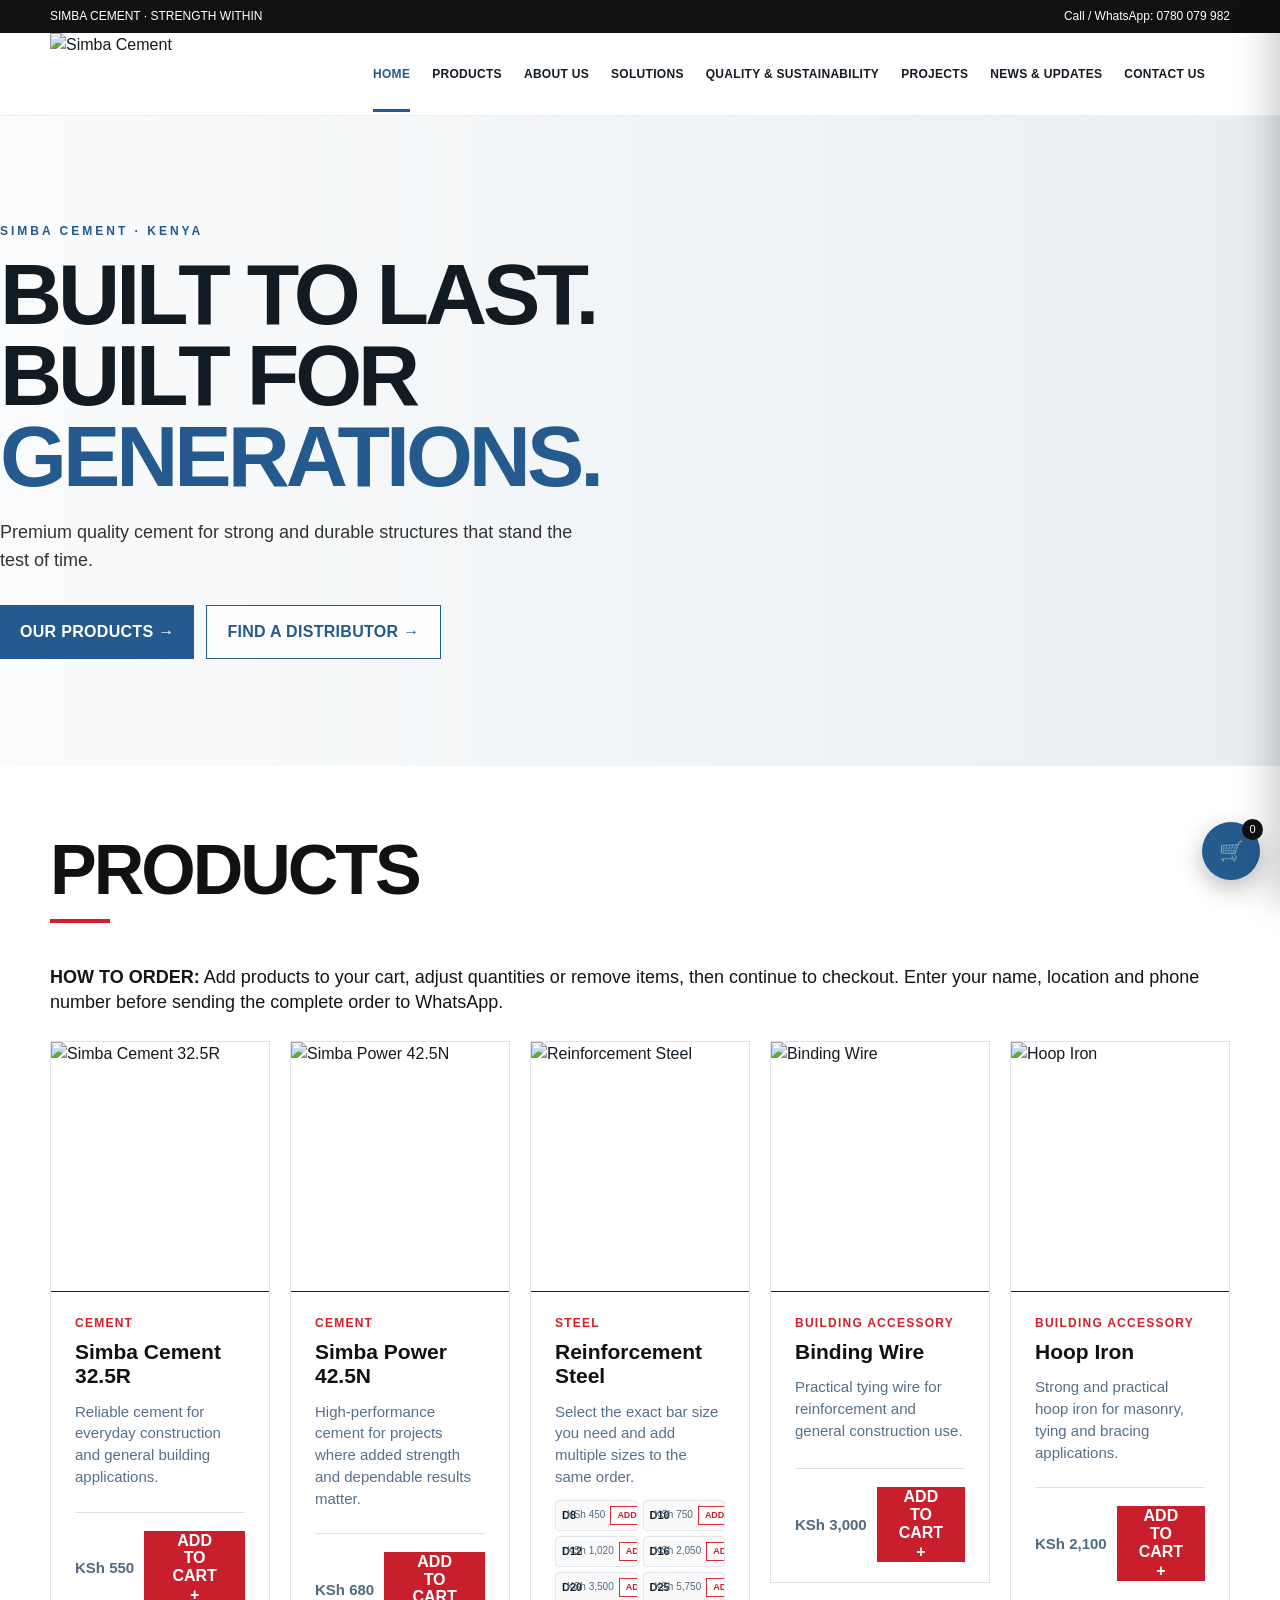
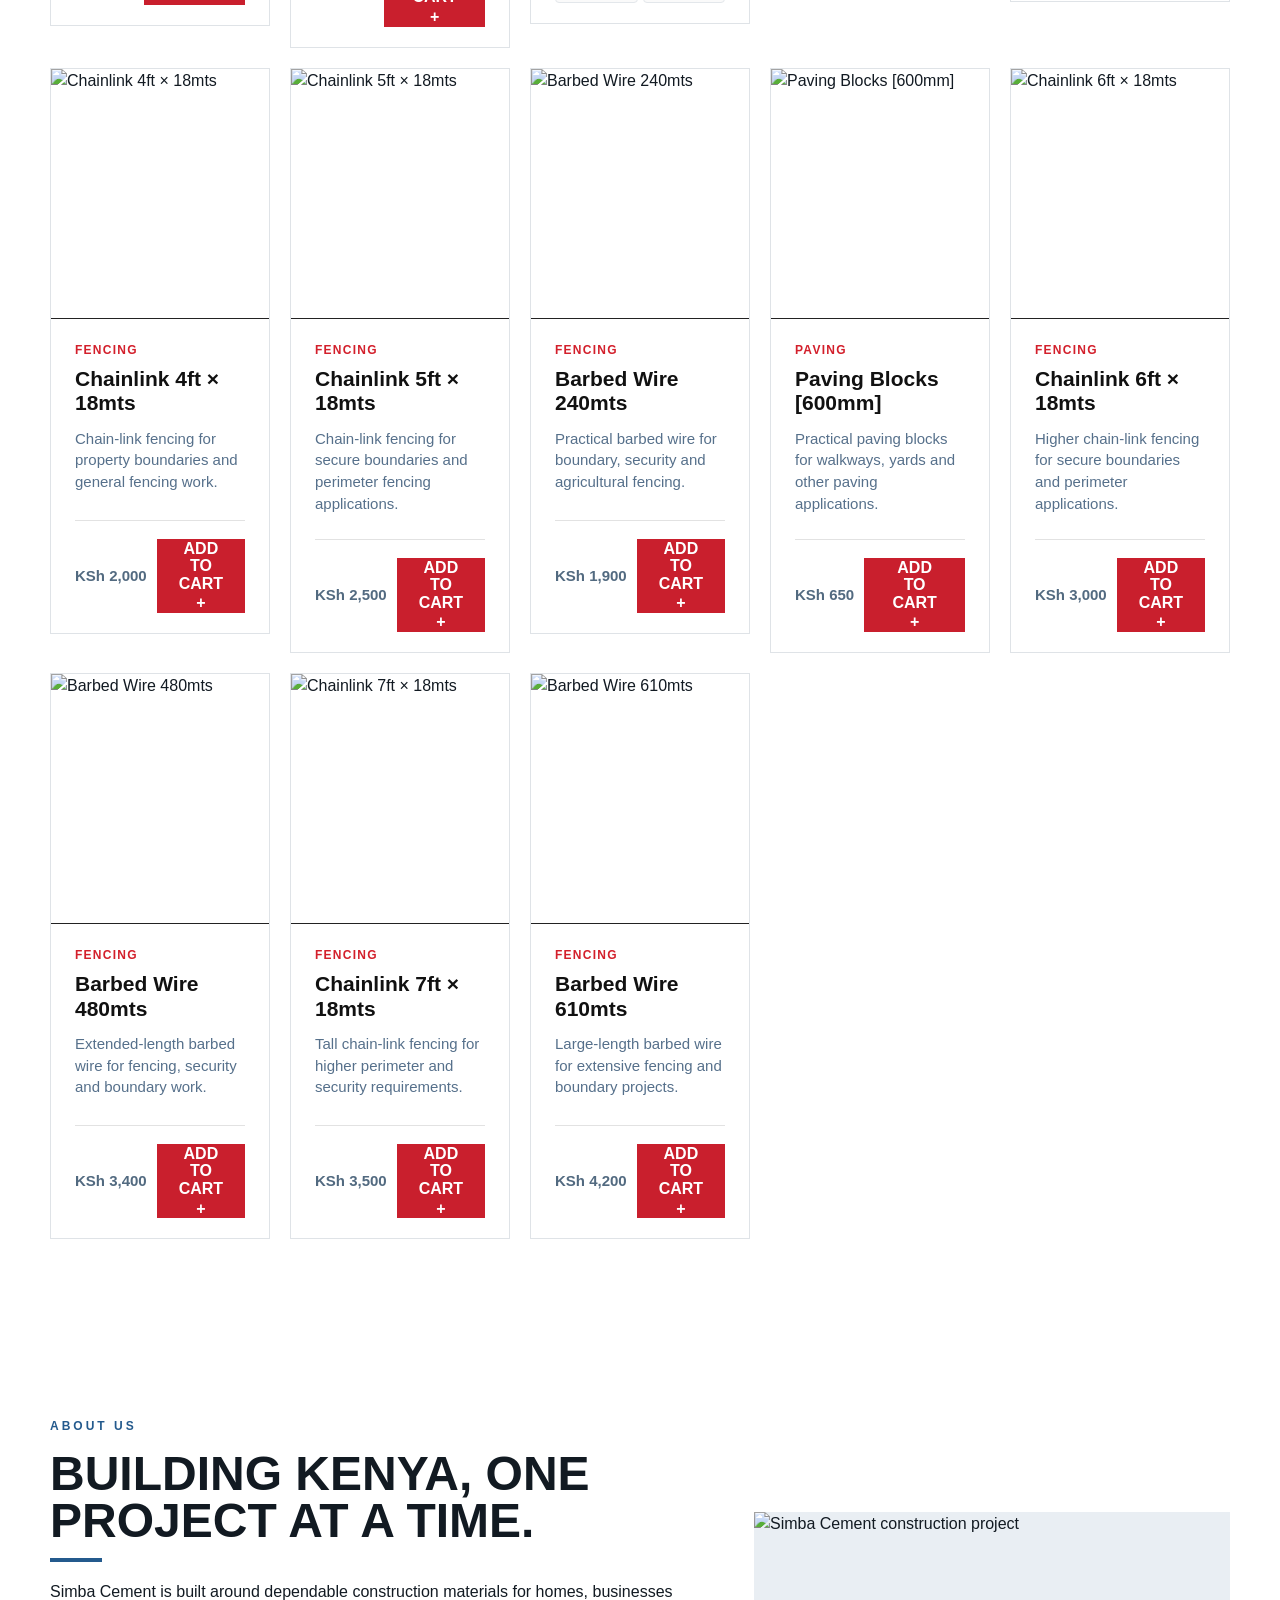
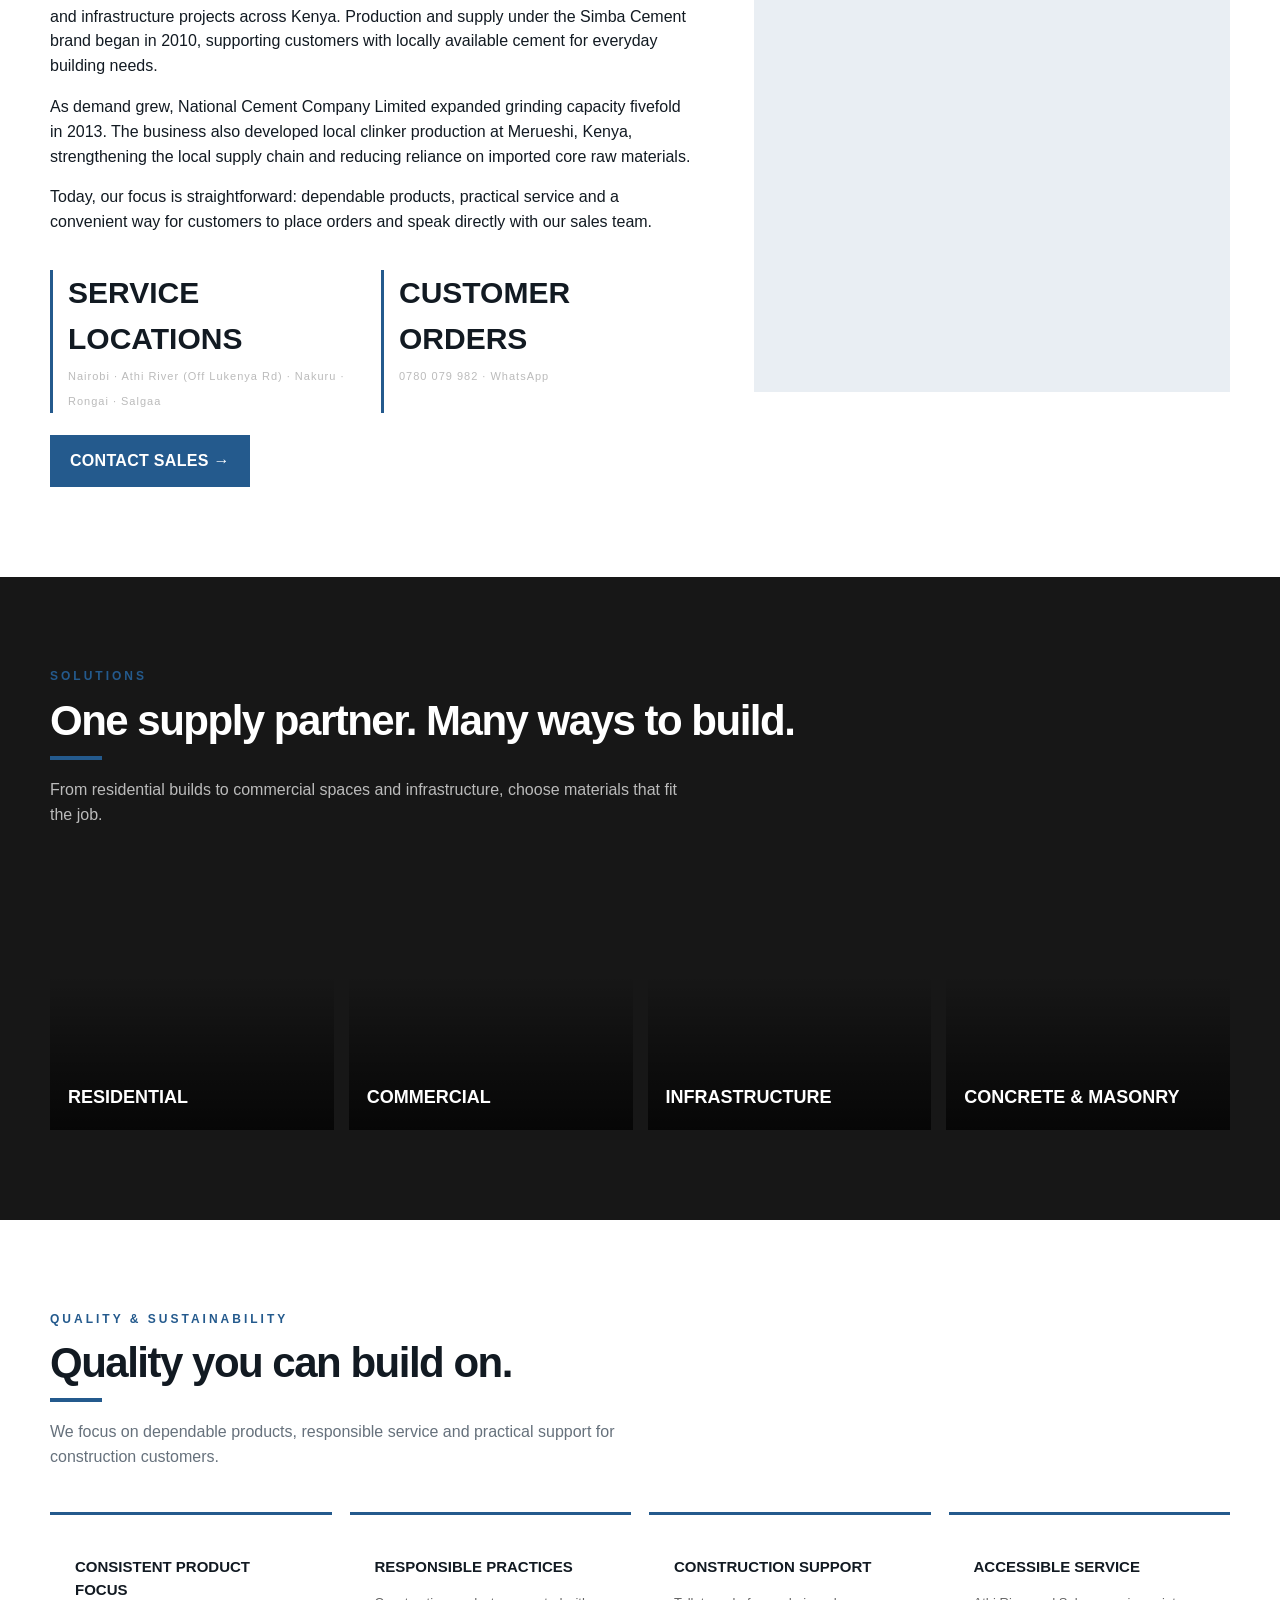
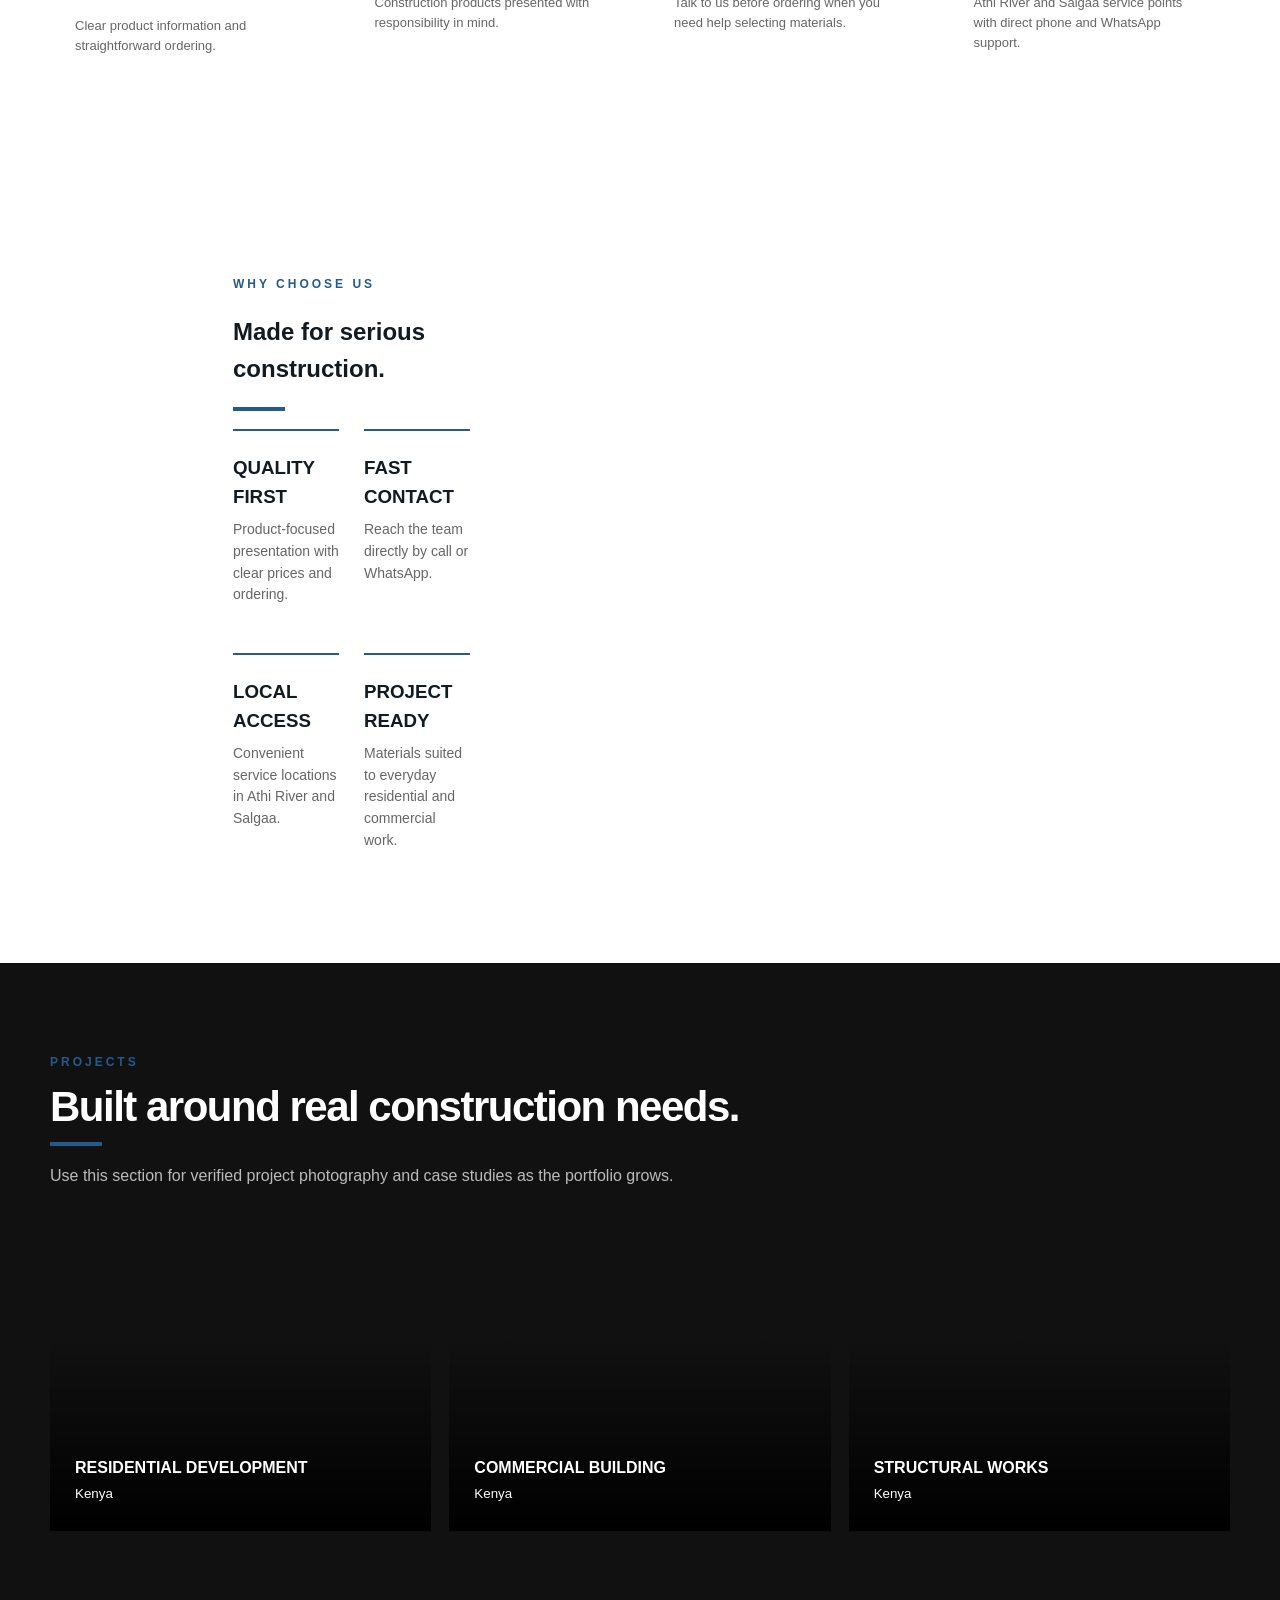
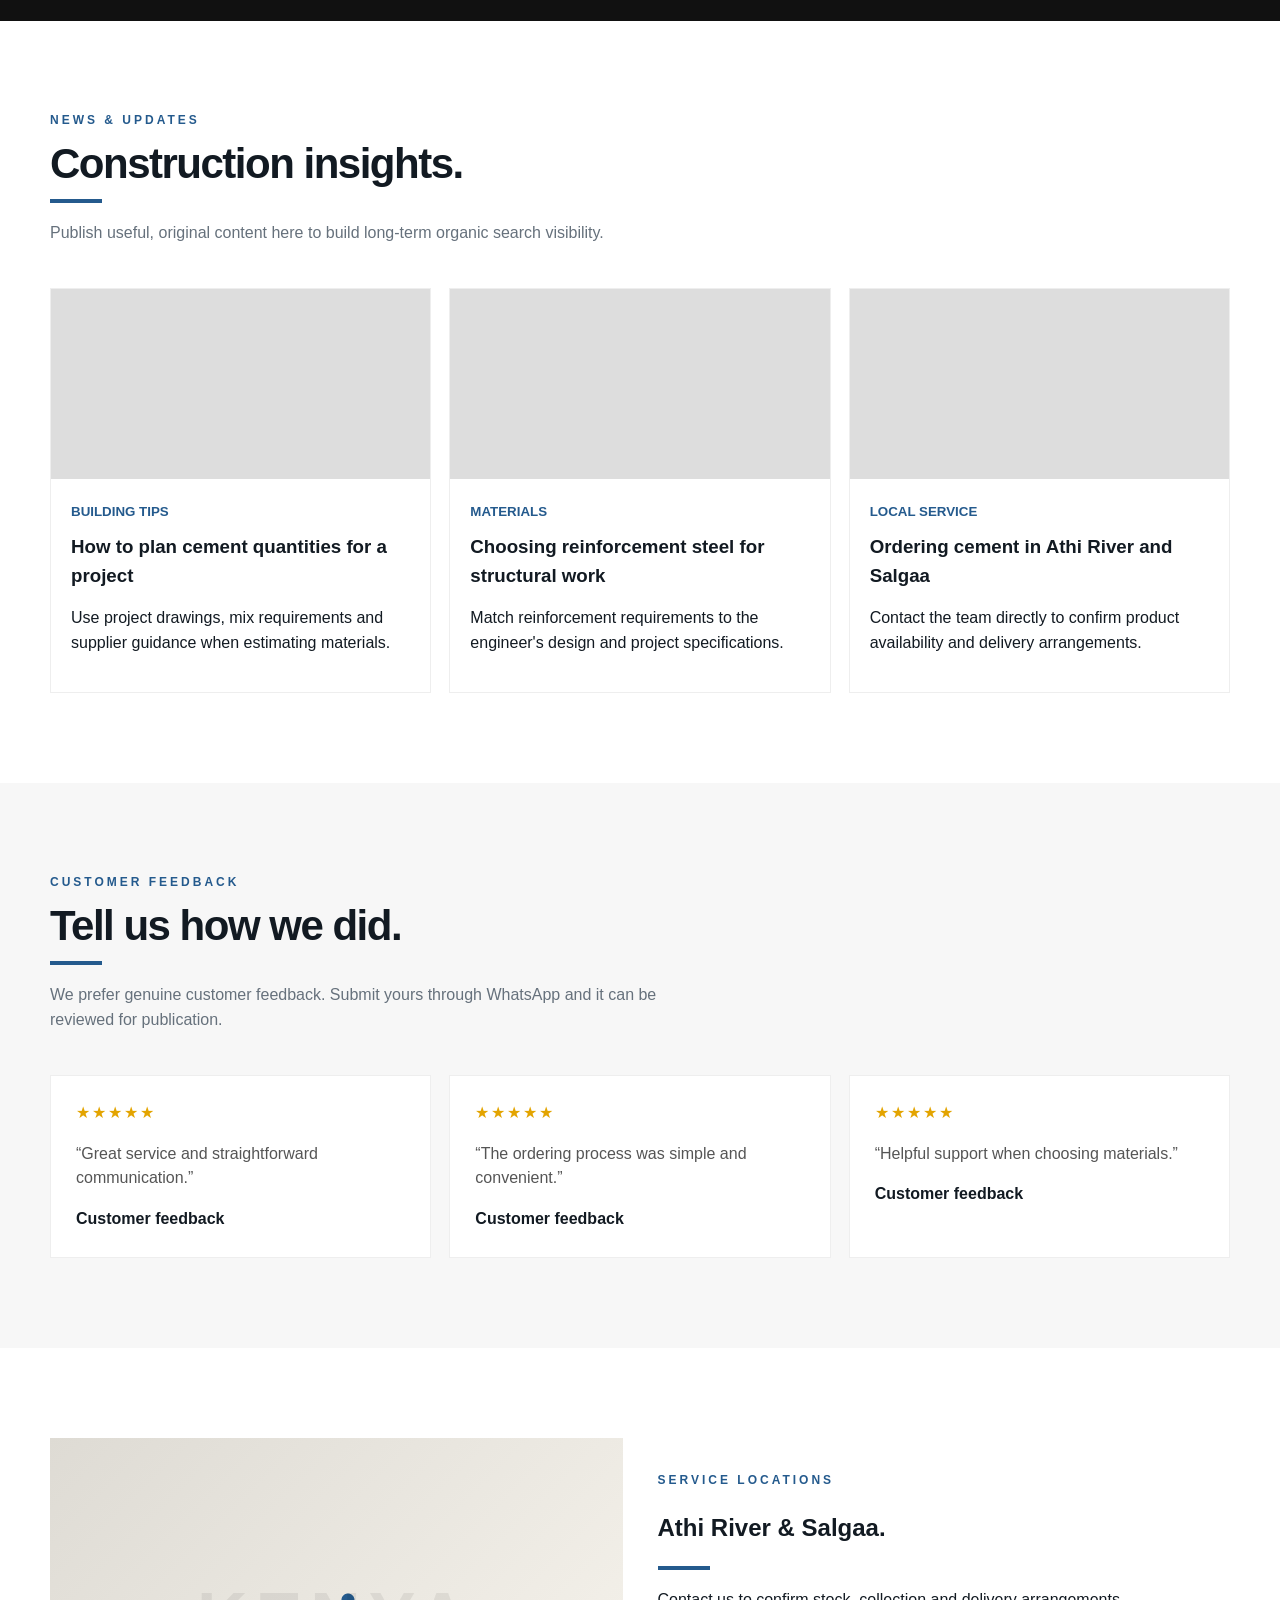
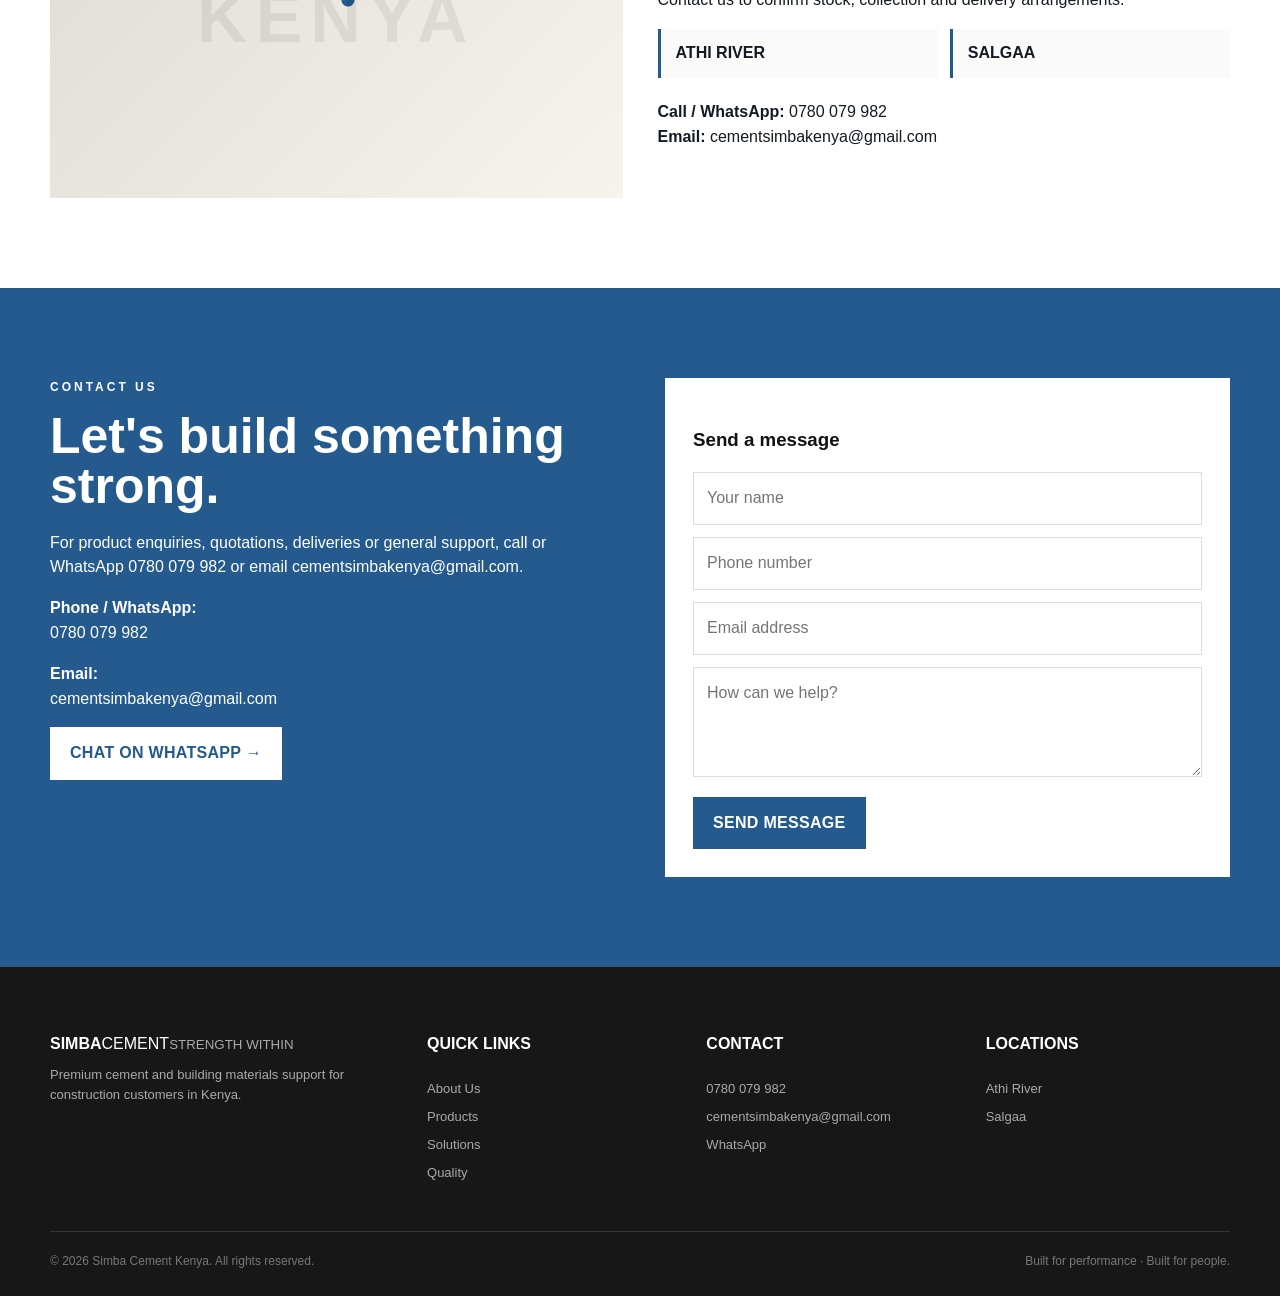
==== index.html @ ec19b8d4 "Match hero carousel to supplied reference" ====
<!doctype html>
<html lang="en">
<head>
  <meta charset="utf-8">
  <meta name="viewport" content="width=device-width, initial-scale=1">
  <meta name="description" content="Simba Cement Kenya — premium quality cement and building materials for homes, commercial projects and infrastructure in Athi River, Salgaa and across Kenya.">
  <title>Simba Cement Kenya | Cement & Building Materials</title>
  <meta name="robots" content="index,follow,max-image-preview:large,max-snippet:-1,max-video-preview:-1">
  <meta name="theme-color" content="#245a8d">
  <meta name="keywords" content="Simba Cement Kenya, cement Athi River, cement Salgaa, cement prices Kenya, Simba Cement 32.5R, Simba Power 42.5N, reinforcement steel Kenya, building materials Kenya">
  <meta property="og:type" content="website">
  <meta property="og:title" content="Simba Cement Kenya | Cement & Building Materials">
  <meta property="og:description" content="Cement and building materials for construction projects in Kenya. Order by phone or WhatsApp from Athi River and Salgaa.">
  <meta property="og:locale" content="en_KE">
  <style>
    :root{--blue:#245a8d;--blue2:#173f67;--ink:#121a22;--muted:#66717c;--cream:#e8edf2;--line:#d8e0e7;--white:#fff;--max:1180px;--accent:#245a8d}
    *{box-sizing:border-box}html{scroll-behavior:smooth}body{margin:0;font-family:Arial,Helvetica,sans-serif;color:var(--ink);background:#fff;line-height:1.55;overflow-x:hidden}
    a{color:inherit;text-decoration:none}button,input,textarea,select{font:inherit}button{cursor:pointer}.container{width:min(var(--max),calc(100% - 40px));margin:auto}.topbar{background:#111;color:#fff;font-size:12px;padding:7px 0}
    header{position:sticky;top:0;z-index:50;background:#fff;border-bottom:1px solid #eee}.nav{height:82px;display:flex;align-items:center;gap:28px}.logo{display:flex;align-items:center;gap:10px;min-width:190px}.logo-img{width:190px;height:58px;object-fit:contain;object-position:left center;display:block}.links{display:flex;align-items:center;justify-content:center;gap:22px;flex:1}.links a{font-size:12px;font-weight:800;letter-spacing:.3px;padding:30px 0 26px;border-bottom:3px solid transparent}.links a.active,.links a:hover{color:var(--blue);border-color:var(--blue)}.btn{border:0;background:var(--blue);color:#fff;padding:14px 20px;font-weight:900;letter-spacing:.3px;display:inline-flex;align-items:center;justify-content:center;gap:8px}.btn:hover{background:var(--blue2)}.btn.outline{background:transparent;color:var(--blue);border:1px solid var(--blue)}.hamb{display:none;background:none;border:0;font-size:27px}
    .hero-carousel{min-height:640px;position:relative;display:flex;align-items:center;overflow:hidden;background:#e9edf1}.hero-slide{position:absolute;inset:0;background-position:center;background-size:cover;background-repeat:no-repeat;opacity:0;transform:scale(1.015);transition:opacity .7s ease,transform 5.2s ease}.hero-slide.active{opacity:1;transform:scale(1)}.hero-slide:after{content:"";position:absolute;inset:0;background:linear-gradient(90deg,rgba(255,255,255,.97) 0%,rgba(255,255,255,.9) 40%,rgba(20,20,20,.14) 75%)}.hero-carousel .hero-content{position:relative;z-index:2;width:100%}.hero-carousel .hero-inner{width:100%;padding:80px 0}.hero-carousel .hero-arrow{position:absolute;z-index:4;top:50%;transform:translateY(-50%);width:48px;height:48px;border:1px solid rgba(255,255,255,.8);border-radius:50%;background:rgba(18,26,34,.42);color:#fff;font-size:34px;line-height:1;display:grid;place-items:center}.hero-carousel .hero-prev{left:24px}.hero-carousel .hero-next{right:24px}.hero-carousel .hero-dots{position:absolute;z-index:4;left:50%;bottom:22px;transform:translateX(-50%);display:flex;gap:8px}.hero-carousel .hero-dot{width:11px;height:11px;padding:0;border-radius:50%;border:1px solid #fff;background:rgba(255,255,255,.5)}.hero-carousel .hero-dot.active{background:var(--blue);border-color:var(--blue)}.hero-carousel .btn.outline{background:rgba(255,255,255,.88)}.eyebrow{font-size:12px;letter-spacing:3px;font-weight:900;color:var(--blue);margin-bottom:14px}.hero h1{font-size:clamp(48px,7vw,86px);line-height:.94;letter-spacing:-4px;margin:0 0 22px;max-width:720px}.hero h1 em{color:var(--blue);font-style:normal}.hero p{max-width:590px;font-size:18px;color:#333;margin-bottom:30px}.actions{display:flex;gap:12px;flex-wrap:wrap}.feature{background:var(--blue);color:#fff}.feature-grid{display:grid;grid-template-columns:repeat(5,1fr)}.feature-item{padding:27px 18px;border-right:1px solid rgba(255,255,255,.25)}.feature-item:last-child{border:0}.icon{font-size:22px;margin-bottom:7px}.feature strong{display:block;font-size:12px;letter-spacing:.6px}.feature span{display:block;font-size:12px;margin-top:5px;opacity:.9}
    section{padding:90px 0}.section-head{margin-bottom:42px}.section-head h2{font-size:42px;line-height:1;margin:0 0 12px;letter-spacing:-1.5px}.redline{width:52px;height:4px;background:var(--blue);margin:14px 0 18px}.section-head p{max-width:650px;color:var(--muted)}.products{background:#f5f7f9}.grid{display:grid;grid-template-columns:repeat(3,1fr);gap:20px}.card{background:#fff;border:1px solid #e8e8e8;box-shadow:0 10px 28px rgba(0,0,0,.06)}.product-img{height:260px;background:linear-gradient(135deg,#eee4d4,#c9bba8);display:grid;place-items:center;position:relative;overflow:hidden}.bag{width:145px;height:190px;background:#e8dfd0;box-shadow:12px 14px 20px rgba(0,0,0,.22);transform:rotate(-2deg);padding:28px 13px;text-align:center;font-weight:900}.bag:before{content:"SIMBA";display:block;color:var(--blue);font-size:26px}.bag:after{content:"CEMENT";display:block;font-size:19px}.product-body{padding:22px}.product-body h3{margin:0 0 8px;font-size:20px}.product-body p{color:#666;font-size:14px;min-height:68px}.price{font-size:22px;font-weight:900;margin:15px 0}.qty{display:flex;gap:8px;align-items:center;margin:12px 0}.qty button{width:32px;height:32px;border:1px solid #ccc;background:#fff}.qty span{min-width:25px;text-align:center;font-weight:800}.dark{background:#171717;color:#fff}.about{display:grid;grid-template-columns:1.15fr .85fr;gap:60px;align-items:center}.about h2{font-size:48px;line-height:.98;margin:0}.stats{display:grid;grid-template-columns:1fr 1fr;gap:18px;margin-top:35px}.stat{border-left:3px solid var(--blue);padding-left:15px}.stat b{font-size:30px;display:block}.stat span{font-size:11px;letter-spacing:1px;color:#bbb}.factory{min-height:480px;background:#e9eef3;border-radius:2px;overflow:hidden}.solutions-grid{display:grid;grid-template-columns:repeat(4,1fr);gap:15px}.solution{height:260px;position:relative;overflow:hidden;background-size:cover;background-position:center}.solution:nth-child(1){background-image:url('https://images.unsplash.com/photo-1600607687920-4e2a09cf159d?auto=format&fit=crop&w=700&q=80')}.solution:nth-child(2){background-image:url('https://images.unsplash.com/photo-1486406146926-c627a92ad1ab?auto=format&fit=crop&w=700&q=80')}.solution:nth-child(3){background-image:url('https://images.unsplash.com/photo-1541888946425-d81bb19240f5?auto=format&fit=crop&w=700&q=80')}.solution:nth-child(4){background-image:url('https://images.unsplash.com/photo-1503387762-592deb58ef4e?auto=format&fit=crop&w=700&q=80')}.solution:after{content:"";position:absolute;inset:40% 0 0;background:linear-gradient(transparent,#000b)}.solution h3{position:absolute;bottom:18px;left:18px;z-index:1;color:#fff;margin:0;font-size:18px}.why{display:grid;grid-template-columns:.8fr 1.2fr;gap:55px;align-items:center}.why-img{min-height:450px;background:url('https://images.unsplash.com/photo-1516939884455-1445c8652f83?auto=format&fit=crop&w=1000&q=85') center/cover}.why-grid{display:grid;grid-template-columns:1fr 1fr;gap:25px}.why-card{padding:22px 0;border-top:2px solid var(--blue)}.why-card h3{margin:0 0 8px}.why-card p{color:#666;font-size:14px;margin:0}.quality{background:#e9eef3}.quality-grid{display:grid;grid-template-columns:repeat(4,1fr);gap:18px}.quality-card{padding:25px;background:#fff;border-top:3px solid var(--blue)}.quality-card h3{font-size:15px}.quality-card p{font-size:13px;color:#666}.projects{background:#111;color:#fff}.project-grid{display:grid;grid-template-columns:repeat(3,1fr);gap:18px}.project{min-height:300px;padding:25px;display:flex;align-items:flex-end;background-size:cover;background-position:center;position:relative}.project:after{content:"";position:absolute;inset:35% 0 0;background:linear-gradient(transparent,#000)}.project div{position:relative;z-index:1}.project:nth-child(1){background-image:url('https://images.unsplash.com/photo-1487958449943-2429e8be8625?auto=format&fit=crop&w=900&q=80')}.project:nth-child(2){background-image:url('https://images.unsplash.com/photo-1545459720-aac8509eb02c?auto=format&fit=crop&w=900&q=80')}.project:nth-child(3){background-image:url('https://images.unsplash.com/photo-1581092580497-e0d23cbdf1dc?auto=format&fit=crop&w=900&q=80')}.news-grid{display:grid;grid-template-columns:repeat(3,1fr);gap:18px}.news-card{border:1px solid #eee}.news-photo{height:190px;background:#ddd center/cover}.news-card:nth-child(1) .news-photo{background-image:url('https://images.unsplash.com/photo-1504917595217-d4dc5ebe6122?auto=format&fit=crop&w=800&q=80')}.news-card:nth-child(2) .news-photo{background-image:url('https://images.unsplash.com/photo-1541971875076-8f970d573be6?auto=format&fit=crop&w=800&q=80')}.news-card:nth-child(3) .news-photo{background-image:url('https://images.unsplash.com/photo-1590650153855-d9e808231d41?auto=format&fit=crop&w=800&q=80')}.news-body{padding:20px}.news-body small{color:var(--blue);font-weight:800}.news-body h3{margin:8px 0}.reviews{background:#f7f7f7}.review-grid{display:grid;grid-template-columns:repeat(3,1fr);gap:18px}.review{background:#fff;padding:25px;border:1px solid #eee}.stars{color:#e3a400;letter-spacing:2px}.review p{color:#555}.locations{display:grid;grid-template-columns:1fr 1fr;gap:35px;align-items:center}.map{min-height:360px;background:radial-gradient(circle at 52% 45%,var(--blue) 0 6px,transparent 7px),linear-gradient(135deg,#dedbd4,#f7f4ed);position:relative;display:grid;place-items:center}.map:before{content:"KENYA";font-size:70px;font-weight:900;color:#0001;letter-spacing:8px}.location-list{display:grid;grid-template-columns:1fr 1fr;gap:12px}.location{border-left:3px solid var(--blue);padding:12px 15px;background:#fafafa;font-weight:900}.contact{background:var(--blue);color:#fff}.contact-grid{display:grid;grid-template-columns:1fr 1fr;gap:50px}.contact h2{font-size:50px;line-height:1;margin:0 0 20px}.contact p{max-width:520px}.form{background:#fff;color:#111;padding:28px}.form input,.form textarea{width:100%;padding:13px;margin-bottom:12px;border:1px solid #ddd}.form textarea{min-height:110px;resize:vertical}footer{background:#171717;color:#fff;padding:65px 0 25px}.footer-grid{display:grid;grid-template-columns:1.4fr 1fr 1fr 1fr;gap:35px}.footer h4{color:#fff;margin-top:0}.footer a,.footer p{color:#aaa;font-size:13px;display:block;margin:8px 0}.copy{border-top:1px solid #333;margin-top:40px;padding-top:20px;color:#777;font-size:12px;display:flex;justify-content:space-between;gap:20px}.cart-btn{position:fixed;right:20px;bottom:20px;z-index:60;width:58px;height:58px;border-radius:50%;background:var(--blue);color:#fff;border:0;box-shadow:0 8px 25px #0004;font-size:20px}.count{position:absolute;right:-3px;top:-3px;background:#111;color:#fff;border-radius:50%;width:21px;height:21px;font-size:11px;display:grid;place-items:center}.drawer{position:fixed;inset:0 0 0 auto;width:min(430px,100%);background:#fff;z-index:100;transform:translateX(100%);transition:.25s;box-shadow:-10px 0 35px #0003;padding:25px;display:flex;flex-direction:column}.drawer.open{transform:none}.drawer-head{display:flex;justify-content:space-between;align-items:center}.drawer-items{overflow:auto;flex:1;margin:20px 0}.cart-row{display:grid;grid-template-columns:1fr auto;gap:10px;border-bottom:1px solid #eee;padding:14px 0}.cart-row small{display:block;color:#777}.drawer-total{font-size:22px;font-weight:900;margin:10px 0}.backdrop{position:fixed;inset:0;background:#0008;z-index:90;display:none}.backdrop.show{display:block}.toast{position:fixed;left:50%;bottom:25px;transform:translate(-50%,20px);background:#111;color:#fff;padding:12px 18px;z-index:120;opacity:0;pointer-events:none;transition:.2s}.toast.show{opacity:1;transform:translate(-50%,0)}
    @media(max-width:900px){.links{display:none}.hamb{display:block;margin-left:auto}.nav{height:70px}.links.mobile{display:flex;position:absolute;top:70px;left:0;right:0;background:#fff;flex-direction:column;align-items:stretch;padding:10px 20px;box-shadow:0 10px 20px #0001;gap:0}.links.mobile a{padding:14px;border-bottom:1px solid #eee}.feature-grid{grid-template-columns:1fr 1fr}.feature-item{border-bottom:1px solid #fff3}.grid,.news-grid,.review-grid,.project-grid{grid-template-columns:1fr 1fr}.solutions-grid{grid-template-columns:1fr 1fr}.quality-grid{grid-template-columns:1fr 1fr}.about,.why,.locations,.contact-grid{grid-template-columns:1fr}.footer-grid{grid-template-columns:1fr 1fr}.hero-carousel{min-height:570px}}
    @media(max-width:600px){.container{width:min(var(--max),calc(100% - 28px))}.topbar{display:none}.hero-carousel{min-height:650px}.hero-carousel .hero-inner{padding:65px 0}.hero-carousel .hero-slide:after{background:linear-gradient(180deg,rgba(255,255,255,.96) 0%,rgba(255,255,255,.88) 55%,rgba(255,255,255,.35) 100%)}.hero h1{font-size:52px;letter-spacing:-2.5px}.hero p{font-size:16px}.feature-grid,.grid,.news-grid,.review-grid,.project-grid,.solutions-grid,.quality-grid,.footer-grid{grid-template-columns:1fr}.feature-item{border-right:0}.section-head h2{font-size:35px}.about h2,.contact h2{font-size:39px}.stats{grid-template-columns:1fr 1fr}.why-grid{grid-template-columns:1fr}.factory,.why-img{min-height:300px}.copy{flex-direction:column}.logo{min-width:190px;width:190px}.logo-img{width:190px;height:66px;transform:scale(1.12);transform-origin:center}.hero-carousel .hero-prev{left:12px}.hero-carousel .hero-next{right:12px}}
  
.hero-carousel{min-height:640px;position:relative;display:flex;align-items:center;overflow:hidden;background:#eef2f5}
.hero-carousel .hero-slide{position:absolute;inset:0;background-position:center;background-size:cover;background-repeat:no-repeat;opacity:0;transform:scale(1.02);transition:opacity .7s ease,transform 5s ease;z-index:0}
.hero-carousel .hero-slide.active{opacity:1;transform:scale(1)}
.hero-carousel .hero-overlay{position:absolute;inset:0;z-index:1;background:linear-gradient(90deg,rgba(255,255,255,.97) 0%,rgba(255,255,255,.9) 40%,rgba(255,255,255,.15) 74%,rgba(18,26,34,.08) 100%)}
.hero-carousel .hero-content{position:relative;z-index:2;width:100%}
.hero-carousel .hero-inner{width:100%;padding:80px 0}
.hero-carousel .hero-arrow{position:absolute;z-index:4;top:50%;transform:translateY(-50%);width:48px;height:48px;border:1px solid rgba(255,255,255,.8);border-radius:50%;background:rgba(18,26,34,.42);color:#fff;font-size:34px;line-height:1;display:grid;place-items:center}
.hero-carousel .hero-prev{left:24px}.hero-carousel .hero-next{right:24px}
.hero-carousel .hero-dots{position:absolute;z-index:4;left:50%;bottom:22px;transform:translateX(-50%);display:flex;gap:8px}
.hero-carousel .hero-dot{width:11px;height:11px;padding:0;border-radius:50%;border:1px solid #fff;background:rgba(255,255,255,.52)}
.hero-carousel .hero-dot.active{background:#245a8d;border-color:#245a8d}
.hero-carousel .btn.outline{background:rgba(255,255,255,.9)}
.logo{min-width:230px!important;width:230px!important;height:82px!important;padding:0!important;margin:0!important;display:flex!important;align-items:center!important;justify-content:flex-start!important;background:#fff!important;border:0!important;outline:0!important;box-shadow:none!important;overflow:hidden!important}
.logo-img{width:230px!important;height:82px!important;display:block!important;flex:0 0 230px!important;object-fit:cover!important;object-position:center!important;background:#fff!important;border:0!important;outline:0!important;box-shadow:none!important;transform:scale(1.17)!important;transform-origin:center!important}
@media(max-width:900px){.logo{min-width:190px!important;width:190px!important;height:70px!important}.logo-img{width:190px!important;height:70px!important;flex-basis:190px!important;transform:scale(1.12)!important}.hero-carousel{min-height:650px}.hero-carousel .hero-overlay{background:linear-gradient(180deg,rgba(255,255,255,.96) 0%,rgba(255,255,255,.9) 55%,rgba(255,255,255,.3) 100%)}}

  
.hero-carousel{min-height:640px;position:relative;display:flex;align-items:center;overflow:hidden;background:#eef2f5}
.hero-carousel .hero-slide{position:absolute;inset:0;background-position:center;background-size:cover;background-repeat:no-repeat;opacity:0;transform:scale(1.02);transition:opacity .7s ease,transform 5s ease;z-index:0}
.hero-carousel .hero-slide.active{opacity:1;transform:scale(1)}
.hero-carousel .hero-overlay{position:absolute;inset:0;z-index:1;background:linear-gradient(90deg,rgba(255,255,255,.97) 0%,rgba(255,255,255,.9) 40%,rgba(255,255,255,.15) 74%,rgba(18,26,34,.08) 100%)}
.hero-carousel .hero-content{position:relative;z-index:2;width:100%}
.hero-carousel .hero-inner{width:100%;padding:80px 0}
.hero-carousel .hero-arrow{position:absolute;z-index:4;top:50%;transform:translateY(-50%);width:48px;height:48px;border:1px solid rgba(255,255,255,.8);border-radius:50%;background:rgba(18,26,34,.42);color:#fff;font-size:34px;line-height:1;display:grid;place-items:center}
.hero-carousel .hero-prev{left:24px}.hero-carousel .hero-next{right:24px}
.hero-carousel .hero-dots{position:absolute;z-index:4;left:50%;bottom:22px;transform:translateX(-50%);display:flex;gap:8px}
.hero-carousel .hero-dot{width:11px;height:11px;padding:0;border-radius:50%;border:1px solid #fff;background:rgba(255,255,255,.52)}
.hero-carousel .hero-dot.active{background:#245a8d;border-color:#245a8d}
.hero-carousel .btn.outline{background:rgba(255,255,255,.9)}
.logo{min-width:230px!important;width:230px!important;height:82px!important;padding:0!important;margin:0!important;display:flex!important;align-items:center!important;justify-content:flex-start!important;background:#fff!important;border:0!important;outline:0!important;box-shadow:none!important;overflow:hidden!important}
.logo-img{width:230px!important;height:82px!important;display:block!important;flex:0 0 230px!important;object-fit:cover!important;object-position:center!important;background:#fff!important;border:0!important;outline:0!important;box-shadow:none!important;transform:scale(1.17)!important;transform-origin:center!important}
@media(max-width:900px){.logo{min-width:190px!important;width:190px!important;height:70px!important}.logo-img{width:190px!important;height:70px!important;flex-basis:190px!important;transform:scale(1.12)!important}.hero-carousel{min-height:650px}.hero-carousel .hero-overlay{background:linear-gradient(180deg,rgba(255,255,255,.96) 0%,rgba(255,255,255,.9) 55%,rgba(255,255,255,.3) 100%)}}

  
.hero-carousel{min-height:640px;position:relative;display:flex;align-items:center;overflow:hidden;background:#eef2f5}
.hero-carousel .hero-slide{position:absolute;inset:0;background-position:center;background-size:cover;background-repeat:no-repeat;opacity:0;transform:scale(1.02);transition:opacity .7s ease,transform 5s ease;z-index:0}
.hero-carousel .hero-slide.active{opacity:1;transform:scale(1)}
.hero-carousel .hero-overlay{position:absolute;inset:0;z-index:1;background:linear-gradient(90deg,rgba(255,255,255,.97) 0%,rgba(255,255,255,.9) 40%,rgba(255,255,255,.15) 74%,rgba(18,26,34,.08) 100%)}
.hero-carousel .hero-content{position:relative;z-index:2;width:100%}
.hero-carousel .hero-inner{width:100%;padding:80px 0}
.hero-carousel .hero-arrow{position:absolute;z-index:4;top:50%;transform:translateY(-50%);width:48px;height:48px;border:1px solid rgba(255,255,255,.8);border-radius:50%;background:rgba(18,26,34,.42);color:#fff;font-size:34px;line-height:1;display:grid;place-items:center}
.hero-carousel .hero-prev{left:24px}.hero-carousel .hero-next{right:24px}
.hero-carousel .hero-dots{position:absolute;z-index:4;left:50%;bottom:22px;transform:translateX(-50%);display:flex;gap:8px}
.hero-carousel .hero-dot{width:11px;height:11px;padding:0;border-radius:50%;border:1px solid #fff;background:rgba(255,255,255,.52)}
.hero-carousel .hero-dot.active{background:#245a8d;border-color:#245a8d}
.hero-carousel .btn.outline{background:rgba(255,255,255,.9)}
.logo{min-width:230px!important;width:230px!important;height:82px!important;padding:0!important;margin:0!important;display:flex!important;align-items:center!important;justify-content:flex-start!important;background:#fff!important;border:0!important;outline:0!important;box-shadow:none!important;overflow:hidden!important}
.logo-img{width:230px!important;height:82px!important;display:block!important;flex:0 0 230px!important;object-fit:cover!important;object-position:center!important;background:#fff!important;border:0!important;outline:0!important;box-shadow:none!important;transform:scale(1.17)!important;transform-origin:center!important}
@media(max-width:900px){.logo{min-width:190px!important;width:190px!important;height:70px!important}.logo-img{width:190px!important;height:70px!important;flex-basis:190px!important;transform:scale(1.12)!important}.hero-carousel{min-height:650px}.hero-carousel .hero-overlay{background:linear-gradient(180deg,rgba(255,255,255,.96) 0%,rgba(255,255,255,.9) 55%,rgba(255,255,255,.3) 100%)}}

  
.hero-carousel{min-height:640px;position:relative;display:flex;align-items:center;overflow:hidden;background:#eef2f5}
.hero-carousel .hero-slide{position:absolute;inset:0;background-position:center;background-size:cover;background-repeat:no-repeat;opacity:0;transform:scale(1.02);transition:opacity .7s ease,transform 5s ease;z-index:0}
.hero-carousel .hero-slide.active{opacity:1;transform:scale(1)}
.hero-carousel .hero-overlay{position:absolute;inset:0;z-index:1;background:linear-gradient(90deg,rgba(255,255,255,.97) 0%,rgba(255,255,255,.9) 40%,rgba(255,255,255,.15) 74%,rgba(18,26,34,.08) 100%)}
.hero-carousel .hero-content{position:relative;z-index:2;width:100%}
.hero-carousel .hero-inner{width:100%;padding:80px 0}
.hero-carousel .hero-arrow{position:absolute;z-index:4;top:50%;transform:translateY(-50%);width:48px;height:48px;border:1px solid rgba(255,255,255,.8);border-radius:50%;background:rgba(18,26,34,.42);color:#fff;font-size:34px;line-height:1;display:grid;place-items:center}
.hero-carousel .hero-prev{left:24px}.hero-carousel .hero-next{right:24px}
.hero-carousel .hero-dots{position:absolute;z-index:4;left:50%;bottom:22px;transform:translateX(-50%);display:flex;gap:8px}
.hero-carousel .hero-dot{width:11px;height:11px;padding:0;border-radius:50%;border:1px solid #fff;background:rgba(255,255,255,.52)}
.hero-carousel .hero-dot.active{background:#245a8d;border-color:#245a8d}
.hero-carousel .btn.outline{background:rgba(255,255,255,.9)}
.logo{min-width:230px!important;width:230px!important;height:82px!important;padding:0!important;margin:0!important;display:flex!important;align-items:center!important;justify-content:flex-start!important;background:#fff!important;border:0!important;outline:0!important;box-shadow:none!important;overflow:hidden!important}
.logo-img{width:230px!important;height:82px!important;display:block!important;flex:0 0 230px!important;object-fit:cover!important;object-position:center!important;background:#fff!important;border:0!important;outline:0!important;box-shadow:none!important;transform:scale(1.17)!important;transform-origin:center!important}
@media(max-width:900px){.logo{min-width:190px!important;width:190px!important;height:70px!important}.logo-img{width:190px!important;height:70px!important;flex-basis:190px!important;transform:scale(1.12)!important}.hero-carousel{min-height:650px}.hero-carousel .hero-overlay{background:linear-gradient(180deg,rgba(255,255,255,.96) 0%,rgba(255,255,255,.9) 55%,rgba(255,255,255,.3) 100%)}}

  
.hero-carousel{min-height:640px;position:relative;display:flex;align-items:center;overflow:hidden;background:#eef2f5}
.hero-carousel .hero-slide{position:absolute;inset:0;background-position:center;background-size:cover;background-repeat:no-repeat;opacity:0;transform:scale(1.02);transition:opacity .7s ease,transform 5s ease;z-index:0}
.hero-carousel .hero-slide.active{opacity:1;transform:scale(1)}
.hero-carousel .hero-overlay{position:absolute;inset:0;z-index:1;background:linear-gradient(90deg,rgba(255,255,255,.97) 0%,rgba(255,255,255,.9) 40%,rgba(255,255,255,.15) 74%,rgba(18,26,34,.08) 100%)}
.hero-carousel .hero-content{position:relative;z-index:2;width:100%}
.hero-carousel .hero-inner{width:100%;padding:80px 0}
.hero-carousel .hero-arrow{position:absolute;z-index:4;top:50%;transform:translateY(-50%);width:48px;height:48px;border:1px solid rgba(255,255,255,.8);border-radius:50%;background:rgba(18,26,34,.42);color:#fff;font-size:34px;line-height:1;display:grid;place-items:center}
.hero-carousel .hero-prev{left:24px}.hero-carousel .hero-next{right:24px}
.hero-carousel .hero-dots{position:absolute;z-index:4;left:50%;bottom:22px;transform:translateX(-50%);display:flex;gap:8px}
.hero-carousel .hero-dot{width:11px;height:11px;padding:0;border-radius:50%;border:1px solid #fff;background:rgba(255,255,255,.52)}
.hero-carousel .hero-dot.active{background:#245a8d;border-color:#245a8d}
.hero-carousel .btn.outline{background:rgba(255,255,255,.9)}
.logo{min-width:230px!important;width:230px!important;height:82px!important;padding:0!important;margin:0!important;display:flex!important;align-items:center!important;justify-content:flex-start!important;background:#fff!important;border:0!important;outline:0!important;box-shadow:none!important;overflow:hidden!important}
.logo-img{width:230px!important;height:82px!important;display:block!important;flex:0 0 230px!important;object-fit:cover!important;object-position:center!important;background:#fff!important;border:0!important;outline:0!important;box-shadow:none!important;transform:scale(1.17)!important;transform-origin:center!important}
@media(max-width:900px){.logo{min-width:190px!important;width:190px!important;height:70px!important}.logo-img{width:190px!important;height:70px!important;flex-basis:190px!important;transform:scale(1.12)!important}.hero-carousel{min-height:650px}.hero-carousel .hero-overlay{background:linear-gradient(180deg,rgba(255,255,255,.96) 0%,rgba(255,255,255,.9) 55%,rgba(255,255,255,.3) 100%)}}

  
.about-photo-wrap{min-height:480px;background:#e9eef3;overflow:hidden}
.about-photo{width:100%;height:480px;display:block;object-fit:cover;object-position:center}
.logo{background:#fff!important;border:0!important;outline:0!important;box-shadow:none!important;min-width:230px!important;width:230px!important;height:82px!important;overflow:hidden!important}
.logo-img{width:230px!important;height:82px!important;display:block!important;object-fit:contain!important;object-position:center!important;background:#fff!important;border:0!important;box-shadow:none!important;transform:none!important}
@media(max-width:900px){.logo{min-width:190px!important;width:190px!important;height:70px!important}.logo-img{width:190px!important;height:70px!important}.about-photo,.about-photo-wrap{height:360px;min-height:360px}}
.hero-overlay{position:absolute;inset:0;z-index:1;background:linear-gradient(90deg,rgba(255,255,255,.96) 0%,rgba(255,255,255,.88) 40%,rgba(255,255,255,.12) 75%,rgba(18,26,34,.08) 100%)}


.about-photo-wrap{min-height:480px;background:#e9eef3;overflow:hidden}
.about-photo{width:100%;height:480px;display:block;object-fit:cover;object-position:center}
.logo{background:#fff!important;border:0!important;outline:0!important;box-shadow:none!important;min-width:230px!important;width:230px!important;height:82px!important;overflow:hidden!important}
.logo-img{width:230px!important;height:82px!important;display:block!important;object-fit:contain!important;object-position:center!important;background:#fff!important;border:0!important;box-shadow:none!important;transform:none!important}
@media(max-width:900px){.logo{min-width:190px!important;width:190px!important;height:70px!important}.logo-img{width:190px!important;height:70px!important}.about-photo,.about-photo-wrap{height:360px;min-height:360px}}
.hero-overlay{position:absolute;inset:0;z-index:1;background:linear-gradient(90deg,rgba(255,255,255,.96) 0%,rgba(255,255,255,.88) 40%,rgba(255,255,255,.12) 75%,rgba(18,26,34,.08) 100%)}


          .real-product-photo{height:260px;background:#fff;display:flex;align-items:center;justify-content:center;overflow:hidden}
          .real-product-photo img{width:100%;height:100%;display:block;object-fit:contain;object-position:center;background:#fff}
          
<style>.product-img img{width:100%;height:100%;object-fit:contain;background:#fff;display:block}.about-photo-wrap{min-height:480px;overflow:hidden}.about-photo{width:100%;height:480px;object-fit:cover;display:block}.logo{background:#fff!important;border:0!important;box-shadow:none!important;min-width:230px!important;width:230px!important;height:82px!important;overflow:hidden!important}.logo-img{width:230px!important;height:82px!important;object-fit:contain!important;object-position:center!important;background:#fff!important;border:0!important;box-shadow:none!important}@media(max-width:900px){.logo{min-width:190px!important;width:190px!important;height:70px!important}.logo-img{width:190px!important;height:70px!important}.about-photo,.about-photo-wrap{height:360px;min-height:360px}}<style>.product-img img{width:100%;height:100%;object-fit:contain;background:#fff;display:block}.about-photo-wrap{min-height:480px;background:#e9eef3;overflow:hidden}.about-photo{width:100%;height:480px;display:block;object-fit:cover;object-position:center}.logo{background:#fff!important;border:0!important;outline:0!important;box-shadow:none!important;min-width:230px!important;width:230px!important;height:82px!important;overflow:hidden!important}.logo-img{width:230px!important;height:82px!important;display:block!important;object-fit:contain!important;object-position:center!important;background:#fff!important;border:0!important;outline:0!important;box-shadow:none!important}@media(max-width:900px){.logo{min-width:190px!important;width:190px!important;height:70px!important}.logo-img{width:190px!important;height:70px!important}.about-photo,.about-photo-wrap{height:360px;min-height:360px}}<style>.product-img img{width:100%;height:100%;object-fit:contain;background:#fff;display:block}.about-photo-wrap{min-height:480px;background:#e9eef3;overflow:hidden}.about-photo{width:100%;height:480px;display:block;object-fit:cover;object-position:center}.logo{background:#fff!important;border:0!important;outline:0!important;box-shadow:none!important;min-width:230px!important;width:230px!important;height:82px!important;overflow:hidden!important}.logo-img{width:230px!important;height:82px!important;display:block!important;object-fit:contain!important;object-position:center!important;background:#fff!important;border:0!important;outline:0!important;box-shadow:none!important}@media(max-width:900px){.logo{min-width:190px!important;width:190px!important;height:70px!important}.logo-img{width:190px!important;height:70px!important}.about-photo,.about-photo-wrap{height:360px;min-height:360px}}</style></style></style>
  <script type="application/ld+json">{"@context":"https://schema.org","@type":"LocalBusiness","name":"Simba Cement Kenya","description":"Cement and building materials supplier serving customers from Athi River and Salgaa, Kenya.","telephone":"+254780079982","email":"cementsimbakenya@gmail.com","areaServed":"Kenya","location":[{"@type":"Place","name":"Athi River"},{"@type":"Place","name":"Salgaa"}],"contactPoint":{"@type":"ContactPoint","telephone":"+254780079982","contactType":"customer service","availableLanguage":["English"]}}</script>
<style>
.reference-products{background:#fff;padding:72px 0 88px}
.reference-products-head{display:grid;grid-template-columns:1fr 1fr;gap:70px;align-items:end;margin-bottom:42px}
.reference-products-head h2{font-size:70px;line-height:.92;letter-spacing:-3px;margin:0;font-weight:900;color:#111}
.reference-redline{width:60px;height:4px;background:#d31f2b;margin-top:17px}
.reference-products-head p{margin:0;color:#47617d;font-size:18px;line-height:1.5;max-width:610px}
.reference-howto{font-size:18px;line-height:1.38;margin:0 0 26px;color:#151515}
.reference-product-grid{display:grid;grid-template-columns:repeat(5,minmax(0,1fr));gap:20px;align-items:start}
.reference-product-card{background:#fff;border:1px solid #dfe3e7;min-width:0}
.reference-product-image{height:250px;background:#fff;border-bottom:1px solid #222;overflow:hidden;display:flex;align-items:center;justify-content:center}
.reference-product-image img{width:100%;height:100%;display:block;object-fit:contain;object-position:center;background:#fff}
.reference-product-body{padding:22px 24px 20px}
.reference-category{font-size:12px;color:#d31f2b;font-weight:900;letter-spacing:1.25px;margin-bottom:8px}
.reference-product-body h3{font-size:21px;line-height:1.15;margin:0 0 12px;font-weight:800;color:#111}
.reference-product-body p{font-size:15px;line-height:1.45;color:#56708b;margin:0;min-height:68px}
.reference-product-footer{border-top:1px solid #e2e2e2;margin-top:24px;padding-top:18px;display:flex;justify-content:space-between;align-items:center;gap:10px}
.reference-product-footer strong{font-size:15px;color:#526a80;white-space:nowrap}
.reference-add{border:1px solid #c91f2d;color:#c91f2d;background:#fff;font-weight:900;padding:10px 13px}
.reference-add:hover{background:#c91f2d;color:#fff}
.reference-add-wide{background:#c91f2d;color:#fff;border-color:#c91f2d;min-height:52px;padding:0 20px;font-size:16px;line-height:1.1}
.reference-add-wide span{display:block;margin-top:2px}
.reference-steel-list{margin-top:22px;display:grid;gap:9px}
.reference-steel-list>div{display:grid;grid-template-columns:1fr auto auto;gap:10px;align-items:center;border:1px solid #e3e7eb;border-radius:6px;padding:9px 10px;background:#fafafa}
.reference-steel-list strong{font-size:15px}.reference-steel-list span{font-size:14px;color:#526a80}.reference-steel-list button{border:1px solid #d92a37;background:#fff;color:#c91f2d;font-weight:900;padding:8px 12px}.reference-steel-list button:hover{background:#c91f2d;color:#fff}
@media(max-width:1250px){.reference-product-grid{grid-template-columns:repeat(3,minmax(0,1fr))}.reference-products-head{gap:40px}}
@media(max-width:850px){.reference-products-head{grid-template-columns:1fr;gap:18px}.reference-products-head h2{font-size:56px}.reference-product-grid{grid-template-columns:repeat(2,minmax(0,1fr))}.reference-product-image{height:235px}}
@media(max-width:560px){.reference-product-grid{grid-template-columns:1fr}.reference-product-image{height:270px}.reference-product-body{padding:20px}.reference-products-head p,.reference-howto{font-size:16px}}
</style>
<style>
.reference-products{background:#fff;padding:72px 0 88px}
.reference-products-head{display:grid;grid-template-columns:1fr 1fr;gap:70px;align-items:end;margin-bottom:42px}
.reference-products-head h2{font-size:70px;line-height:.92;letter-spacing:-3px;margin:0;font-weight:900;color:#111}
.reference-redline{width:60px;height:4px;background:#d31f2b;margin-top:17px}
.reference-products-head p{margin:0;color:#47617d;font-size:18px;line-height:1.5;max-width:610px}
.reference-howto{font-size:18px;line-height:1.38;margin:0 0 26px;color:#151515}
.reference-product-grid{display:grid;grid-template-columns:repeat(5,minmax(0,1fr));gap:20px;align-items:start}
.reference-product-card{background:#fff;border:1px solid #dfe3e7;min-width:0}
.reference-product-image{height:250px;background:#fff;border-bottom:1px solid #222;overflow:hidden;display:flex;align-items:center;justify-content:center}
.reference-product-image img{width:100%;height:100%;display:block;object-fit:contain;object-position:center;background:#fff}
.reference-product-placeholder{background:linear-gradient(135deg,#eef1f4,#d6dce2)!important;color:#334455;font-weight:900;text-align:center;font-size:22px;line-height:1.1;letter-spacing:.5px}
.reference-product-body{padding:22px 24px 20px}
.reference-category{font-size:12px;color:#d31f2b;font-weight:900;letter-spacing:1.25px;margin-bottom:8px}
.reference-product-body h3{font-size:21px;line-height:1.15;margin:0 0 12px;font-weight:800;color:#111}
.reference-product-body p{font-size:15px;line-height:1.45;color:#56708b;margin:0;min-height:68px}
.reference-product-footer{border-top:1px solid #e2e2e2;margin-top:24px;padding-top:18px;display:flex;justify-content:space-between;align-items:center;gap:10px}
.reference-product-footer strong{font-size:15px;color:#526a80;white-space:nowrap}
.reference-add{border:1px solid #c91f2d;color:#c91f2d;background:#fff;font-weight:900;padding:10px 13px}
.reference-add:hover{background:#c91f2d;color:#fff}
.reference-add-wide{background:#c91f2d;color:#fff;border-color:#c91f2d;min-height:52px;padding:0 20px;font-size:16px;line-height:1.1}
.reference-add-wide span{display:block;margin-top:2px}
.reference-steel-list{margin-top:22px;display:grid;gap:9px}
.reference-steel-list>div{display:grid;grid-template-columns:1fr auto auto;gap:10px;align-items:center;border:1px solid #e3e7eb;border-radius:6px;padding:9px 10px;background:#fafafa}
.reference-steel-list strong{font-size:15px}.reference-steel-list span{font-size:14px;color:#526a80}.reference-steel-list button{border:1px solid #d92a37;background:#fff;color:#c91f2d;font-weight:900;padding:8px 12px}.reference-steel-list button:hover{background:#c91f2d;color:#fff}
@media(max-width:1250px){.reference-product-grid{grid-template-columns:repeat(3,minmax(0,1fr))}.reference-products-head{gap:40px}}
@media(max-width:850px){.reference-products-head{grid-template-columns:1fr;gap:18px}.reference-products-head h2{font-size:56px}.reference-product-grid{grid-template-columns:repeat(2,minmax(0,1fr))}.reference-product-image{height:235px}}
@media(max-width:560px){.reference-product-grid{grid-template-columns:1fr}.reference-product-image{height:270px}.reference-product-body{padding:20px}.reference-products-head p,.reference-howto{font-size:16px}}
</style>
<style>
.reference-products{background:#fff;padding:72px 0 88px}
.reference-products-head{display:grid;grid-template-columns:1fr 1fr;gap:70px;align-items:end;margin-bottom:42px}
.reference-products-head h2{font-size:70px;line-height:.92;letter-spacing:-3px;margin:0;font-weight:900;color:#111}
.reference-redline{width:60px;height:4px;background:#d31f2b;margin-top:17px}
.reference-products-head p{margin:0;color:#47617d;font-size:18px;line-height:1.5;max-width:610px}
.reference-howto{font-size:18px;line-height:1.38;margin:0 0 26px;color:#151515}
.reference-product-grid{display:grid;grid-template-columns:repeat(5,minmax(0,1fr));gap:20px;align-items:start}
.reference-product-card{background:#fff;border:1px solid #dfe3e7;min-width:0}
.reference-product-image{height:250px;background:#fff;border-bottom:1px solid #222;overflow:hidden;display:flex;align-items:center;justify-content:center}
.reference-product-image img{width:100%;height:100%;display:block;object-fit:contain;object-position:center;background:#fff}
.reference-product-placeholder{background:linear-gradient(135deg,#eef1f4,#d6dce2)!important;color:#334455;font-weight:900;text-align:center;font-size:22px;line-height:1.1;letter-spacing:.5px}
.reference-product-body{padding:22px 24px 20px}
.reference-category{font-size:12px;color:#d31f2b;font-weight:900;letter-spacing:1.25px;margin-bottom:8px}
.reference-product-body h3{font-size:21px;line-height:1.15;margin:0 0 12px;font-weight:800;color:#111}
.reference-product-body p{font-size:15px;line-height:1.45;color:#56708b;margin:0;min-height:68px}
.reference-product-footer{border-top:1px solid #e2e2e2;margin-top:24px;padding-top:18px;display:flex;justify-content:space-between;align-items:center;gap:10px}
.reference-product-footer strong{font-size:15px;color:#526a80;white-space:nowrap}
.reference-add{border:1px solid #c91f2d;color:#c91f2d;background:#fff;font-weight:900;padding:10px 13px}
.reference-add:hover{background:#c91f2d;color:#fff}
.reference-add-wide{background:#c91f2d;color:#fff;border-color:#c91f2d;min-height:52px;padding:0 20px;font-size:16px;line-height:1.1}
.reference-add-wide span{display:block;margin-top:2px}
.reference-steel-list{margin-top:22px;display:grid;gap:9px}
.reference-steel-list>div{display:grid;grid-template-columns:1fr auto auto;gap:10px;align-items:center;border:1px solid #e3e7eb;border-radius:6px;padding:9px 10px;background:#fafafa}
.reference-steel-list strong{font-size:15px}.reference-steel-list span{font-size:14px;color:#526a80}.reference-steel-list button{border:1px solid #d92a37;background:#fff;color:#c91f2d;font-weight:900;padding:8px 12px}.reference-steel-list button:hover{background:#c91f2d;color:#fff}
@media(max-width:1250px){.reference-product-grid{grid-template-columns:repeat(3,minmax(0,1fr))}.reference-products-head{gap:40px}}
@media(max-width:850px){.reference-products-head{grid-template-columns:1fr;gap:18px}.reference-products-head h2{font-size:56px}.reference-product-grid{grid-template-columns:repeat(2,minmax(0,1fr))}.reference-product-image{height:235px}}
@media(max-width:560px){.reference-product-grid{grid-template-columns:1fr}.reference-product-image{height:270px}.reference-product-body{padding:20px}.reference-products-head p,.reference-howto{font-size:16px}}
</style>

<style>
.reference-products{background:#fff;padding:72px 0 88px}
.reference-products-head{display:grid;grid-template-columns:1fr 1fr;gap:70px;align-items:end;margin-bottom:42px}
.reference-products-head h2{font-size:70px;line-height:.92;letter-spacing:-3px;margin:0;font-weight:900;color:#111}
.reference-redline{width:60px;height:4px;background:#d31f2b;margin-top:17px}
.reference-products-head p{margin:0;color:#47617d;font-size:18px;line-height:1.5;max-width:610px}
.reference-howto{font-size:18px;line-height:1.38;margin:0 0 26px;color:#151515}
.reference-product-grid{display:grid;grid-template-columns:repeat(5,minmax(0,1fr));gap:20px;align-items:start}
.reference-product-card{background:#fff;border:1px solid #dfe3e7;min-width:0}
.reference-product-image{height:250px;background:#fff;border-bottom:1px solid #222;overflow:hidden;display:flex;align-items:center;justify-content:center}
.reference-product-image img{width:100%;height:100%;display:block;object-fit:contain;object-position:center;background:#fff}
.reference-product-placeholder{background:linear-gradient(135deg,#eef1f4,#d6dce2)!important;color:#334455;font-weight:900;text-align:center;font-size:22px;line-height:1.1;letter-spacing:.5px}
.reference-product-body{padding:22px 24px 20px}
.reference-category{font-size:12px;color:#d31f2b;font-weight:900;letter-spacing:1.25px;margin-bottom:8px}
.reference-product-body h3{font-size:21px;line-height:1.15;margin:0 0 12px;font-weight:800;color:#111}
.reference-product-body p{font-size:15px;line-height:1.45;color:#56708b;margin:0;min-height:68px}
.reference-product-footer{border-top:1px solid #e2e2e2;margin-top:24px;padding-top:18px;display:flex;justify-content:space-between;align-items:center;gap:10px}
.reference-product-footer strong{font-size:15px;color:#526a80;white-space:nowrap}
.reference-add{border:1px solid #c91f2d;color:#c91f2d;background:#fff;font-weight:900;padding:10px 13px}
.reference-add:hover{background:#c91f2d;color:#fff}
.reference-add-wide{background:#c91f2d;color:#fff;border-color:#c91f2d;min-height:52px;padding:0 20px;font-size:16px;line-height:1.1}
.reference-add-wide span{display:block;margin-top:2px}
.reference-steel-list{margin-top:22px;display:grid;gap:9px}
.reference-steel-list>div{display:grid;grid-template-columns:1fr auto auto;gap:10px;align-items:center;border:1px solid #e3e7eb;border-radius:6px;padding:9px 10px;background:#fafafa}
.reference-steel-list strong{font-size:15px}.reference-steel-list span{font-size:14px;color:#526a80}.reference-steel-list button{border:1px solid #d92a37;background:#fff;color:#c91f2d;font-weight:900;padding:8px 12px}.reference-steel-list button:hover{background:#c91f2d;color:#fff}
@media(max-width:1250px){.reference-product-grid{grid-template-columns:repeat(3,minmax(0,1fr))}.reference-products-head{gap:40px}}
@media(max-width:850px){.reference-products-head{grid-template-columns:1fr;gap:18px}.reference-products-head h2{font-size:56px}.reference-product-grid{grid-template-columns:repeat(2,minmax(0,1fr))}.reference-product-image{height:235px}}
@media(max-width:560px){.reference-product-grid{grid-template-columns:1fr}.reference-product-image{height:270px}.reference-product-body{padding:20px}.reference-products-head p,.reference-howto{font-size:16px}}
</style>

<style>
.reference-products{background:#fff;padding:72px 0 88px}
.reference-products-head{display:grid;grid-template-columns:1fr 1fr;gap:70px;align-items:end;margin-bottom:42px}
.reference-products-head h2{font-size:70px;line-height:.92;letter-spacing:-3px;margin:0;font-weight:900;color:#111}
.reference-redline{width:60px;height:4px;background:#d31f2b;margin-top:17px}
.reference-products-head p{margin:0;color:#47617d;font-size:18px;line-height:1.5;max-width:610px}
.reference-howto{font-size:18px;line-height:1.38;margin:0 0 26px;color:#151515}
.reference-product-grid{display:grid;grid-template-columns:repeat(5,minmax(0,1fr));gap:20px;align-items:start}
.reference-product-card{background:#fff;border:1px solid #dfe3e7;min-width:0}
.reference-product-image{height:250px;background:#fff;border-bottom:1px solid #222;overflow:hidden;display:flex;align-items:center;justify-content:center}
.reference-product-image img{width:100%;height:100%;display:block;object-fit:contain;object-position:center;background:#fff}
.reference-product-placeholder{background:linear-gradient(135deg,#eef1f4,#d6dce2)!important;color:#334455;font-weight:900;text-align:center;font-size:22px;line-height:1.1;letter-spacing:.5px}
.reference-product-body{padding:22px 24px 20px}
.reference-category{font-size:12px;color:#d31f2b;font-weight:900;letter-spacing:1.25px;margin-bottom:8px}
.reference-product-body h3{font-size:21px;line-height:1.15;margin:0 0 12px;font-weight:800;color:#111}
.reference-product-body p{font-size:15px;line-height:1.45;color:#56708b;margin:0;min-height:68px}
.reference-product-footer{border-top:1px solid #e2e2e2;margin-top:24px;padding-top:18px;display:flex;justify-content:space-between;align-items:center;gap:10px}
.reference-product-footer strong{font-size:15px;color:#526a80;white-space:nowrap}
.reference-add{border:1px solid #c91f2d;color:#c91f2d;background:#fff;font-weight:900;padding:10px 13px}
.reference-add:hover{background:#c91f2d;color:#fff}
.reference-add-wide{background:#c91f2d;color:#fff;border-color:#c91f2d;min-height:52px;padding:0 20px;font-size:16px;line-height:1.1}
.reference-add-wide span{display:block;margin-top:2px}
.reference-steel-list{margin-top:22px;display:grid;gap:9px}
.reference-steel-list>div{display:grid;grid-template-columns:1fr auto auto;gap:10px;align-items:center;border:1px solid #e3e7eb;border-radius:6px;padding:9px 10px;background:#fafafa}
.reference-steel-list strong{font-size:15px}.reference-steel-list span{font-size:14px;color:#526a80}.reference-steel-list button{border:1px solid #d92a37;background:#fff;color:#c91f2d;font-weight:900;padding:8px 12px}.reference-steel-list button:hover{background:#c91f2d;color:#fff}
@media(max-width:1250px){.reference-product-grid{grid-template-columns:repeat(3,minmax(0,1fr))}.reference-products-head{gap:40px}}
@media(max-width:850px){.reference-products-head{grid-template-columns:1fr;gap:18px}.reference-products-head h2{font-size:56px}.reference-product-grid{grid-template-columns:repeat(2,minmax(0,1fr))}.reference-product-image{height:235px}}
@media(max-width:560px){.reference-product-grid{grid-template-columns:1fr}.reference-product-image{height:270px}.reference-product-body{padding:20px}.reference-products-head p,.reference-howto{font-size:16px}}
</style>

<style>
.reference-products{background:#fff;padding:72px 0 88px}
.reference-products-head{display:grid;grid-template-columns:1fr 1fr;gap:70px;align-items:end;margin-bottom:42px}
.reference-products-head h2{font-size:70px;line-height:.92;letter-spacing:-3px;margin:0;font-weight:900;color:#111}
.reference-redline{width:60px;height:4px;background:#d31f2b;margin-top:17px}
.reference-products-head p{margin:0;color:#47617d;font-size:18px;line-height:1.5;max-width:610px}
.reference-howto{font-size:18px;line-height:1.38;margin:0 0 26px;color:#151515}
.reference-product-grid{display:grid;grid-template-columns:repeat(5,minmax(0,1fr));gap:20px;align-items:start}
.reference-product-card{background:#fff;border:1px solid #dfe3e7;min-width:0}
.reference-product-image{height:250px;background:#fff;border-bottom:1px solid #222;overflow:hidden;display:flex;align-items:center;justify-content:center}
.reference-product-image img{width:100%;height:100%;display:block;object-fit:contain;object-position:center;background:#fff}
.reference-product-placeholder{background:linear-gradient(135deg,#eef1f4,#d6dce2)!important;color:#334455;font-weight:900;text-align:center;font-size:22px;line-height:1.1;letter-spacing:.5px}
.reference-product-body{padding:22px 24px 20px}
.reference-category{font-size:12px;color:#d31f2b;font-weight:900;letter-spacing:1.25px;margin-bottom:8px}
.reference-product-body h3{font-size:21px;line-height:1.15;margin:0 0 12px;font-weight:800;color:#111}
.reference-product-body p{font-size:15px;line-height:1.45;color:#56708b;margin:0;min-height:68px}
.reference-product-footer{border-top:1px solid #e2e2e2;margin-top:24px;padding-top:18px;display:flex;justify-content:space-between;align-items:center;gap:10px}
.reference-product-footer strong{font-size:15px;color:#526a80;white-space:nowrap}
.reference-add{border:1px solid #c91f2d;color:#c91f2d;background:#fff;font-weight:900;padding:10px 13px}
.reference-add:hover{background:#c91f2d;color:#fff}
.reference-add-wide{background:#c91f2d;color:#fff;border-color:#c91f2d;min-height:52px;padding:0 20px;font-size:16px;line-height:1.1}
.reference-add-wide span{display:block;margin-top:2px}
.reference-steel-list{margin-top:22px;display:grid;gap:9px}
.reference-steel-list>div{display:grid;grid-template-columns:1fr auto auto;gap:10px;align-items:center;border:1px solid #e3e7eb;border-radius:6px;padding:9px 10px;background:#fafafa}
.reference-steel-list strong{font-size:15px}.reference-steel-list span{font-size:14px;color:#526a80}.reference-steel-list button{border:1px solid #d92a37;background:#fff;color:#c91f2d;font-weight:900;padding:8px 12px}.reference-steel-list button:hover{background:#c91f2d;color:#fff}
@media(max-width:1250px){.reference-product-grid{grid-template-columns:repeat(3,minmax(0,1fr))}.reference-products-head{gap:40px}}
@media(max-width:850px){.reference-products-head{grid-template-columns:1fr;gap:18px}.reference-products-head h2{font-size:56px}.reference-product-grid{grid-template-columns:repeat(2,minmax(0,1fr))}.reference-product-image{height:235px}}
@media(max-width:560px){.reference-product-grid{grid-template-columns:1fr}.reference-product-image{height:270px}.reference-product-body{padding:20px}.reference-products-head p,.reference-howto{font-size:16px}}
</style>
<style id="compact-steel-layout">
.reference-steel-list{display:grid!important;grid-template-columns:1fr 1fr!important;gap:8px!important;margin-top:22px!important}
.reference-steel-list>div{display:grid!important;grid-template-columns:1fr auto auto!important;gap:8px!important;align-items:center!important}
.reference-steel-list button{grid-column:auto!important;padding:7px 10px!important}
@media(max-width:560px){.reference-steel-list{grid-template-columns:1fr!important}}
</style>
<style>
.reference-products{background:#fff;padding:72px 0 88px}
.reference-products-head{display:grid;grid-template-columns:1fr 1fr;gap:70px;align-items:end;margin-bottom:42px}
.reference-products-head h2{font-size:70px;line-height:.92;letter-spacing:-3px;margin:0;font-weight:900;color:#111}
.reference-redline{width:60px;height:4px;background:#d31f2b;margin-top:17px}
.reference-products-head p{margin:0;color:#47617d;font-size:18px;line-height:1.5;max-width:610px}
.reference-howto{font-size:18px;line-height:1.38;margin:0 0 26px;color:#151515}
.reference-product-grid{display:grid;grid-template-columns:repeat(5,minmax(0,1fr));gap:20px;align-items:start}
.reference-product-card{background:#fff;border:1px solid #dfe3e7;min-width:0}
.reference-product-image{height:250px;background:#fff;border-bottom:1px solid #222;overflow:hidden;display:flex;align-items:center;justify-content:center}
.reference-product-image img{width:100%;height:100%;display:block;object-fit:contain;object-position:center;background:#fff}
.reference-product-placeholder{background:linear-gradient(135deg,#eef1f4,#d6dce2)!important;color:#334455;font-weight:900;text-align:center;font-size:22px;line-height:1.1;letter-spacing:.5px}
.reference-product-body{padding:22px 24px 20px}
.reference-category{font-size:12px;color:#d31f2b;font-weight:900;letter-spacing:1.25px;margin-bottom:8px}
.reference-product-body h3{font-size:21px;line-height:1.15;margin:0 0 12px;font-weight:800;color:#111}
.reference-product-body p{font-size:15px;line-height:1.45;color:#56708b;margin:0;min-height:68px}
.reference-product-footer{border-top:1px solid #e2e2e2;margin-top:24px;padding-top:18px;display:flex;justify-content:space-between;align-items:center;gap:10px}
.reference-product-footer strong{font-size:15px;color:#526a80;white-space:nowrap}
.reference-add{border:1px solid #c91f2d;color:#c91f2d;background:#fff;font-weight:900;padding:10px 13px}
.reference-add:hover{background:#c91f2d;color:#fff}
.reference-add-wide{background:#c91f2d;color:#fff;border-color:#c91f2d;min-height:52px;padding:0 20px;font-size:16px;line-height:1.1}
.reference-add-wide span{display:block;margin-top:2px}
.reference-steel-list{margin-top:22px;display:grid;gap:9px}
.reference-steel-list>div{display:grid;grid-template-columns:1fr auto auto;gap:10px;align-items:center;border:1px solid #e3e7eb;border-radius:6px;padding:9px 10px;background:#fafafa}
.reference-steel-list strong{font-size:15px}.reference-steel-list span{font-size:14px;color:#526a80}.reference-steel-list button{border:1px solid #d92a37;background:#fff;color:#c91f2d;font-weight:900;padding:8px 12px}.reference-steel-list button:hover{background:#c91f2d;color:#fff}
@media(max-width:1250px){.reference-product-grid{grid-template-columns:repeat(3,minmax(0,1fr))}.reference-products-head{gap:40px}}
@media(max-width:850px){.reference-products-head{grid-template-columns:1fr;gap:18px}.reference-products-head h2{font-size:56px}.reference-product-grid{grid-template-columns:repeat(2,minmax(0,1fr))}.reference-product-image{height:235px}}
@media(max-width:560px){.reference-product-grid{grid-template-columns:1fr}.reference-product-image{height:270px}.reference-product-body{padding:20px}.reference-products-head p,.reference-howto{font-size:16px}}
</style>

<style>
.reference-products{background:#fff;padding:72px 0 88px}
.reference-products-head{display:grid;grid-template-columns:1fr 1fr;gap:70px;align-items:end;margin-bottom:42px}
.reference-products-head h2{font-size:70px;line-height:.92;letter-spacing:-3px;margin:0;font-weight:900;color:#111}
.reference-redline{width:60px;height:4px;background:#d31f2b;margin-top:17px}
.reference-products-head p{margin:0;color:#47617d;font-size:18px;line-height:1.5;max-width:610px}
.reference-howto{font-size:18px;line-height:1.38;margin:0 0 26px;color:#151515}
.reference-product-grid{display:grid;grid-template-columns:repeat(5,minmax(0,1fr));gap:20px;align-items:start}
.reference-product-card{background:#fff;border:1px solid #dfe3e7;min-width:0}
.reference-product-image{height:250px;background:#fff;border-bottom:1px solid #222;overflow:hidden;display:flex;align-items:center;justify-content:center}
.reference-product-image img{width:100%;height:100%;display:block;object-fit:contain;object-position:center;background:#fff}
.reference-product-placeholder{background:linear-gradient(135deg,#eef1f4,#d6dce2)!important;color:#334455;font-weight:900;text-align:center;font-size:22px;line-height:1.1;letter-spacing:.5px}
.reference-product-body{padding:22px 24px 20px}
.reference-category{font-size:12px;color:#d31f2b;font-weight:900;letter-spacing:1.25px;margin-bottom:8px}
.reference-product-body h3{font-size:21px;line-height:1.15;margin:0 0 12px;font-weight:800;color:#111}
.reference-product-body p{font-size:15px;line-height:1.45;color:#56708b;margin:0;min-height:68px}
.reference-product-footer{border-top:1px solid #e2e2e2;margin-top:24px;padding-top:18px;display:flex;justify-content:space-between;align-items:center;gap:10px}
.reference-product-footer strong{font-size:15px;color:#526a80;white-space:nowrap}
.reference-add{border:1px solid #c91f2d;color:#c91f2d;background:#fff;font-weight:900;padding:10px 13px}
.reference-add:hover{background:#c91f2d;color:#fff}
.reference-add-wide{background:#c91f2d;color:#fff;border-color:#c91f2d;min-height:52px;padding:0 20px;font-size:16px;line-height:1.1}
.reference-add-wide span{display:block;margin-top:2px}
.reference-steel-list{margin-top:22px;display:grid;gap:9px}
.reference-steel-list>div{display:grid;grid-template-columns:1fr auto auto;gap:10px;align-items:center;border:1px solid #e3e7eb;border-radius:6px;padding:9px 10px;background:#fafafa}
.reference-steel-list strong{font-size:15px}.reference-steel-list span{font-size:14px;color:#526a80}.reference-steel-list button{border:1px solid #d92a37;background:#fff;color:#c91f2d;font-weight:900;padding:8px 12px}.reference-steel-list button:hover{background:#c91f2d;color:#fff}
@media(max-width:1250px){.reference-product-grid{grid-template-columns:repeat(3,minmax(0,1fr))}.reference-products-head{gap:40px}}
@media(max-width:850px){.reference-products-head{grid-template-columns:1fr;gap:18px}.reference-products-head h2{font-size:56px}.reference-product-grid{grid-template-columns:repeat(2,minmax(0,1fr))}.reference-product-image{height:235px}}
@media(max-width:560px){.reference-product-grid{grid-template-columns:1fr}.reference-product-image{height:270px}.reference-product-body{padding:20px}.reference-products-head p,.reference-howto{font-size:16px}}
</style>


<style>
.reference-products{background:#fff;padding:72px 0 88px}
.reference-products-head{display:grid;grid-template-columns:1fr 1fr;gap:70px;align-items:end;margin-bottom:42px}
.reference-products-head h2{font-size:70px;line-height:.92;letter-spacing:-3px;margin:0;font-weight:900;color:#111}
.reference-redline{width:60px;height:4px;background:#d31f2b;margin-top:17px}
.reference-products-head p{margin:0;color:#47617d;font-size:18px;line-height:1.5;max-width:610px}
.reference-howto{font-size:18px;line-height:1.38;margin:0 0 26px;color:#151515}
.reference-product-grid{display:grid;grid-template-columns:repeat(5,minmax(0,1fr));gap:20px;align-items:start}
.reference-product-card{background:#fff;border:1px solid #dfe3e7;min-width:0}
.reference-product-image{height:250px;background:#fff;border-bottom:1px solid #222;overflow:hidden;display:flex;align-items:center;justify-content:center}
.reference-product-image img{width:100%;height:100%;display:block;object-fit:contain;object-position:center;background:#fff}
.reference-product-placeholder{background:linear-gradient(135deg,#eef1f4,#d6dce2)!important;color:#334455;font-weight:900;text-align:center;font-size:22px;line-height:1.1;letter-spacing:.5px}
.reference-product-body{padding:22px 24px 20px}
.reference-category{font-size:12px;color:#d31f2b;font-weight:900;letter-spacing:1.25px;margin-bottom:8px}
.reference-product-body h3{font-size:21px;line-height:1.15;margin:0 0 12px;font-weight:800;color:#111}
.reference-product-body p{font-size:15px;line-height:1.45;color:#56708b;margin:0;min-height:68px}
.reference-product-footer{border-top:1px solid #e2e2e2;margin-top:24px;padding-top:18px;display:flex;justify-content:space-between;align-items:center;gap:10px}
.reference-product-footer strong{font-size:15px;color:#526a80;white-space:nowrap}
.reference-add{border:1px solid #c91f2d;color:#c91f2d;background:#fff;font-weight:900;padding:10px 13px}
.reference-add:hover{background:#c91f2d;color:#fff}
.reference-add-wide{background:#c91f2d;color:#fff;border-color:#c91f2d;min-height:52px;padding:0 20px;font-size:16px;line-height:1.1}
.reference-add-wide span{display:block;margin-top:2px}
.reference-steel-list{margin-top:22px;display:grid;gap:9px}
.reference-steel-list>div{display:grid;grid-template-columns:1fr auto auto;gap:10px;align-items:center;border:1px solid #e3e7eb;border-radius:6px;padding:9px 10px;background:#fafafa}
.reference-steel-list strong{font-size:15px}.reference-steel-list span{font-size:14px;color:#526a80}.reference-steel-list button{border:1px solid #d92a37;background:#fff;color:#c91f2d;font-weight:900;padding:8px 12px}.reference-steel-list button:hover{background:#c91f2d;color:#fff}
@media(max-width:1250px){.reference-product-grid{grid-template-columns:repeat(3,minmax(0,1fr))}.reference-products-head{gap:40px}}
@media(max-width:850px){.reference-products-head{grid-template-columns:1fr;gap:18px}.reference-products-head h2{font-size:56px}.reference-product-grid{grid-template-columns:repeat(2,minmax(0,1fr))}.reference-product-image{height:235px}}
@media(max-width:560px){.reference-product-grid{grid-template-columns:1fr}.reference-product-image{height:270px}.reference-product-body{padding:20px}.reference-products-head p,.reference-howto{font-size:16px}}
</style>
<style id="supplied-chainlink-images">
.reference-product-image img[src*="L4f8GpwL"]{width:100%;height:100%;display:block;object-fit:contain;object-position:center;background:#fff}
</style>
<style id="compact-steel-final">
.reference-steel-list{
  display:grid!important;
  grid-template-columns:1fr 1fr!important;
  gap:5px!important;
  margin-top:12px!important;
}
.reference-steel-list>div{
  display:grid!important;
  grid-template-columns:minmax(0,1fr) auto auto!important;
  gap:5px!important;
  align-items:center!important;
  min-width:0!important;
  padding:5px 6px!important;
  border-radius:4px!important;
  overflow:hidden!important;
}
.reference-steel-list strong{
  font-size:11px!important;
  line-height:1!important;
  white-space:nowrap!important;
  min-width:0!important;
}
.reference-steel-list span{
  font-size:10px!important;
  line-height:1!important;
  white-space:nowrap!important;
}
.reference-steel-list button{
  font-size:9px!important;
  padding:4px 6px!important;
  min-height:0!important;
  line-height:1!important;
  white-space:nowrap!important;
}
@media(max-width:1250px){
  .reference-steel-list>div{gap:4px!important;padding:5px!important}
  .reference-steel-list strong{font-size:10px!important}
  .reference-steel-list span{font-size:9px!important}
  .reference-steel-list button{font-size:8px!important;padding:4px 5px!important}
}
@media(max-width:560px){
  .reference-steel-list{grid-template-columns:1fr 1fr!important;gap:4px!important}
  .reference-steel-list>div{gap:3px!important;padding:4px!important}
  .reference-steel-list strong{font-size:9px!important}
  .reference-steel-list span{font-size:8px!important}
  .reference-steel-list button{font-size:8px!important;padding:3px 4px!important}
}
</style>

<style id="final-hero-layout">
.hero-carousel{min-height:760px!important}
.hero-carousel .hero-arrow,.hero-carousel .hero-dots{display:none!important}
@media(max-width:900px){.hero-carousel{min-height:690px!important}}
@media(max-width:600px){.hero-carousel{min-height:720px!important}}
</style>
<style id="final-header-logo">
.logo{min-width:270px!important;width:270px!important;height:82px!important;display:flex!important;align-items:center!important;background:#fff!important;border:0!important;box-shadow:none!important;overflow:hidden!important}
.logo-img{width:270px!important;height:82px!important;display:block!important;object-fit:contain!important;object-position:left center!important;background:#fff!important;border:0!important;box-shadow:none!important;transform:none!important}
header .nav>.btn{display:none!important}
@media(max-width:900px){
  header .nav{height:70px!important;justify-content:space-between!important}
  .logo{min-width:0!important;width:calc(100% - 58px)!important;height:70px!important}
  .logo-img{width:100%!important;height:70px!important;object-fit:contain!important;object-position:left center!important}
  .hamb{display:block!important;margin-left:auto!important;font-size:28px!important;background:none!important;border:0!important}
}
</style><style id="fullscreen-hero-carousel">
/* Match the supplied reference: large hero image, but not a giant browser-height panel. */
.hero-carousel{
  height:650px!important;
  min-height:650px!important;
  max-height:650px!important;
  overflow:hidden!important;
}
.hero-carousel .hero-slide{
  position:absolute!important;
  inset:0!important;
  background-size:cover!important;
  background-position:center center!important;
  background-repeat:no-repeat!important;
}
/* Remove the extra overlay layer that was washing the photographs out. */
.hero-carousel .hero-slide:after{background:linear-gradient(90deg,rgba(255,255,255,.70) 0%,rgba(255,255,255,.42) 30%,rgba(255,255,255,.08) 62%,rgba(18,26,34,.02) 100%)!important}
.hero-carousel .hero-overlay{display:none!important}
.hero-carousel .hero-arrow,.hero-carousel .hero-dots{display:none!important}
.hero-carousel .hero-content{height:100%!important;display:flex!important;align-items:center!important}
.hero-carousel .hero-inner{padding:65px 0!important}
@media(max-width:900px){
  .hero-carousel{height:620px!important;min-height:620px!important;max-height:620px!important}
  .hero-carousel .hero-slide:after{background:linear-gradient(180deg,rgba(255,255,255,.70) 0%,rgba(255,255,255,.34) 55%,rgba(255,255,255,.06) 100%)!important}
}
@media(max-width:600px){
  .hero-carousel{height:600px!important;min-height:600px!important;max-height:600px!important}
}
</style></head>
<body>
  <div class="topbar"><div class="container">SIMBA CEMENT · STRENGTH WITHIN <span style="float:right">Call / WhatsApp: 0780 079 982</span></div></div>
  <header><div class="container nav"><a class="logo" href="#home" aria-label="Simba Cement home"><img src="https://i.postimg.cc/RhRx14Vm/Screenshot-2026-09-02-151638.png" alt="Simba Cement" class="logo-img"></a><nav class="links" id="navlinks"><a class="active" href="#home">HOME</a><a href="#products">PRODUCTS</a><a href="#about">ABOUT US</a><a href="#solutions">SOLUTIONS</a><a href="#quality">QUALITY & SUSTAINABILITY</a><a href="#projects">PROJECTS</a><a href="#news">NEWS & UPDATES</a><a href="#contact">CONTACT US</a></nav><button class="hamb" id="hamb" aria-label="Open menu">☰</button></div></header>
  <main>
    <section class="hero hero-carousel" id="home" aria-label="Simba Cement featured carousel">
<div class="hero-slide active" data-hero-slide style="background-image:url('https://i.postimg.cc/1zvgDdzS/Screenshot-2026-09-01-205904.png')"></div>
<div class="hero-slide" data-hero-slide style="background-image:url('https://i.postimg.cc/9f623F43/Screenshot-2026-09-01-205703.png')"></div>
<div class="hero-slide" data-hero-slide style="background-image:url('https://i.postimg.cc/5NCtjTVP/Screenshot-2026-09-01-205620.png')"></div>
<div class="hero-overlay"></div><div class="container hero-content"><div class="hero-inner"><div class="eyebrow">SIMBA CEMENT · KENYA</div><h1>BUILT TO LAST.<br>BUILT FOR <em>GENERATIONS.</em></h1><p>Premium quality cement for strong and durable structures that stand the test of time.</p><div class="actions"><a class="btn" href="#products">OUR PRODUCTS →</a><a class="btn outline" href="#contact">FIND A DISTRIBUTOR →</a></div></div></div><button class="hero-arrow hero-prev" id="heroPrev" type="button">‹</button><button class="hero-arrow hero-next" id="heroNext" type="button">›</button><div class="hero-dots" id="heroDots"><button class="hero-dot active" type="button"></button><button class="hero-dot" type="button"></button><button class="hero-dot" type="button"></button></div></section>
    
    

<section class="products reference-products" id="products">
  <div class="container">
    <div class="reference-products-head">
      <div>
        <h2>PRODUCTS</h2>
        <div class="reference-redline"></div>
      </div>
      
    </div>

    <div class="reference-howto"><strong>HOW TO ORDER:</strong> Add products to your cart, adjust quantities or remove items, then continue to checkout. Enter your name, location and phone number before sending the complete order to WhatsApp.</div>

    <div class="reference-product-grid">
      <article class="reference-product-card">
        <div class="reference-product-image"><img src="https://i.postimg.cc/HLjF3JtR/Screenshot-2026-09-01-205350.png" alt="Simba Cement 32.5R"></div>
        <div class="reference-product-body">
          <div class="reference-category">CEMENT</div>
          <h3>Simba Cement 32.5R</h3>
          <p>Reliable cement for everyday construction and general building applications.</p>
          <div class="reference-product-footer"><strong>KSh 550</strong><button class="reference-add reference-add-wide" onclick="addToCart('c325','SIMBA CEMENT 32.5R',550)">ADD TO CART <span>+</span></button></div>
        </div>
      </article>

      <article class="reference-product-card">
        <div class="reference-product-image"><img src="https://i.postimg.cc/Gmg5BL14/Screenshot-2026-09-01-205450.png" alt="Simba Power 42.5N"></div>
        <div class="reference-product-body">
          <div class="reference-category">CEMENT</div>
          <h3>Simba Power 42.5N</h3>
          <p>High-performance cement for projects where added strength and dependable results matter.</p>
          <div class="reference-product-footer"><strong>KSh 680</strong><button class="reference-add reference-add-wide" onclick="addToCart('p425','SIMBA POWER 42.5N',680)">ADD TO CART <span>+</span></button></div>
        </div>
      </article>

      <article class="reference-product-card reference-steel-card">
        <div class="reference-product-image"><img src="https://i.postimg.cc/1XT8nVJy/Screenshot-2026-09-01-224305.png" alt="Reinforcement Steel"></div>
        <div class="reference-product-body">
          <div class="reference-category">STEEL</div>
          <h3>Reinforcement Steel</h3>
          <p>Select the exact bar size you need and add multiple sizes to the same order.</p>
          <div class="reference-steel-list">
            <div><strong>D8</strong><span>KSh 450</span><button onclick="addToCart('d8','REINFORCEMENT STEEL D8',450)">ADD</button></div>
            <div><strong>D10</strong><span>KSh 750</span><button onclick="addToCart('d10','REINFORCEMENT STEEL D10',750)">ADD</button></div>
            <div><strong>D12</strong><span>KSh 1,020</span><button onclick="addToCart('d12','REINFORCEMENT STEEL D12',1020)">ADD</button></div>
            <div><strong>D16</strong><span>KSh 2,050</span><button onclick="addToCart('d16','REINFORCEMENT STEEL D16',2050)">ADD</button></div>
            <div><strong>D20</strong><span>KSh 3,500</span><button onclick="addToCart('d20','REINFORCEMENT STEEL D20',3500)">ADD</button></div>
            <div><strong>D25</strong><span>KSh 5,750</span><button onclick="addToCart('d25','REINFORCEMENT STEEL D25',5750)">ADD</button></div>
          </div>
        </div>
      </article>

      <article class="reference-product-card">
        <div class="reference-product-image"><img src="https://i.postimg.cc/wTCkn1g8/Screenshot-2026-09-01-225251.png" alt="Binding Wire"></div>
        <div class="reference-product-body">
          <div class="reference-category">BUILDING ACCESSORY</div>
          <h3>Binding Wire</h3>
          <p>Practical tying wire for reinforcement and general construction use.</p>
          <div class="reference-product-footer"><strong>KSh 3,000</strong><button class="reference-add reference-add-wide" onclick="addToCart('wire','BINDING WIRE',3000)">ADD TO CART <span>+</span></button></div>
        </div>
      </article>

      <article class="reference-product-card">
        <div class="reference-product-image"><img src="https://i.postimg.cc/90tWV4KG/Screenshot-2026-09-01-224641.png" alt="Hoop Iron"></div>
        <div class="reference-product-body">
          <div class="reference-category">BUILDING ACCESSORY</div>
          <h3>Hoop Iron</h3>
          <p>Strong and practical hoop iron for masonry, tying and bracing applications.</p>
          <div class="reference-product-footer"><strong>KSh 2,100</strong><button class="reference-add reference-add-wide" onclick="addToCart('hoop','HOOP IRON',2100)">ADD TO CART <span>+</span></button></div>
        </div>
      </article>

      <article class="reference-product-card">
        <div class="reference-product-image"><img src="https://i.postimg.cc/L4f8GpwL/Screenshot-2026-09-02-133720.png" alt="Chainlink 4ft × 18mts"></div>
        <div class="reference-product-body">
          <div class="reference-category">FENCING</div>
          <h3>Chainlink 4ft × 18mts</h3>
          <p>Chain-link fencing for property boundaries and general fencing work.</p>
          <div class="reference-product-footer"><strong>KSh 2,000</strong><button class="reference-add reference-add-wide" onclick="addToCart('chain4','CHAINLINK 4FT X 18MTS',2000)">ADD TO CART <span>+</span></button></div>
        </div>
      </article>

      <article class="reference-product-card">
        <div class="reference-product-image"><img src="https://i.postimg.cc/L4f8GpwL/Screenshot-2026-09-02-133720.png" alt="Chainlink 5ft × 18mts"></div>
        <div class="reference-product-body">
          <div class="reference-category">FENCING</div>
          <h3>Chainlink 5ft × 18mts</h3>
          <p>Chain-link fencing for secure boundaries and perimeter fencing applications.</p>
          <div class="reference-product-footer"><strong>KSh 2,500</strong><button class="reference-add reference-add-wide" onclick="addToCart('chain5','CHAINLINK 5FT X 18MTS',2500)">ADD TO CART <span>+</span></button></div>
        </div>
      </article>

      <article class="reference-product-card">
        <div class="reference-product-image"><img src="https://i.postimg.cc/tggVQ4Vn/Screenshot-2026-09-02-144319.png" alt="Barbed Wire 240mts"></div>
        <div class="reference-product-body">
          <div class="reference-category">FENCING</div>
          <h3>Barbed Wire 240mts</h3>
          <p>Practical barbed wire for boundary, security and agricultural fencing.</p>
          <div class="reference-product-footer"><strong>KSh 1,900</strong><button class="reference-add reference-add-wide" onclick="addToCart('barb240','BARBED WIRE 240MTS',1900)">ADD TO CART <span>+</span></button></div>
        </div>
      </article>

      <article class="reference-product-card">
        <div class="reference-product-image"><img src="https://i.postimg.cc/Jh3YgKZt/Screenshot-2026-09-02-144841.png" alt="Paving Blocks [600mm]"></div>
        <div class="reference-product-body">
          <div class="reference-category">PAVING</div>
          <h3>Paving Blocks [600mm]</h3>
          <p>Practical paving blocks for walkways, yards and other paving applications.</p>
          <div class="reference-product-footer"><strong>KSh 650</strong><button class="reference-add reference-add-wide" onclick="addToCart('paving600','PAVING BLOCKS 600MM',650)">ADD TO CART <span>+</span></button></div>
        </div>
      </article>

      <article class="reference-product-card">
        <div class="reference-product-image"><img src="https://i.postimg.cc/L4f8GpwL/Screenshot-2026-09-02-133720.png" alt="Chainlink 6ft × 18mts"></div>
        <div class="reference-product-body">
          <div class="reference-category">FENCING</div>
          <h3>Chainlink 6ft × 18mts</h3>
          <p>Higher chain-link fencing for secure boundaries and perimeter applications.</p>
          <div class="reference-product-footer"><strong>KSh 3,000</strong><button class="reference-add reference-add-wide" onclick="addToCart('chain6','CHAINLINK 6FT X 18MTS',3000)">ADD TO CART <span>+</span></button></div>
        </div>
      </article>

      <article class="reference-product-card">
        <div class="reference-product-image"><img src="https://i.postimg.cc/8PXWzDkP/Screenshot-2026-09-02-135758.png" alt="Barbed Wire 480mts"></div>
        <div class="reference-product-body">
          <div class="reference-category">FENCING</div>
          <h3>Barbed Wire 480mts</h3>
          <p>Extended-length barbed wire for fencing, security and boundary work.</p>
          <div class="reference-product-footer"><strong>KSh 3,400</strong><button class="reference-add reference-add-wide" onclick="addToCart('barb480','BARBED WIRE 480MTS',3400)">ADD TO CART <span>+</span></button></div>
        </div>
      </article>

      <article class="reference-product-card">
        <div class="reference-product-image"><img src="https://i.postimg.cc/L4f8GpwL/Screenshot-2026-09-02-133720.png" alt="Chainlink 7ft × 18mts"></div>
        <div class="reference-product-body">
          <div class="reference-category">FENCING</div>
          <h3>Chainlink 7ft × 18mts</h3>
          <p>Tall chain-link fencing for higher perimeter and security requirements.</p>
          <div class="reference-product-footer"><strong>KSh 3,500</strong><button class="reference-add reference-add-wide" onclick="addToCart('chain7','CHAINLINK 7FT X 18MTS',3500)">ADD TO CART <span>+</span></button></div>
        </div>
      </article>

      <article class="reference-product-card">
        <div class="reference-product-image"><img src="https://i.postimg.cc/sDdq0ddt/Screenshot-2026-09-02-135513.png" alt="Barbed Wire 610mts"></div>
        <div class="reference-product-body">
          <div class="reference-category">FENCING</div>
          <h3>Barbed Wire 610mts</h3>
          <p>Large-length barbed wire for extensive fencing and boundary projects.</p>
          <div class="reference-product-footer"><strong>KSh 4,200</strong><button class="reference-add reference-add-wide" onclick="addToCart('barb610','BARBED WIRE 610MTS',4200)">ADD TO CART <span>+</span></button></div>
        </div>
      </article>
    </div>
  </div>
</section>
<section id="about"><div class="container about"><div><div class="eyebrow">ABOUT US</div><h2>BUILDING KENYA, ONE PROJECT AT A TIME.</h2><div class="redline"></div><p>Simba Cement is built around dependable construction materials for homes, businesses and infrastructure projects across Kenya. Production and supply under the Simba Cement brand began in 2010, supporting customers with locally available cement for everyday building needs.</p><p>As demand grew, National Cement Company Limited expanded grinding capacity fivefold in 2013. The business also developed local clinker production at Merueshi, Kenya, strengthening the local supply chain and reducing reliance on imported core raw materials.</p><p>Today, our focus is straightforward: dependable products, practical service and a convenient way for customers to place orders and speak directly with our sales team.</p><div class="stats"><div class="stat"><b>SERVICE LOCATIONS</b><span>Nairobi · Athi River (Off Lukenya Rd) · Nakuru · Rongai · Salgaa</span></div><div class="stat"><b>CUSTOMER ORDERS</b><span>0780 079 982 · WhatsApp</span></div></div><div class="actions" style="margin-top:22px"><a class="btn" href="#contact">CONTACT SALES →</a></div></div><div class="about-photo-wrap"><img class="about-photo" src="https://i.postimg.cc/9f623F43/Screenshot-2026-09-01-205703.png" alt="Simba Cement construction project"></div></div></section>









    
    <section class="dark" id="solutions"><div class="container"><div class="section-head"><div class="eyebrow">SOLUTIONS</div><h2>One supply partner. Many ways to build.</h2><div class="redline"></div><p style="color:#bbb">From residential builds to commercial spaces and infrastructure, choose materials that fit the job.</p></div><div class="solutions-grid"><div class="solution"><h3>RESIDENTIAL</h3></div><div class="solution"><h3>COMMERCIAL</h3></div><div class="solution"><h3>INFRASTRUCTURE</h3></div><div class="solution"><h3>CONCRETE & MASONRY</h3></div></div></div></section>
    <section id="quality"><div class="container"><div class="section-head"><div class="eyebrow">QUALITY & SUSTAINABILITY</div><h2>Quality you can build on.</h2><div class="redline"></div><p>We focus on dependable products, responsible service and practical support for construction customers.</p></div><div class="quality-grid"><div class="quality-card"><h3>CONSISTENT PRODUCT FOCUS</h3><p>Clear product information and straightforward ordering.</p></div><div class="quality-card"><h3>RESPONSIBLE PRACTICES</h3><p>Construction products presented with responsibility in mind.</p></div><div class="quality-card"><h3>CONSTRUCTION SUPPORT</h3><p>Talk to us before ordering when you need help selecting materials.</p></div><div class="quality-card"><h3>ACCESSIBLE SERVICE</h3><p>Athi River and Salgaa service points with direct phone and WhatsApp support.</p></div></div></div></section>
    <section class="why"><div class="container why"><div class="why-img"></div><div><div class="eyebrow">WHY CHOOSE US</div><h2>Made for serious construction.</h2><div class="redline"></div><div class="why-grid"><div class="why-card"><h3>QUALITY FIRST</h3><p>Product-focused presentation with clear prices and ordering.</p></div><div class="why-card"><h3>FAST CONTACT</h3><p>Reach the team directly by call or WhatsApp.</p></div><div class="why-card"><h3>LOCAL ACCESS</h3><p>Convenient service locations in Athi River and Salgaa.</p></div><div class="why-card"><h3>PROJECT READY</h3><p>Materials suited to everyday residential and commercial work.</p></div></div></div></div></section>
    <section class="projects" id="projects"><div class="container"><div class="section-head"><div class="eyebrow">PROJECTS</div><h2>Built around real construction needs.</h2><div class="redline"></div><p style="color:#bbb">Use this section for verified project photography and case studies as the portfolio grows.</p></div><div class="project-grid"><div class="project"><div><strong>RESIDENTIAL DEVELOPMENT</strong><br><small>Kenya</small></div></div><div class="project"><div><strong>COMMERCIAL BUILDING</strong><br><small>Kenya</small></div></div><div class="project"><div><strong>STRUCTURAL WORKS</strong><br><small>Kenya</small></div></div></div></div></section>
    <section id="news"><div class="container"><div class="section-head"><div class="eyebrow">NEWS & UPDATES</div><h2>Construction insights.</h2><div class="redline"></div><p>Publish useful, original content here to build long-term organic search visibility.</p></div><div class="news-grid"><article class="news-card"><div class="news-photo"></div><div class="news-body"><small>BUILDING TIPS</small><h3>How to plan cement quantities for a project</h3><p>Use project drawings, mix requirements and supplier guidance when estimating materials.</p></div></article><article class="news-card"><div class="news-photo"></div><div class="news-body"><small>MATERIALS</small><h3>Choosing reinforcement steel for structural work</h3><p>Match reinforcement requirements to the engineer's design and project specifications.</p></div></article><article class="news-card"><div class="news-photo"></div><div class="news-body"><small>LOCAL SERVICE</small><h3>Ordering cement in Athi River and Salgaa</h3><p>Contact the team directly to confirm product availability and delivery arrangements.</p></div></article></div></div></section>
    <section class="reviews"><div class="container"><div class="section-head"><div class="eyebrow">CUSTOMER FEEDBACK</div><h2>Tell us how we did.</h2><div class="redline"></div><p>We prefer genuine customer feedback. Submit yours through WhatsApp and it can be reviewed for publication.</p></div><div class="review-grid"><div class="review"><div class="stars">★★★★★</div><p>“Great service and straightforward communication.”</p><strong>Customer feedback</strong></div><div class="review"><div class="stars">★★★★★</div><p>“The ordering process was simple and convenient.”</p><strong>Customer feedback</strong></div><div class="review"><div class="stars">★★★★★</div><p>“Helpful support when choosing materials.”</p><strong>Customer feedback</strong></div></div></div></section>
    <section id="shop"><div class="container locations"><div class="map" aria-label="Service locations visual"></div><div><div class="eyebrow">SERVICE LOCATIONS</div><h2>Athi River & Salgaa.</h2><div class="redline"></div><p>Contact us to confirm stock, collection and delivery arrangements.</p><div class="location-list"><div class="location">ATHI RIVER</div><div class="location">SALGAA</div></div><p style="margin-top:22px"><strong>Call / WhatsApp:</strong> <a href="tel:+254780079982">0780 079 982</a><br><strong>Email:</strong> <a href="mailto:cementsimbakenya@gmail.com">cementsimbakenya@gmail.com</a></p></div></div></section>
    <section class="contact" id="contact"><div class="container contact-grid"><div><div class="eyebrow" style="color:#fff">CONTACT US</div><h2>Let's build something strong.</h2><p>For product enquiries, quotations, deliveries or general support, call or WhatsApp 0780 079 982 or email cementsimbakenya@gmail.com.</p><p><strong>Phone / WhatsApp:</strong><br><a href="tel:+254780079982">0780 079 982</a></p><p><strong>Email:</strong><br><a href="mailto:cementsimbakenya@gmail.com">cementsimbakenya@gmail.com</a></p><a class="btn" style="background:#fff;color:var(--blue)" href="https://wa.me/254780079982?text=Hello%20Simba%20Cement%2C%20I%20would%20like%20to%20make%20an%20enquiry.">CHAT ON WHATSAPP →</a></div><form class="form" id="contactForm"><h3>Send a message</h3><input required id="name" placeholder="Your name"><input required id="phone" placeholder="Phone number"><input type="email" required id="email" placeholder="Email address"><textarea required id="message" placeholder="How can we help?"></textarea><button class="btn" type="submit">SEND MESSAGE</button></form></div></section>
  </main>
  <footer><div class="container footer"><div class="footer-grid"><div><div class="brand"><b>SIMBA</b><span style="color:#fff">CEMENT</span><small style="color:#aaa">STRENGTH WITHIN</small></div><p>Premium cement and building materials support for construction customers in Kenya.</p></div><div><h4>QUICK LINKS</h4><a href="#about">About Us</a><a href="#products">Products</a><a href="#solutions">Solutions</a><a href="#quality">Quality</a></div><div><h4>CONTACT</h4><a href="tel:+254780079982">0780 079 982</a><a href="mailto:cementsimbakenya@gmail.com">cementsimbakenya@gmail.com</a><a href="https://wa.me/254780079982">WhatsApp</a></div><div><h4>LOCATIONS</h4><p>Athi River</p><p>Salgaa</p></div></div><div class="copy"><span>© 2026 Simba Cement Kenya. All rights reserved.</span><span>Built for performance · Built for people.</span></div></div></footer>
  <button class="cart-btn" id="cartBtn" aria-label="Open shopping cart">🛒<span class="count" id="cartCount">0</span></button><div class="backdrop" id="backdrop"></div><aside class="drawer" id="drawer" aria-label="Shopping cart"><div class="drawer-head"><h2>Your Order</h2><button onclick="closeCart()" aria-label="Close cart">✕</button></div><div class="drawer-items" id="drawerItems"></div><div class="drawer-total" id="drawerTotal">KSh 0</div><button class="btn" onclick="checkoutWhatsApp()">ORDER VIA WHATSAPP</button></aside><div class="toast" id="toast">Added to cart</div>
<script>
const products=[{id:'c325',name:'SIMBA CEMENT 32.5R',price:550,desc:'A dependable 32.5 strength-class cement for general building work, masonry, concrete and everyday construction applications.',image:'https://i.postimg.cc/HLjF3JtR/Screenshot-2026-09-01-205350.png'},{id:'p425',name:'SIMBA POWER 42.5N',price:680,desc:'A 42.5N cement suited to structural concrete and projects where higher strength performance is required.',image:'https://i.postimg.cc/Gmg5BL14/Screenshot-2026-09-01-205450.png'},{id:'d8',name:'REINFORCEMENT STEEL — D8',price:450,desc:'Reinforcement bar for reinforced-concrete work.',image:'https://i.postimg.cc/1XT8nVJy/Screenshot-2026-09-01-224305.png'},{id:'d10',name:'REINFORCEMENT STEEL — D10',price:750,desc:'Reinforcement bar for reinforced-concrete work.'},{id:'d12',name:'REINFORCEMENT STEEL — D12',price:1020,desc:'Reinforcement bar for reinforced-concrete work.'},{id:'d16',name:'REINFORCEMENT STEEL — D16',price:2050,desc:'Reinforcement bar for reinforced-concrete work.'},{id:'d20',name:'REINFORCEMENT STEEL — D20',price:3500,desc:'Reinforcement bar for reinforced-concrete work.'},{id:'d25',name:'REINFORCEMENT STEEL — D25',price:5750,desc:'Reinforcement bar for reinforced-concrete work.'},{id:'wire',name:'BINDING WIRE',price:3000,desc:'Binding wire for tying reinforcement and general construction work.',image:'https://i.postimg.cc/wTCkn1g8/Screenshot-2026-09-01-225251.png'},{id:'hoop',name:'HOOP IRON',price:2100,desc:'Hoop iron for masonry and wall reinforcement work.',image:'https://i.postimg.cc/90tWV4KG/Screenshot-2026-09-01-224641.png'}];let cart=JSON.parse(localStorage.getItem('simbaCart')||'{}');
function renderProducts(){}
function changeQty(id,d){const e=document.getElementById('q-'+id);e.textContent=Math.max(1,(parseInt(e.textContent)||1)+d)}
function addToCart(id,name,price){const q=parseInt(document.getElementById('q-'+id)?.textContent||'1');cart[id]=cart[id]||{name,price,qty:0};cart[id].qty+=q;save();toast('Added to cart')}
function save(){localStorage.setItem('simbaCart',JSON.stringify(cart));renderCart()}
function renderCart(){let total=0,count=0,html='';Object.entries(cart).forEach(([id,i])=>{total+=i.price*i.qty;count+=i.qty;html+=`<div class="cart-row"><div><strong>${i.name}</strong><small>KSh ${i.price.toLocaleString()} × ${i.qty}</small></div><button onclick="removeItem('${id}')">✕</button></div>`});document.getElementById('drawerItems').innerHTML=html||'<p>Your cart is empty.</p>';document.getElementById('drawerTotal').textContent='KSh '+total.toLocaleString();document.getElementById('cartCount').textContent=count}
function removeItem(id){delete cart[id];save()}function openCart(){document.getElementById('drawer').classList.add('open');document.getElementById('backdrop').classList.add('show')}function closeCart(){document.getElementById('drawer').classList.remove('open');document.getElementById('backdrop').classList.remove('show')}
function checkoutWhatsApp(){let lines=['Hello Simba Cement, I would like to place an order:'];let total=0;Object.values(cart).forEach(i=>{lines.push(`${i.name} — ${i.qty} × KSh ${i.price.toLocaleString()}`);total+=i.price*i.qty});if(!Object.keys(cart).length){toast('Your cart is empty');return}lines.push(`Total: KSh ${total.toLocaleString()}`);window.open('https://wa.me/254780079982?text='+encodeURIComponent(lines.join('\n')),'_blank')}
function toast(t){const e=document.getElementById('toast');e.textContent=t;e.classList.add('show');setTimeout(()=>e.classList.remove('show'),1800)}
document.getElementById('cartBtn').onclick=openCart;document.getElementById('backdrop').onclick=closeCart;document.getElementById('hamb').onclick=()=>document.getElementById('navlinks').classList.toggle('mobile');
document.getElementById('contactForm').addEventListener('submit',e=>{e.preventDefault();const n=document.getElementById('name').value,p=document.getElementById('phone').value,m=document.getElementById('message').value;window.location.href='mailto:cementsimbakenya@gmail.com?subject='+encodeURIComponent('Website enquiry from '+n)+'&body='+encodeURIComponent('Name: '+n+'\nPhone: '+p+'\n\n'+m)});
const heroSlides=[...document.querySelectorAll('.hero-slide')],heroDots=[...document.querySelectorAll('.hero-dot')];let heroIndex=0,heroTimer;function showHero(i){heroIndex=(i+heroSlides.length)%heroSlides.length;heroSlides.forEach((slide,n)=>slide.classList.toggle('active',n===heroIndex));heroDots.forEach((dot,n)=>dot.classList.toggle('active',n===heroIndex))}function resetHeroTimer(){clearInterval(heroTimer);heroTimer=setInterval(()=>showHero(heroIndex+1),5000)}document.querySelector('.hero-next').onclick=()=>{showHero(heroIndex+1);resetHeroTimer()};document.querySelector('.hero-prev').onclick=()=>{showHero(heroIndex-1);resetHeroTimer()};heroDots.forEach((dot,n)=>dot.onclick=()=>{showHero(n);resetHeroTimer()});resetHeroTimer();renderProducts();renderCart();
</script>


<script>
(()=>{const slides=[...document.querySelectorAll('[data-hero-slide]')],dots=[...document.querySelectorAll('#heroDots .hero-dot')],next=document.getElementById('heroNext'),prev=document.getElementById('heroPrev');if(!slides.length)return;let i=0,t;const show=n=>{i=(n+slides.length)%slides.length;slides.forEach((x,k)=>x.classList.toggle('active',k===i));dots.forEach((x,k)=>x.classList.toggle('active',k===i));};const restart=()=>{clearInterval(t);t=setInterval(()=>show(i+1),5000)};next?.addEventListener('click',()=>{show(i+1);restart()});prev?.addEventListener('click',()=>{show(i-1);restart()});dots.forEach((d,k)=>d.addEventListener('click',()=>{show(k);restart()}));show(0);restart()})();
</script><script id="product-actual-image-1">
    (()=>{
      const apply=()=>{
        const grid=document.getElementById('productGrid');
        const first=grid?.querySelector('.card .product-img');
        if(!first || first.dataset.actualApplied)return;
        first.dataset.actualApplied='1';
        first.innerHTML='<img src="https://i.postimg.cc/HLjF3JtR/Screenshot-2026-09-01-205350.png" alt="Simba Cement product" style="width:100%;height:100%;object-fit:contain;display:block;background:#fff">';
      };
      apply();
      new MutationObserver(apply).observe(document.getElementById('productGrid')||document.body,{childList:true,subtree:true});
    })();
    </script>
</body></html>
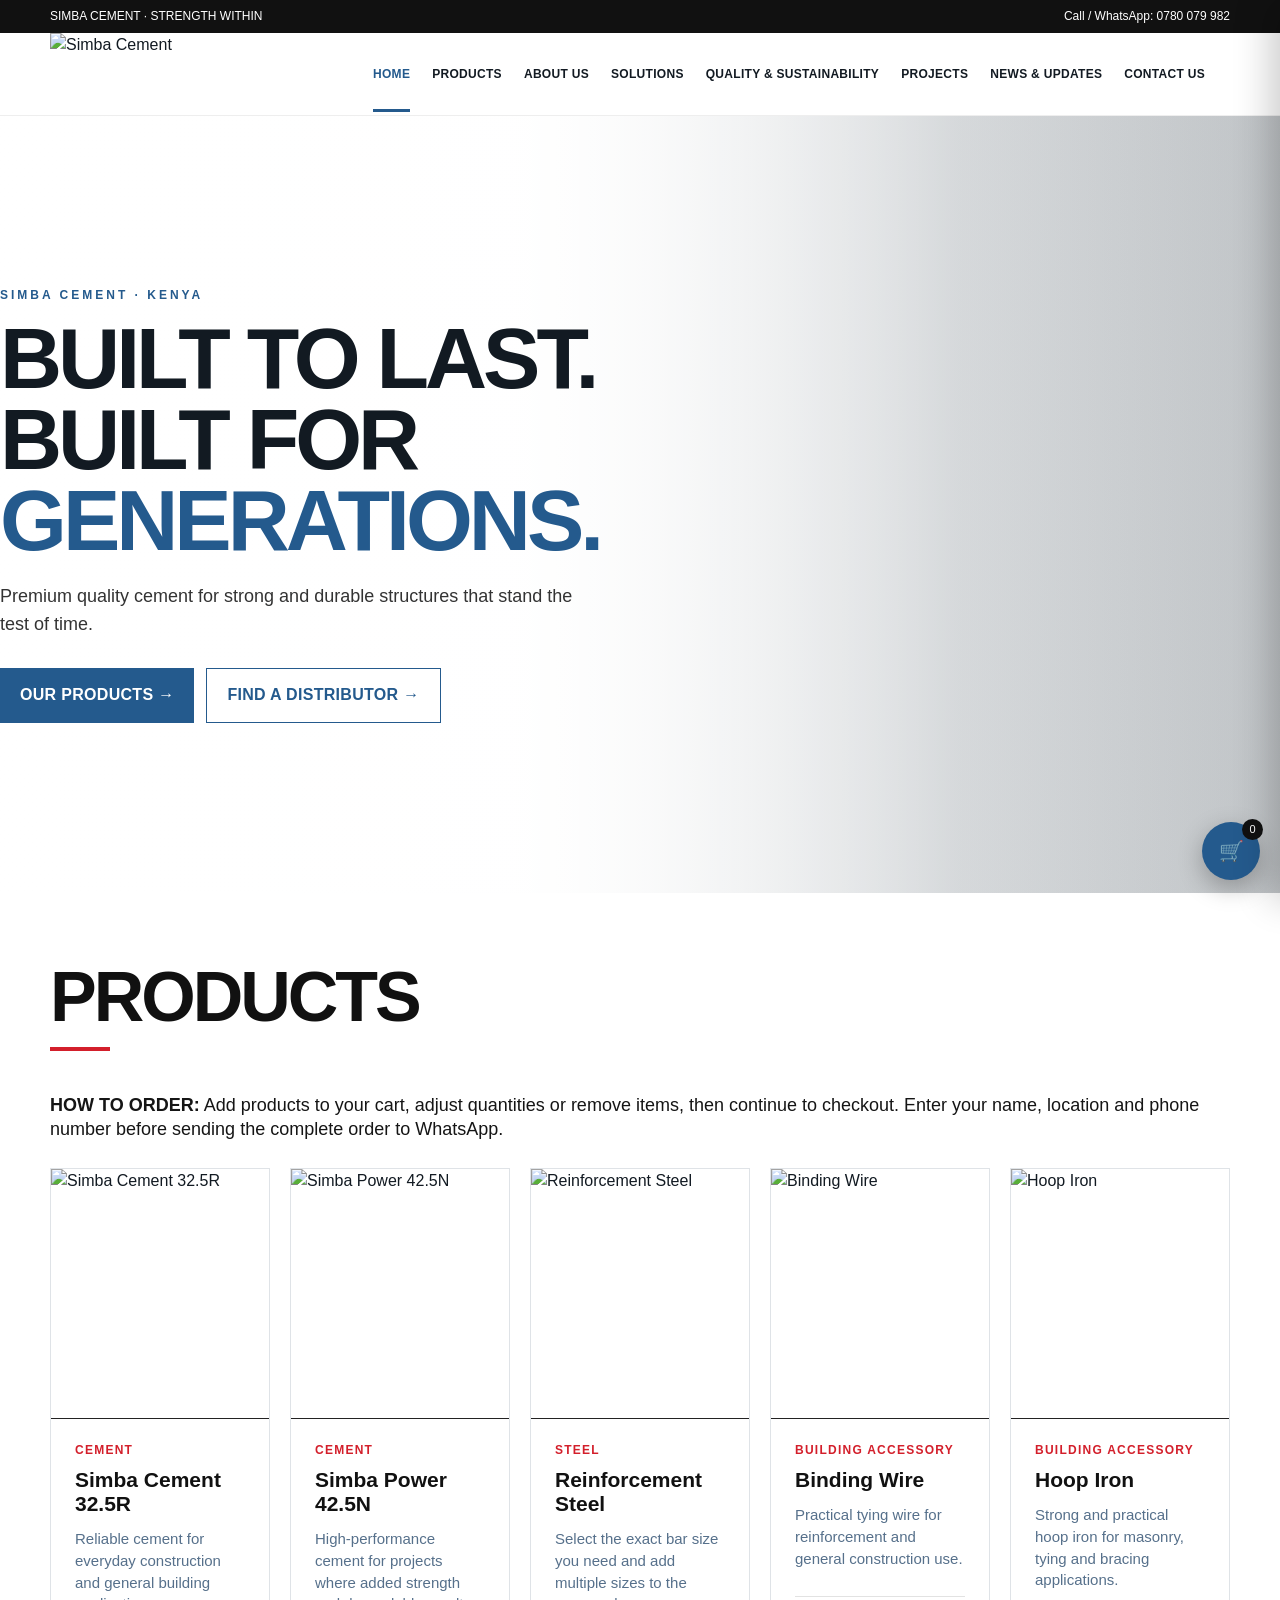
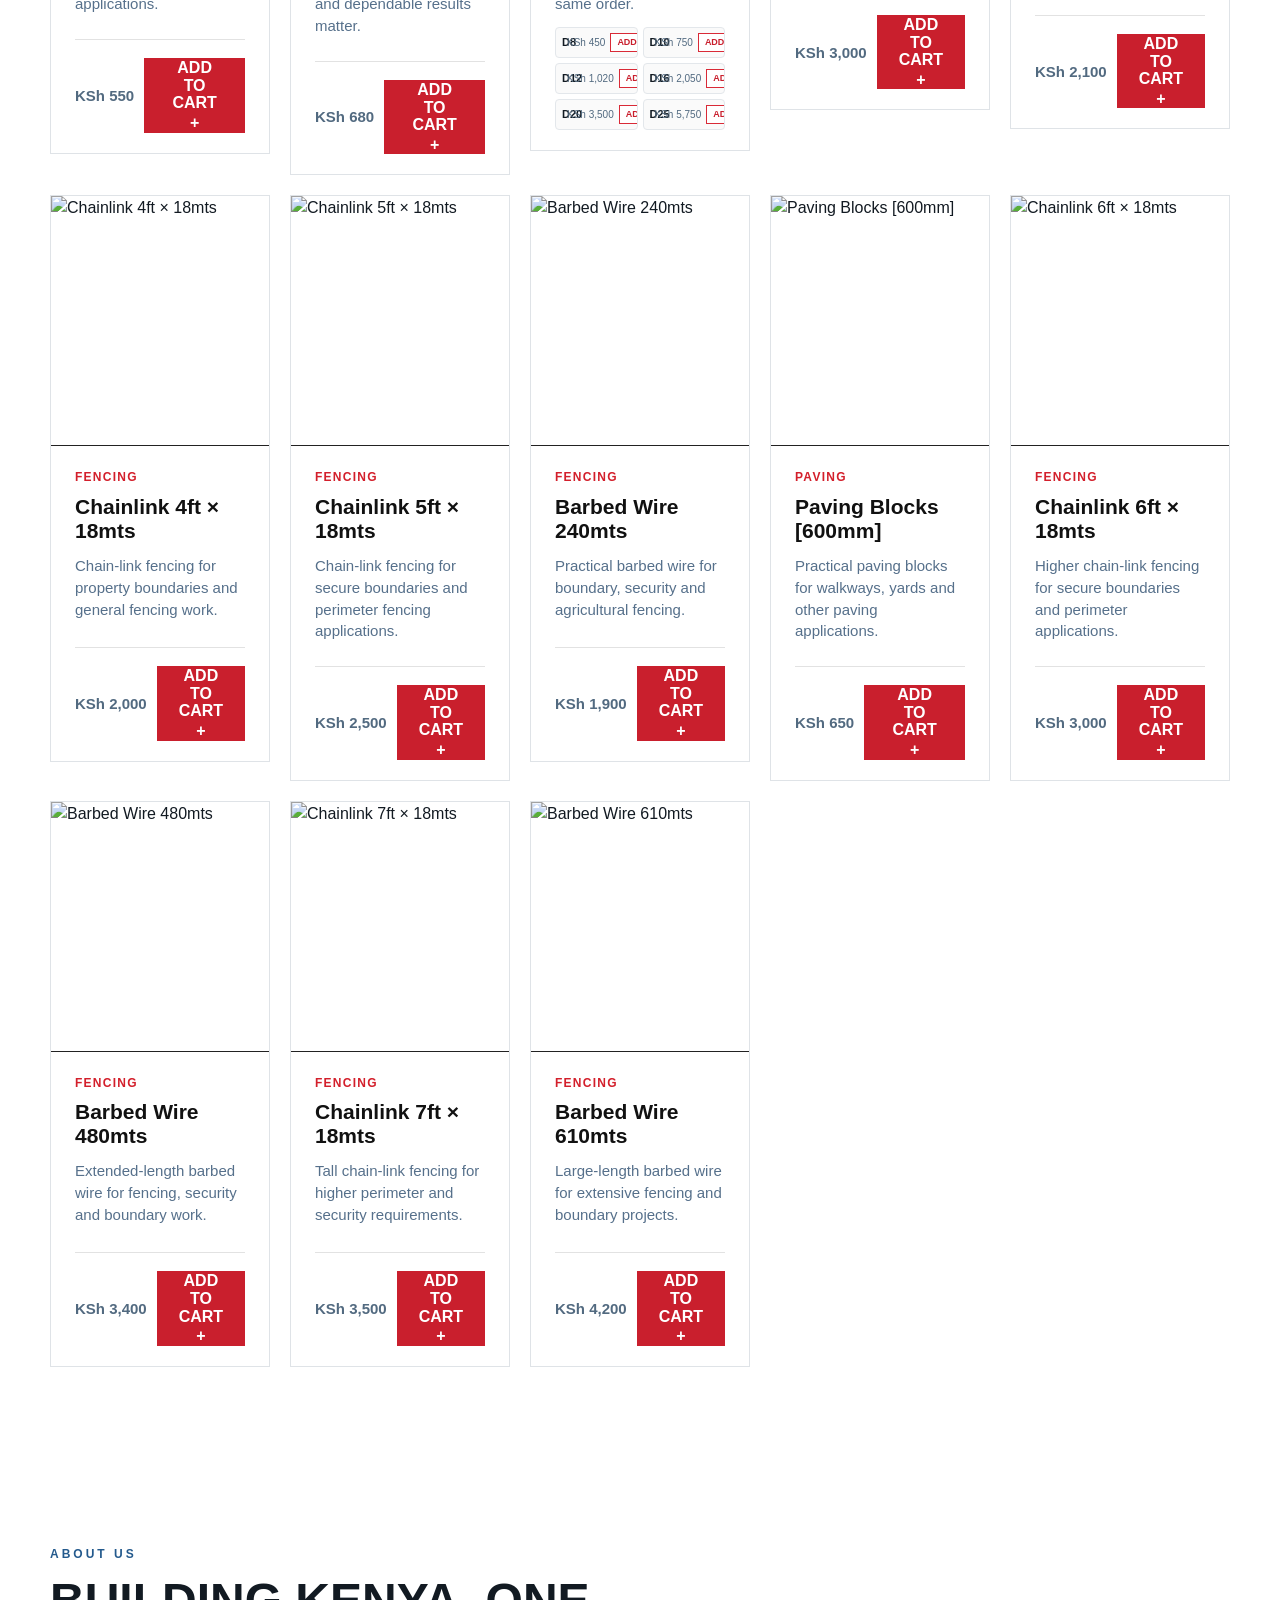
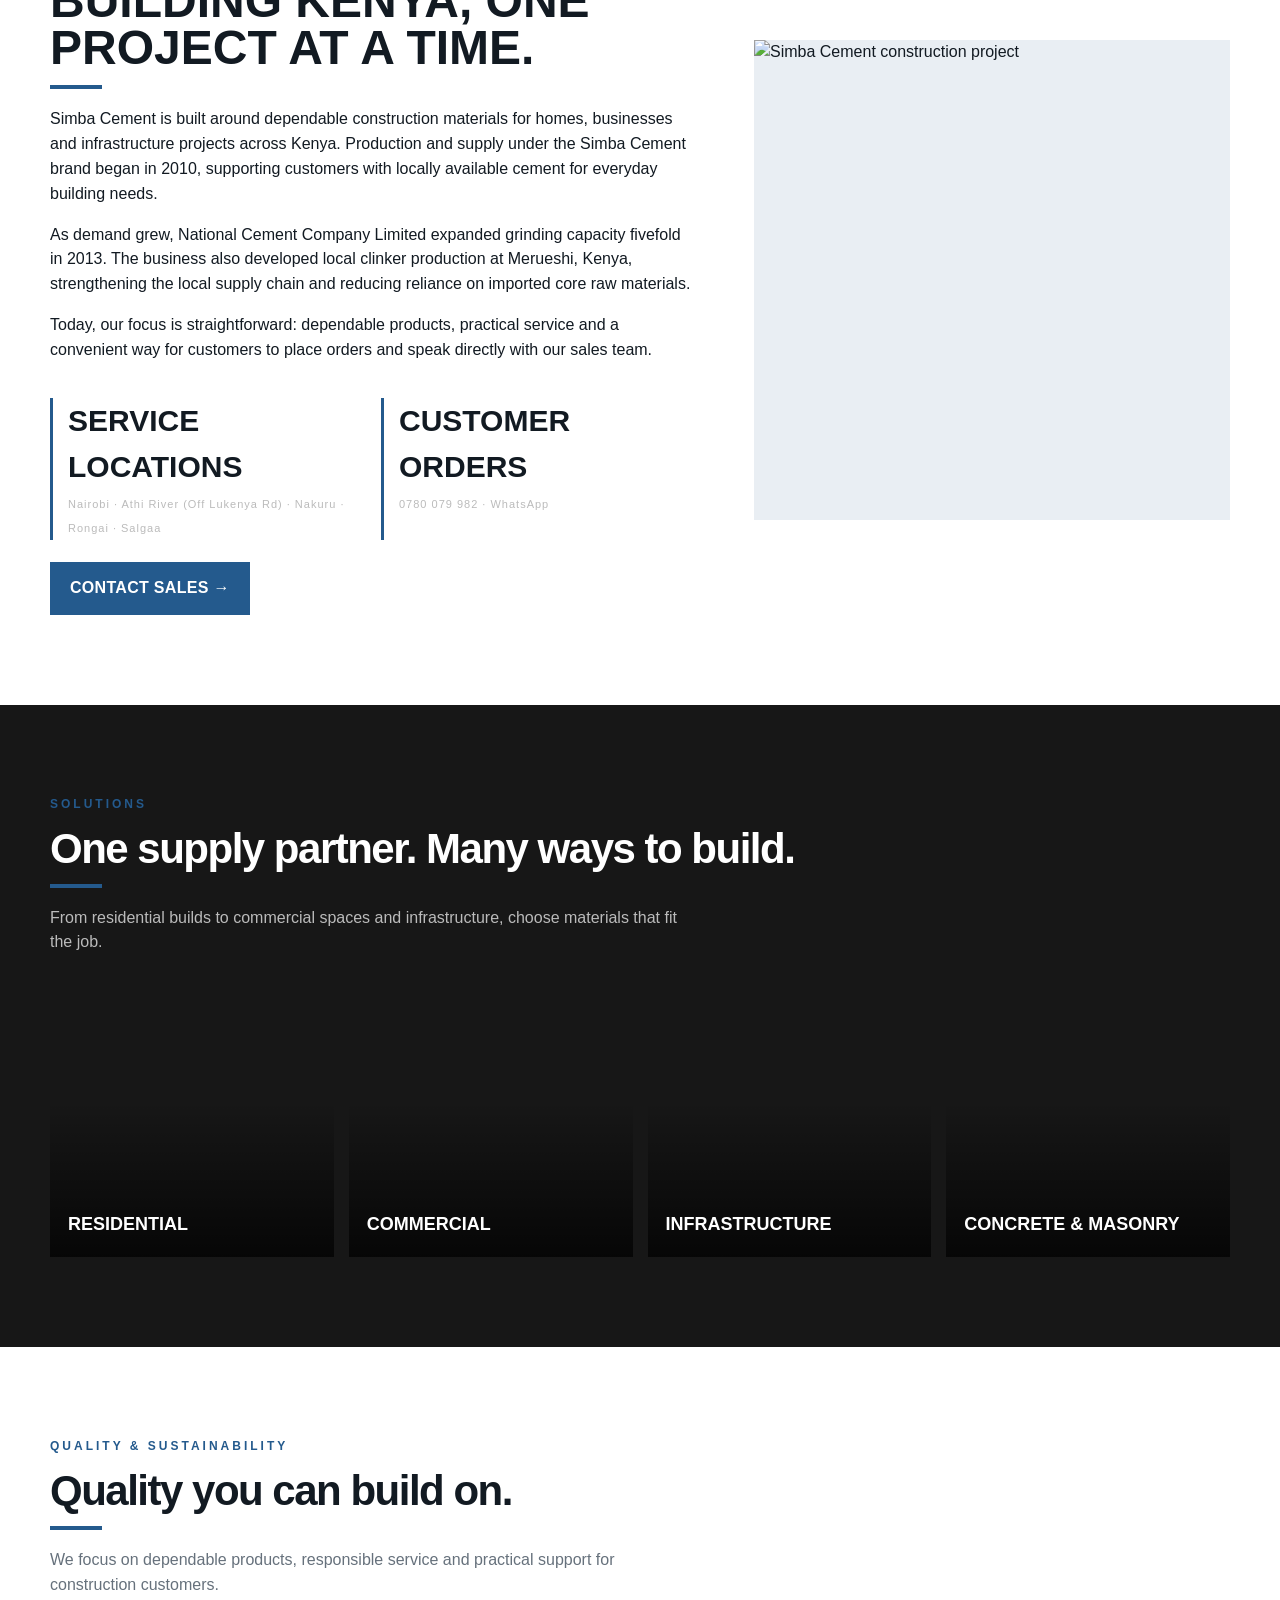
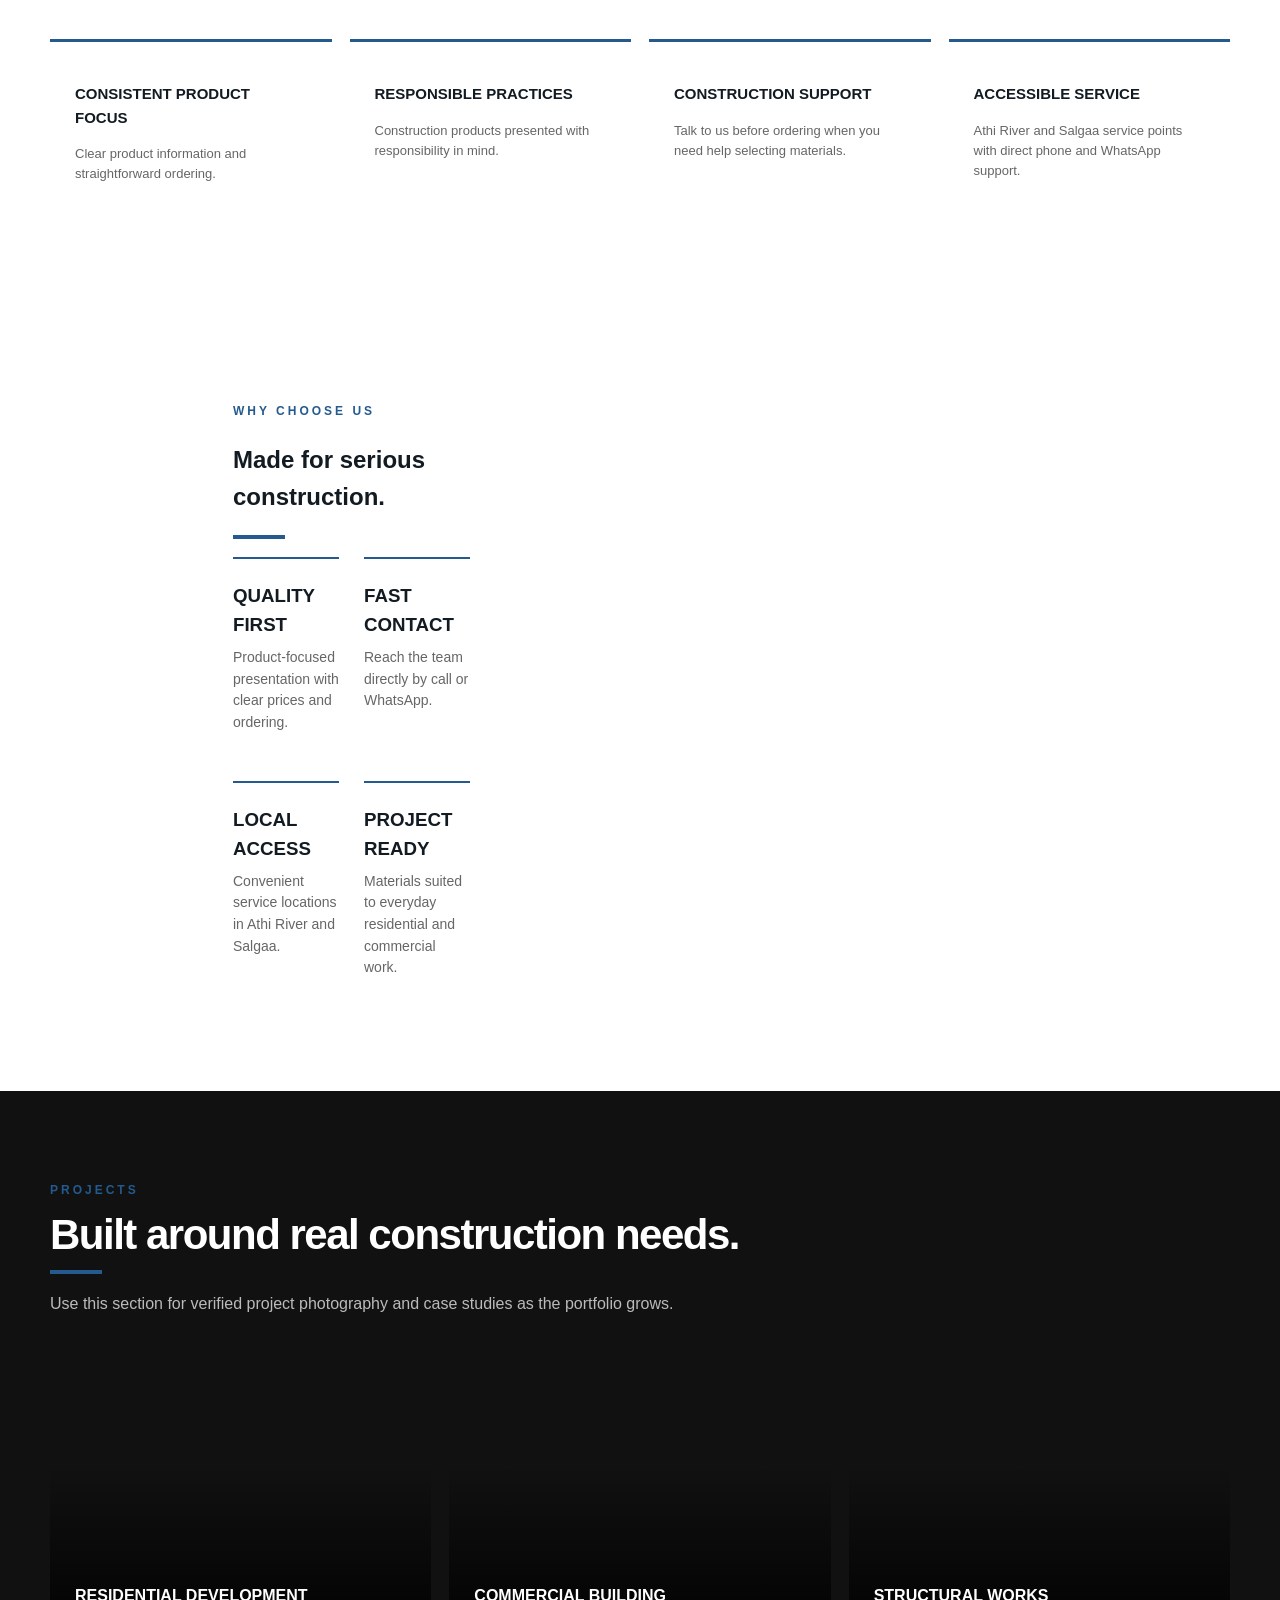
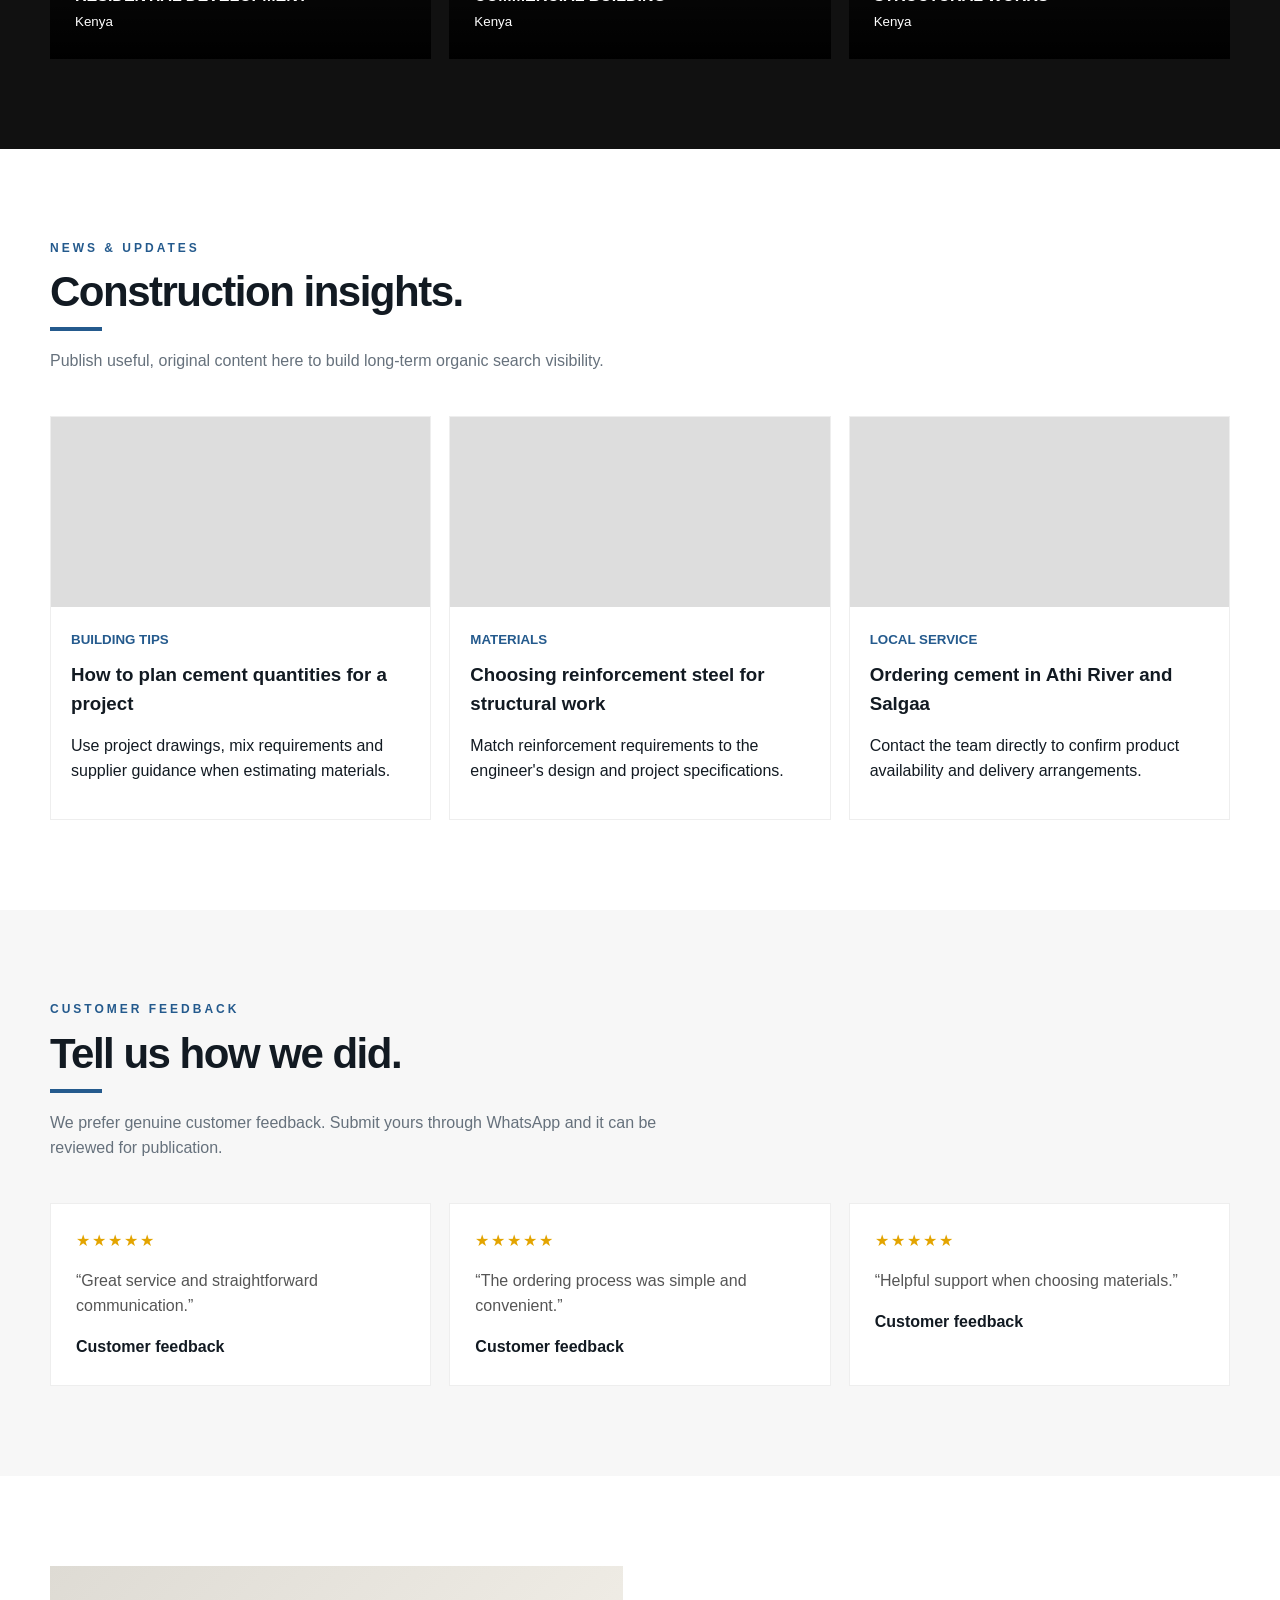
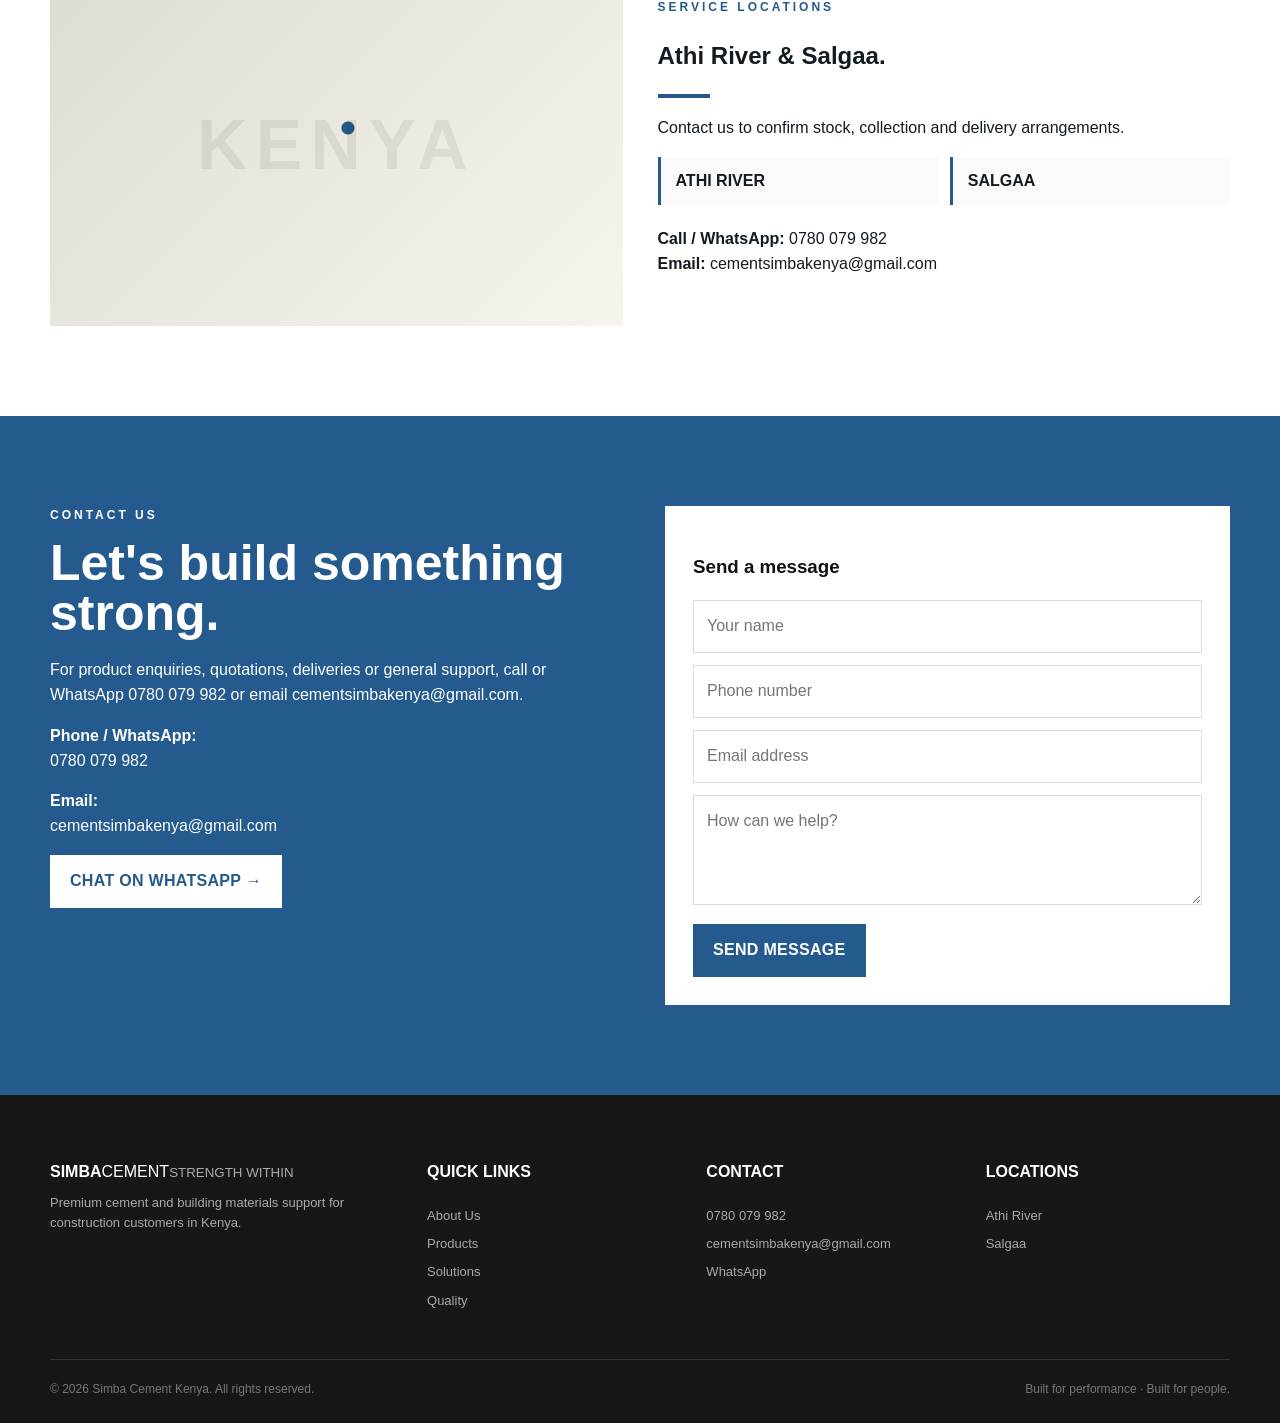
==== commit fa1650df: "Restore complete site and apply new header logo" ====
--- a/index.html
+++ b/index.html
@@ -469,34 +469,6 @@
   .logo-img{width:100%!important;height:70px!important;object-fit:contain!important;object-position:left center!important}
   .hamb{display:block!important;margin-left:auto!important;font-size:28px!important;background:none!important;border:0!important}
 }
-</style><style id="fullscreen-hero-carousel">
-/* Match the supplied reference: large hero image, but not a giant browser-height panel. */
-.hero-carousel{
-  height:650px!important;
-  min-height:650px!important;
-  max-height:650px!important;
-  overflow:hidden!important;
-}
-.hero-carousel .hero-slide{
-  position:absolute!important;
-  inset:0!important;
-  background-size:cover!important;
-  background-position:center center!important;
-  background-repeat:no-repeat!important;
-}
-/* Remove the extra overlay layer that was washing the photographs out. */
-.hero-carousel .hero-slide:after{background:linear-gradient(90deg,rgba(255,255,255,.70) 0%,rgba(255,255,255,.42) 30%,rgba(255,255,255,.08) 62%,rgba(18,26,34,.02) 100%)!important}
-.hero-carousel .hero-overlay{display:none!important}
-.hero-carousel .hero-arrow,.hero-carousel .hero-dots{display:none!important}
-.hero-carousel .hero-content{height:100%!important;display:flex!important;align-items:center!important}
-.hero-carousel .hero-inner{padding:65px 0!important}
-@media(max-width:900px){
-  .hero-carousel{height:620px!important;min-height:620px!important;max-height:620px!important}
-  .hero-carousel .hero-slide:after{background:linear-gradient(180deg,rgba(255,255,255,.70) 0%,rgba(255,255,255,.34) 55%,rgba(255,255,255,.06) 100%)!important}
-}
-@media(max-width:600px){
-  .hero-carousel{height:600px!important;min-height:600px!important;max-height:600px!important}
-}
 </style></head>
 <body>
   <div class="topbar"><div class="container">SIMBA CEMENT · STRENGTH WITHIN <span style="float:right">Call / WhatsApp: 0780 079 982</span></div></div>
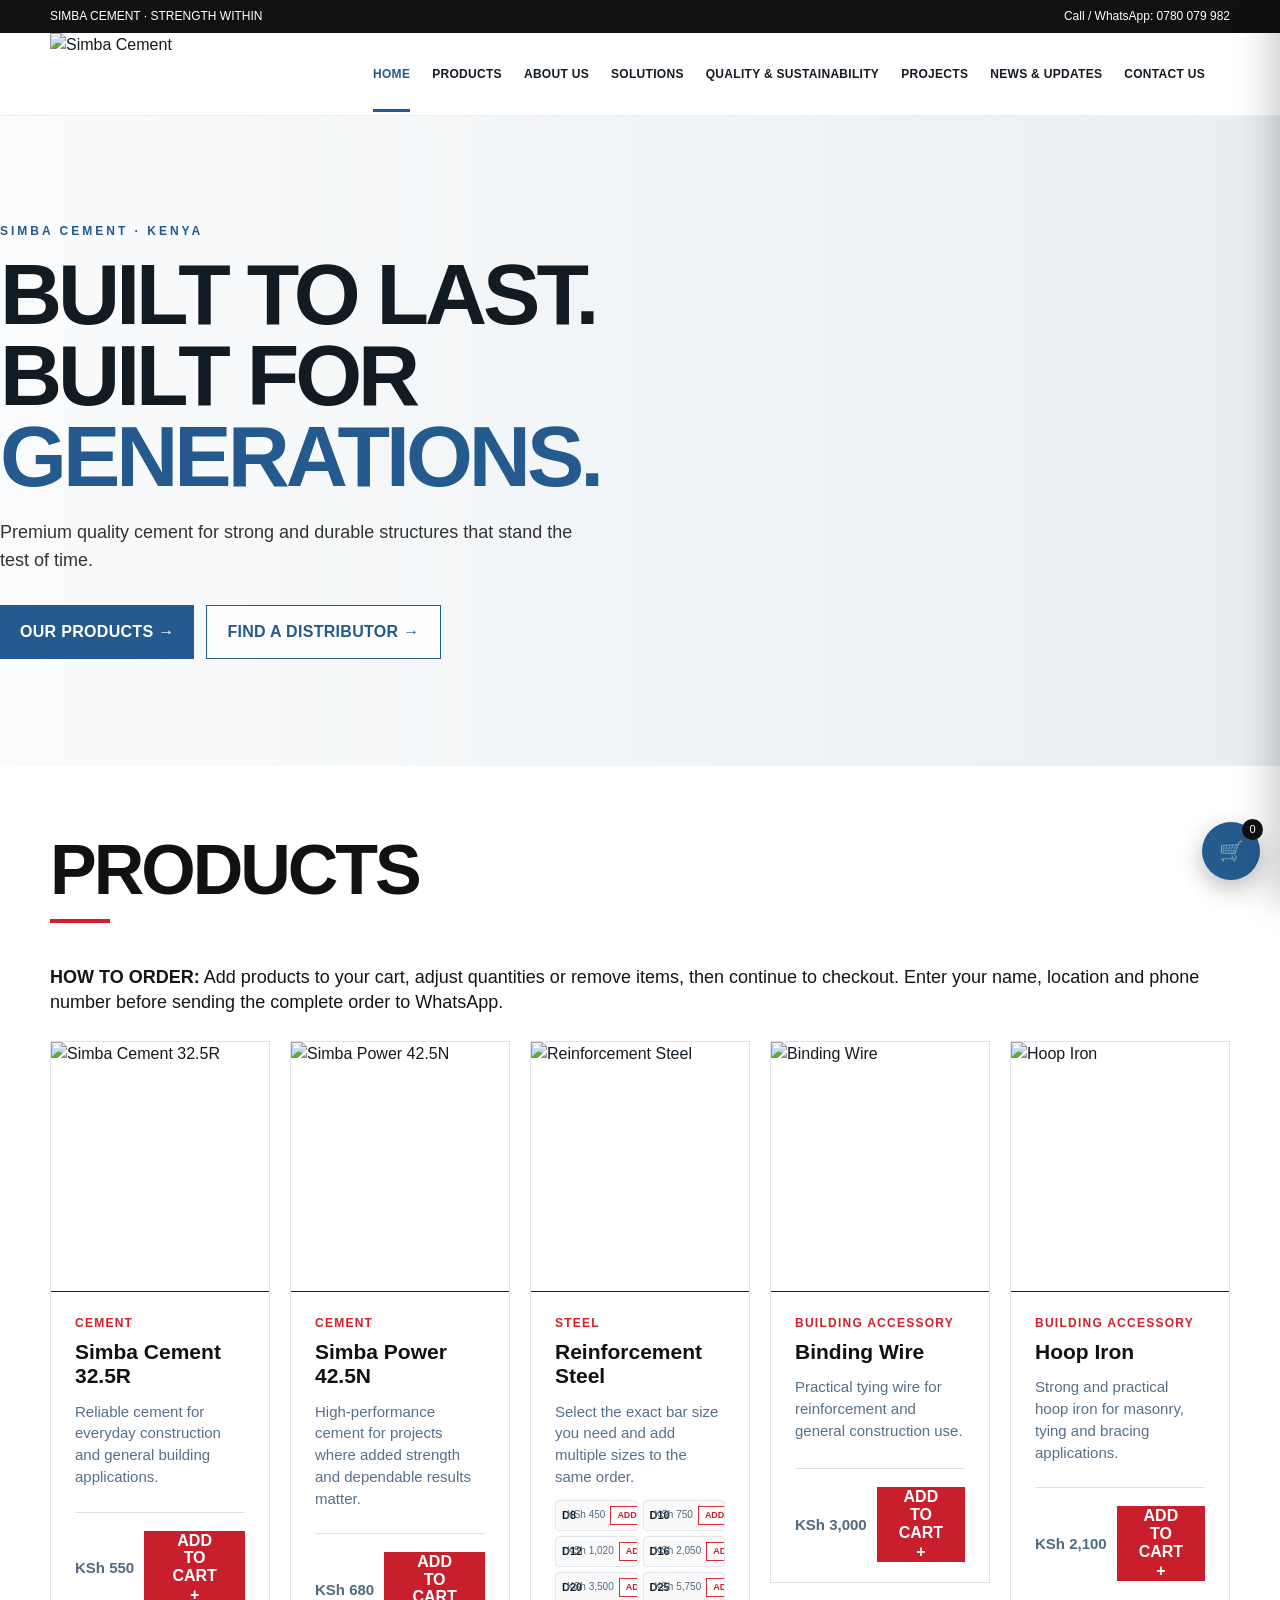
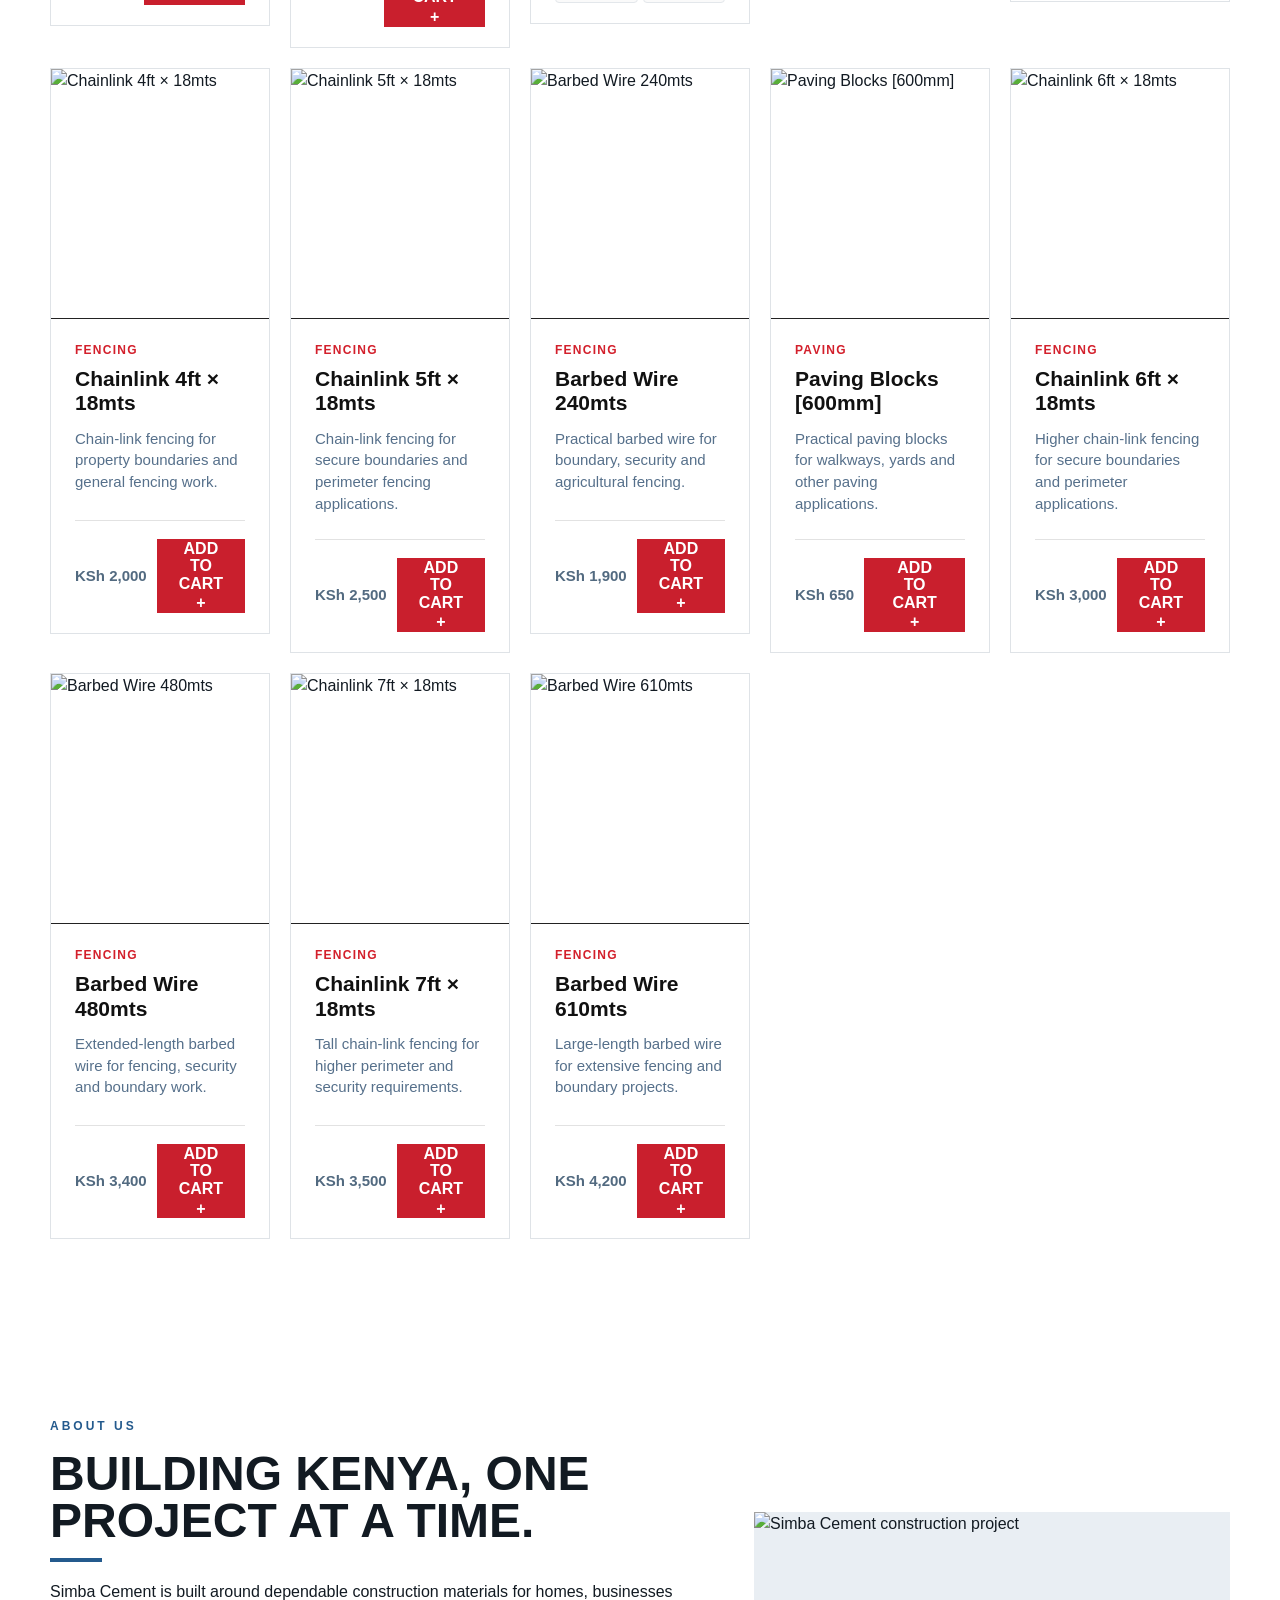
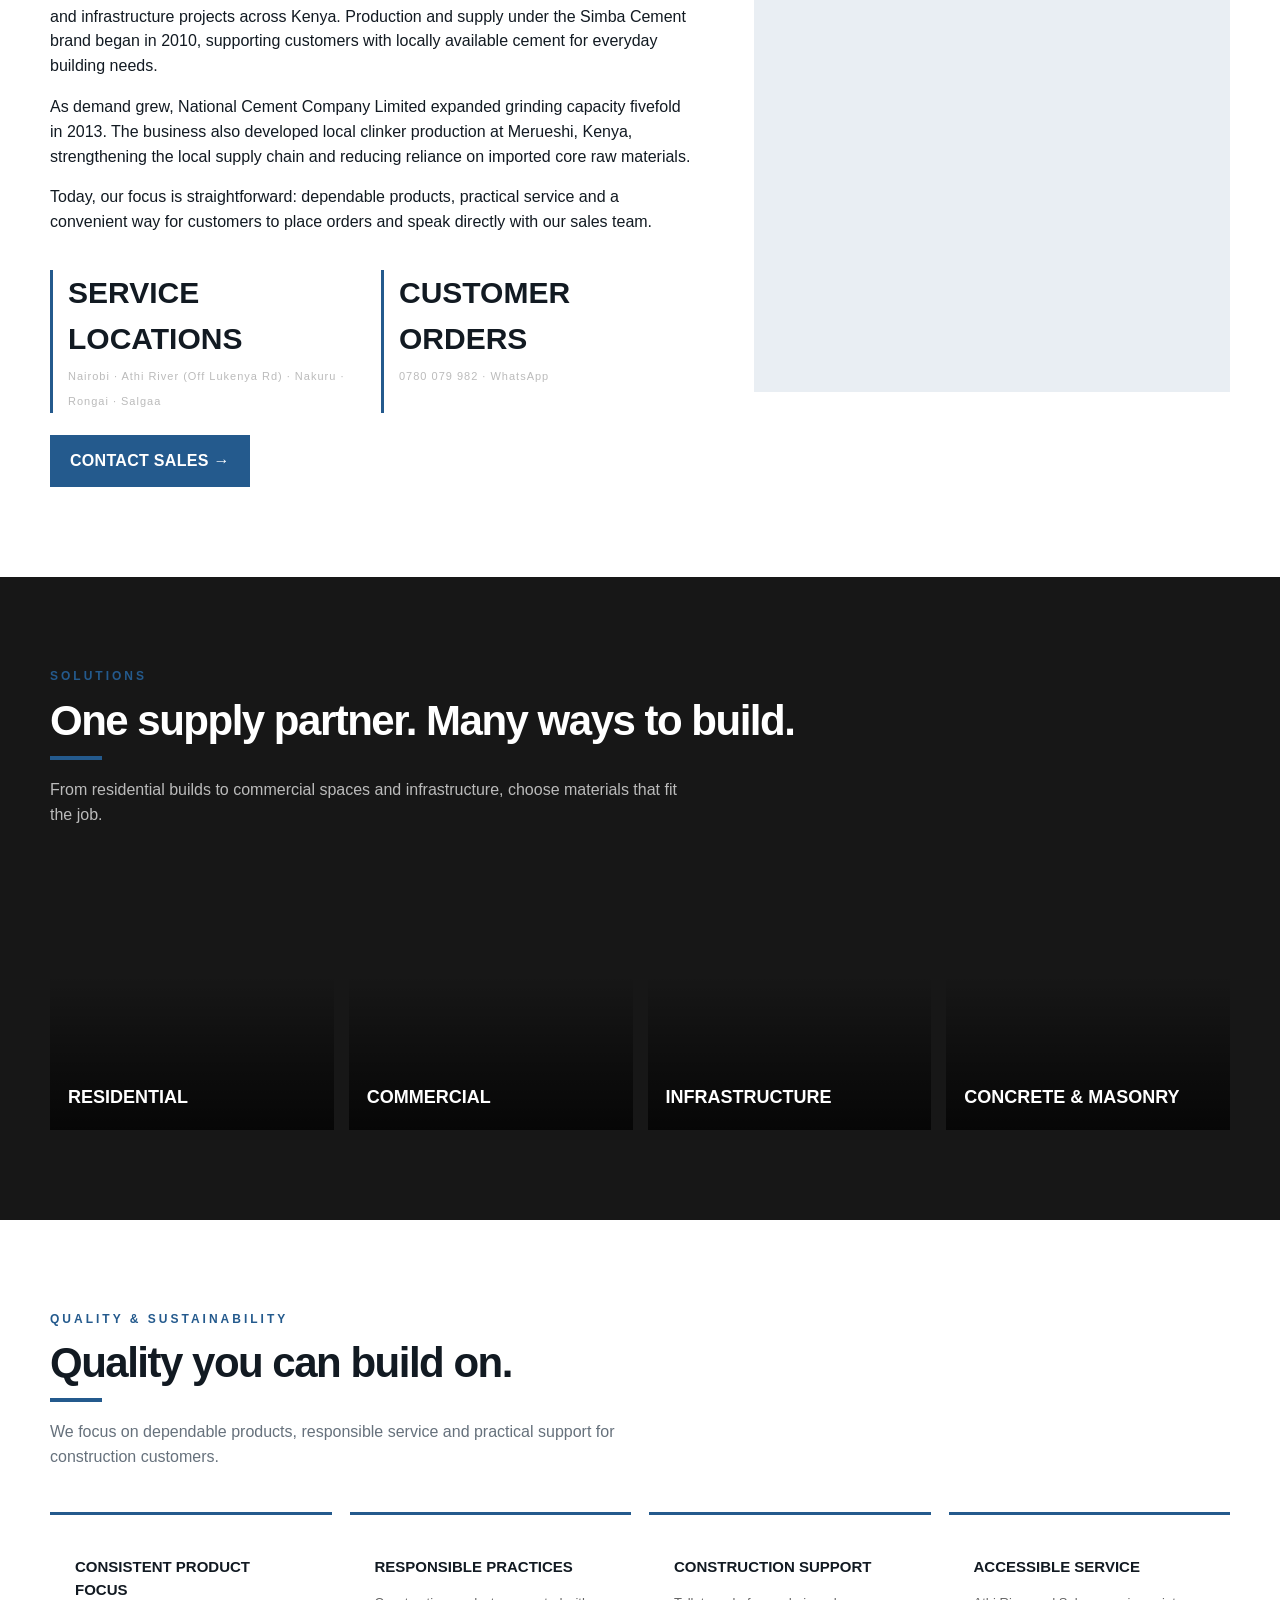
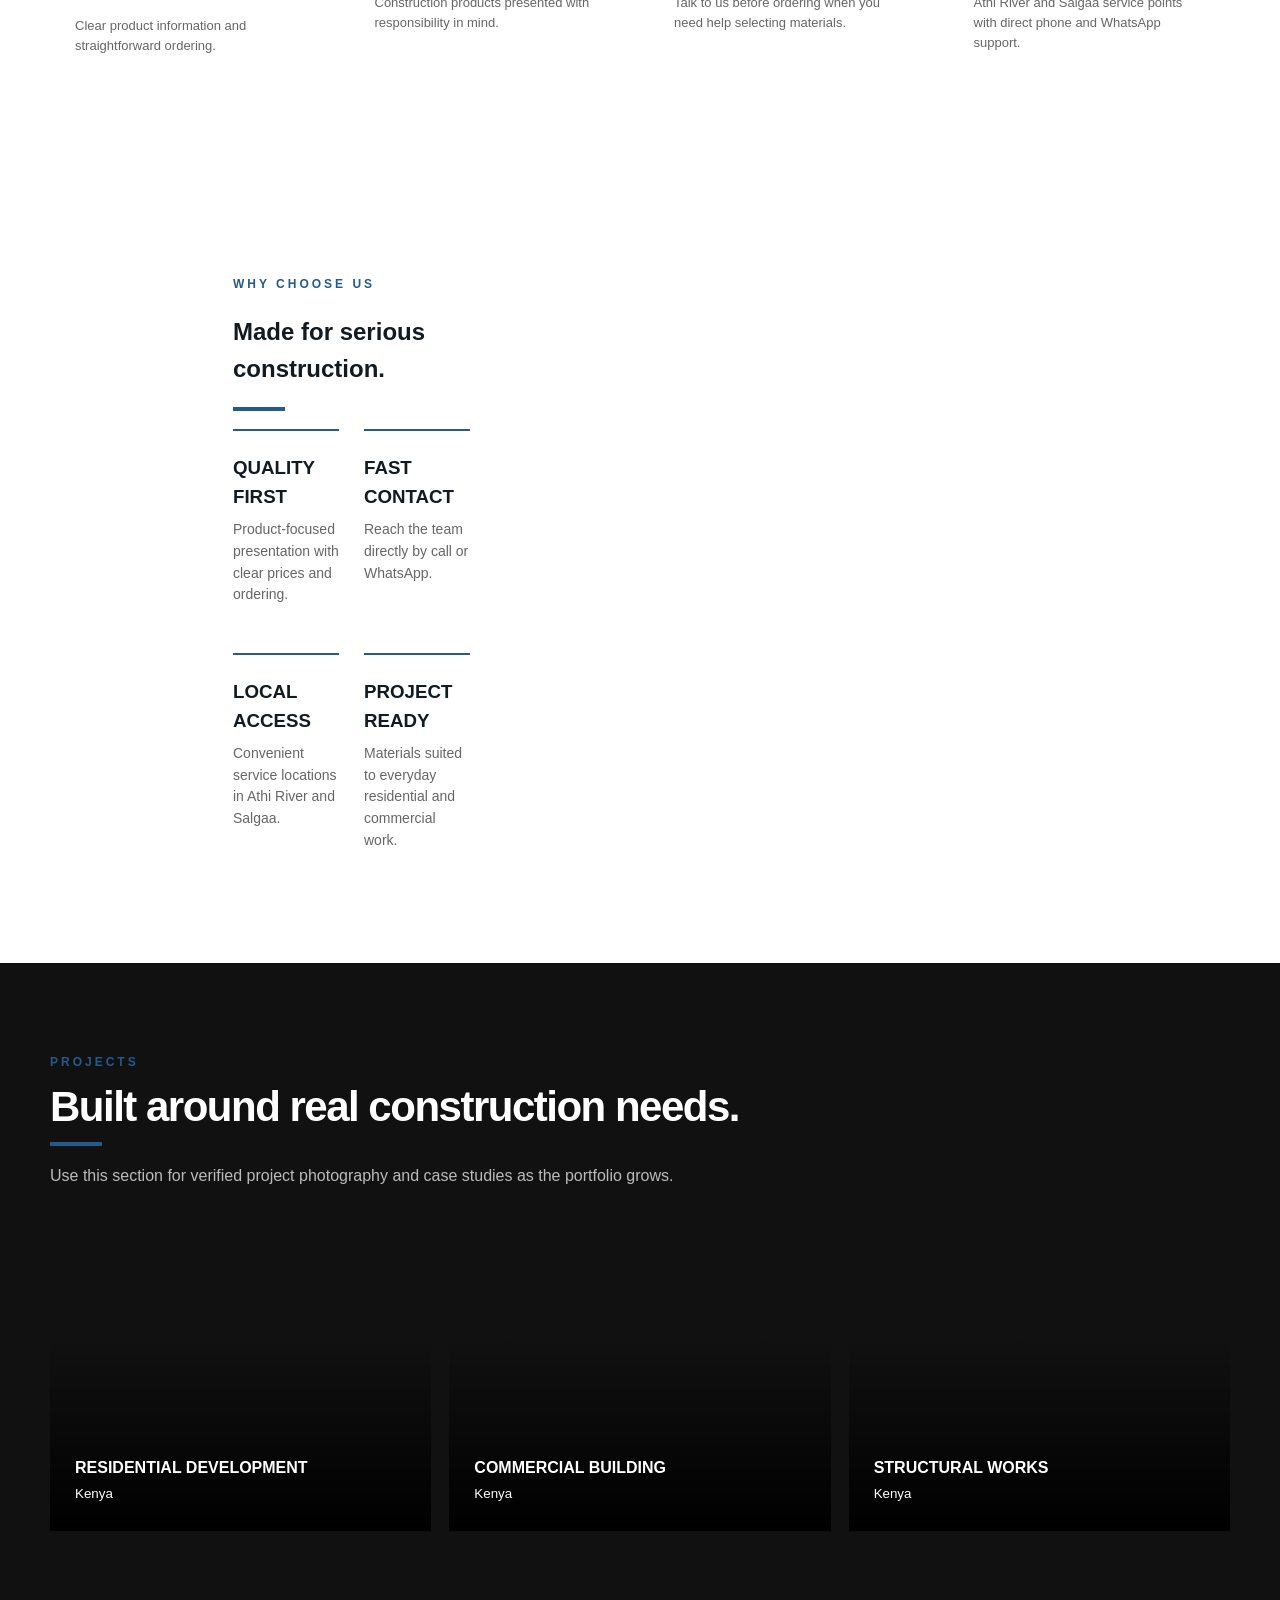
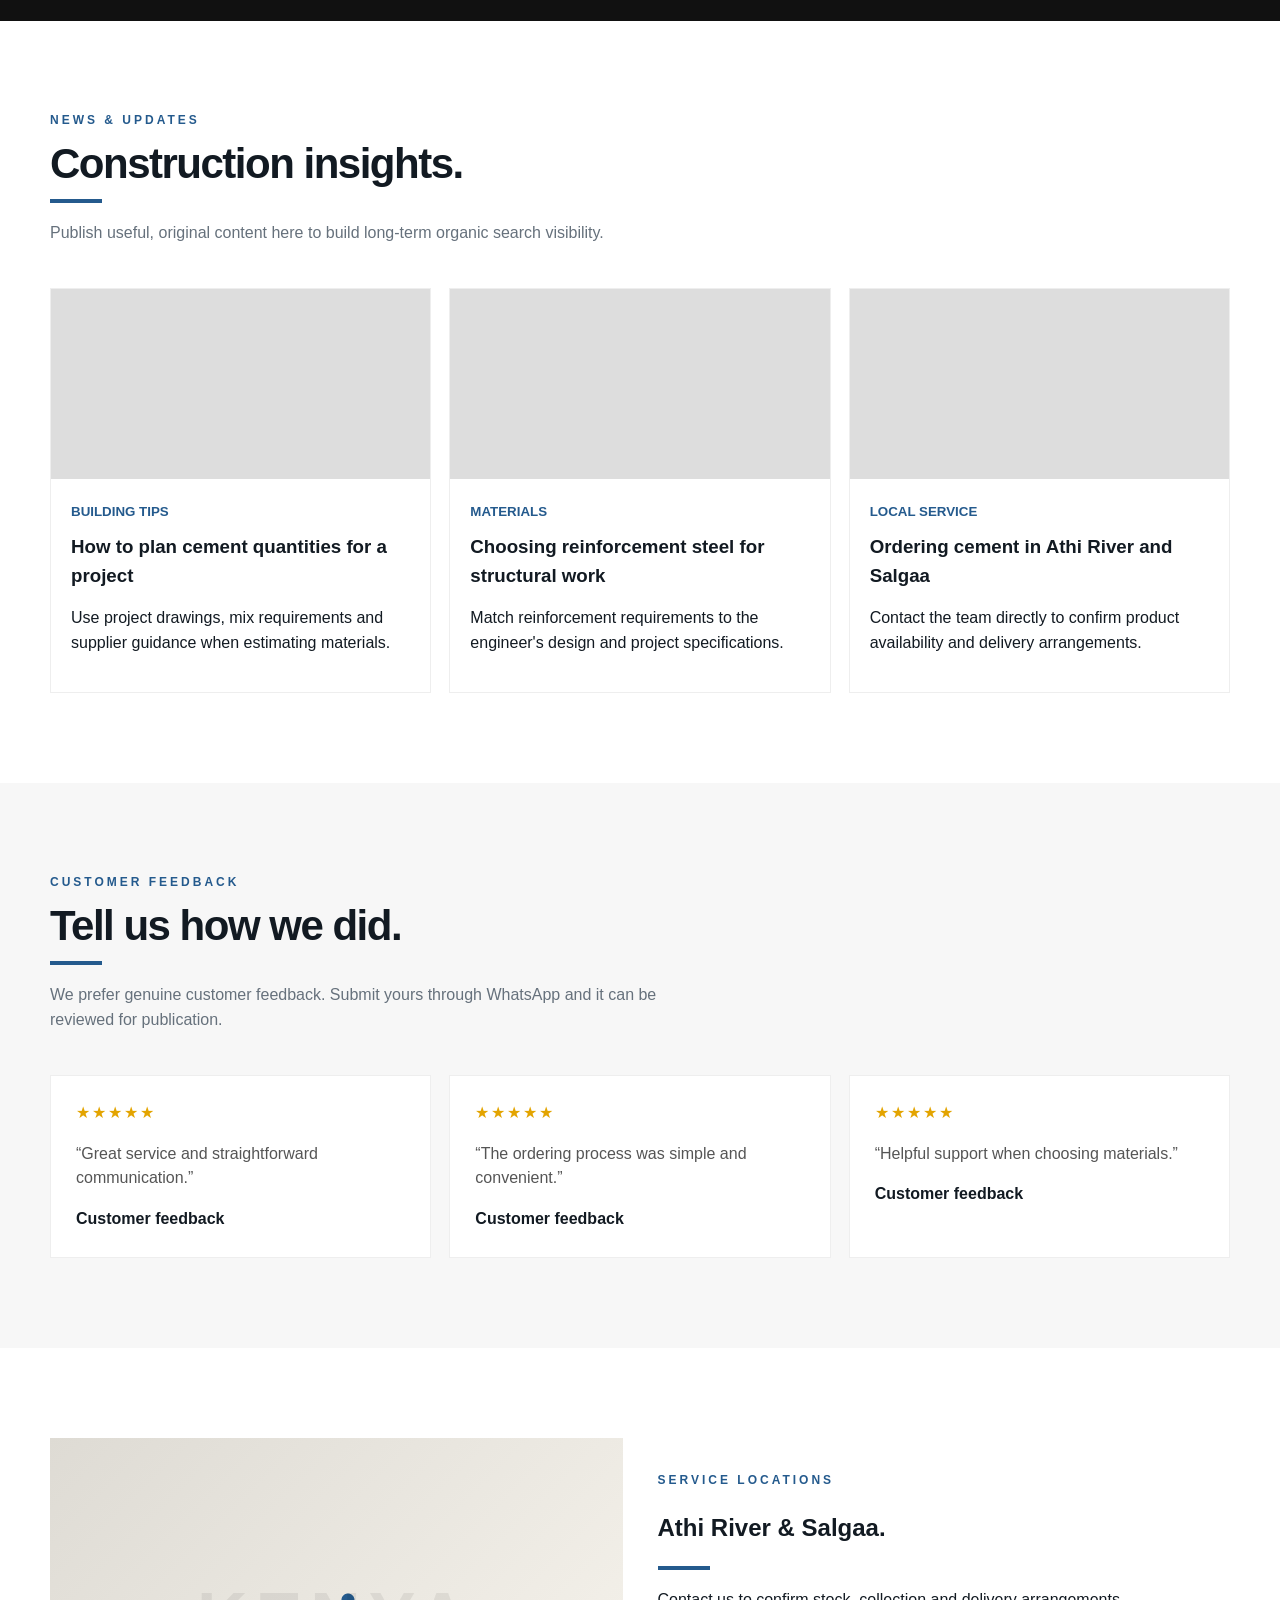
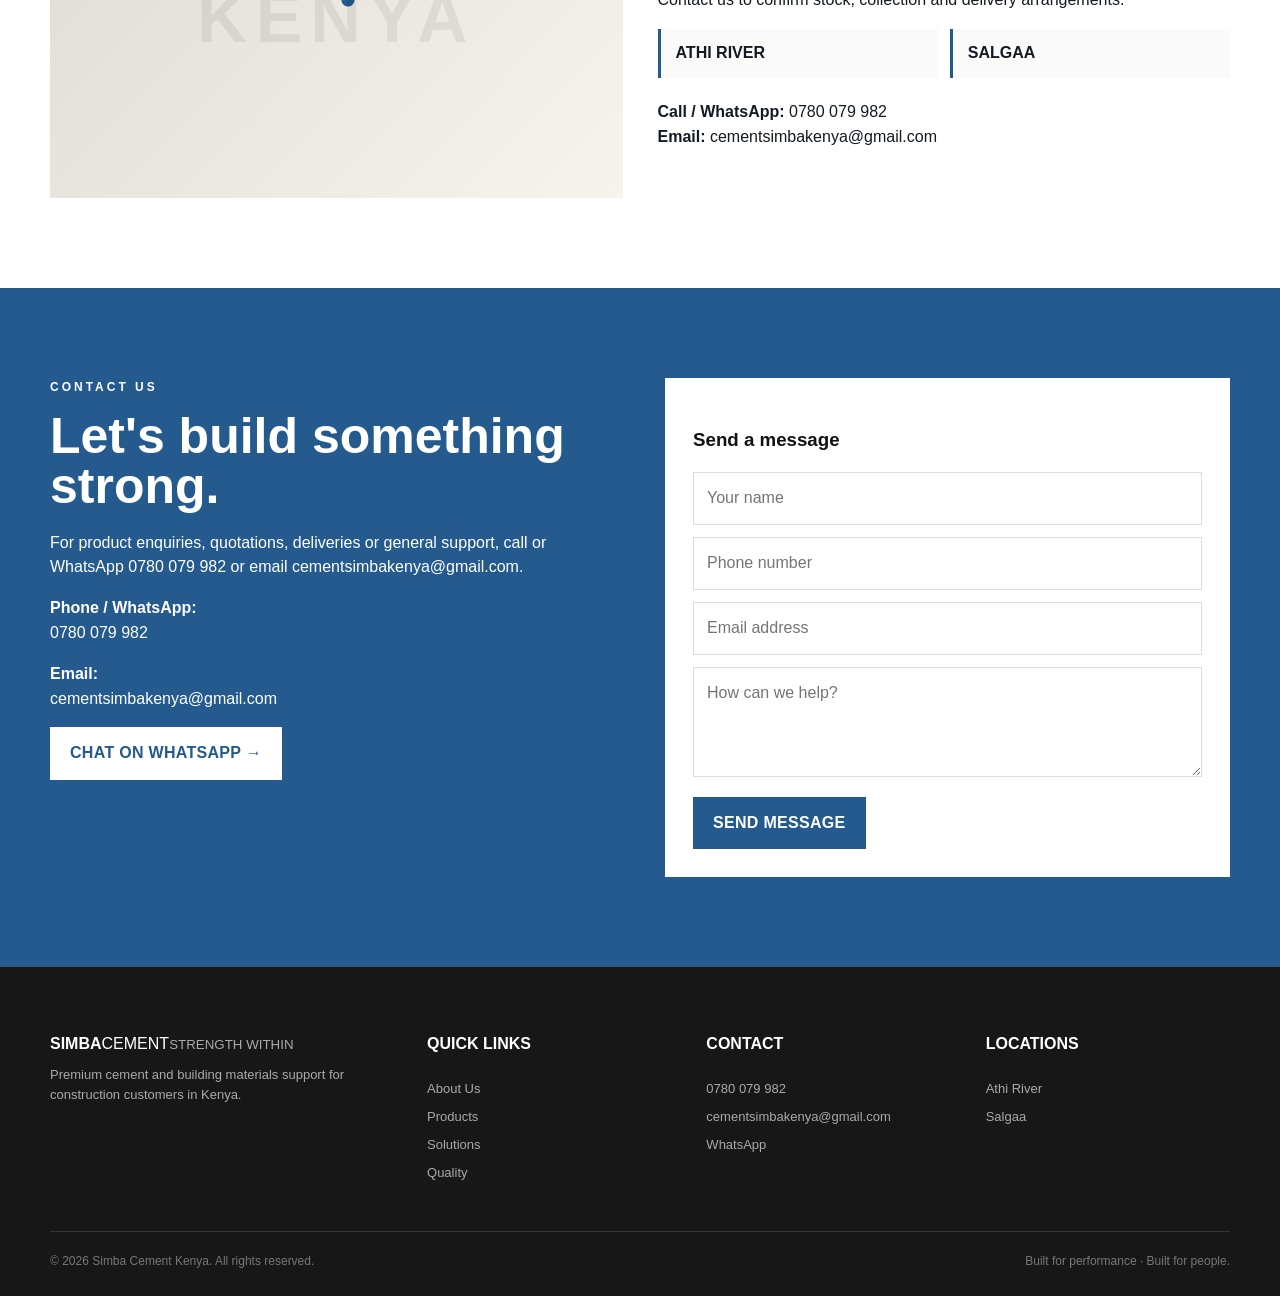
==== commit b959ecdf: "Set hero carousel to reference proportions" ====
--- a/index.html
+++ b/index.html
@@ -469,6 +469,16 @@
   .logo-img{width:100%!important;height:70px!important;object-fit:contain!important;object-position:left center!important}
   .hamb{display:block!important;margin-left:auto!important;font-size:28px!important;background:none!important;border:0!important}
 }
+</style><style id="reference-hero-final">
+.hero-carousel{height:650px!important;min-height:650px!important;max-height:650px!important;overflow:hidden!important}
+.hero-carousel .hero-slide{inset:0!important;background-size:cover!important;background-position:center center!important;background-repeat:no-repeat!important}
+.hero-carousel .hero-slide:after{background:linear-gradient(90deg,rgba(255,255,255,.70) 0%,rgba(255,255,255,.42) 30%,rgba(255,255,255,.08) 62%,rgba(18,26,34,.02) 100%)!important}
+.hero-carousel .hero-overlay{display:none!important}
+.hero-carousel .hero-arrow,.hero-carousel .hero-dots{display:none!important}
+.hero-carousel .hero-content{height:100%!important;display:flex!important;align-items:center!important}
+.hero-carousel .hero-inner{padding:65px 0!important}
+@media(max-width:900px){.hero-carousel{height:620px!important;min-height:620px!important;max-height:620px!important}}
+@media(max-width:600px){.hero-carousel{height:600px!important;min-height:600px!important;max-height:600px!important}}
 </style></head>
 <body>
   <div class="topbar"><div class="container">SIMBA CEMENT · STRENGTH WITHIN <span style="float:right">Call / WhatsApp: 0780 079 982</span></div></div>
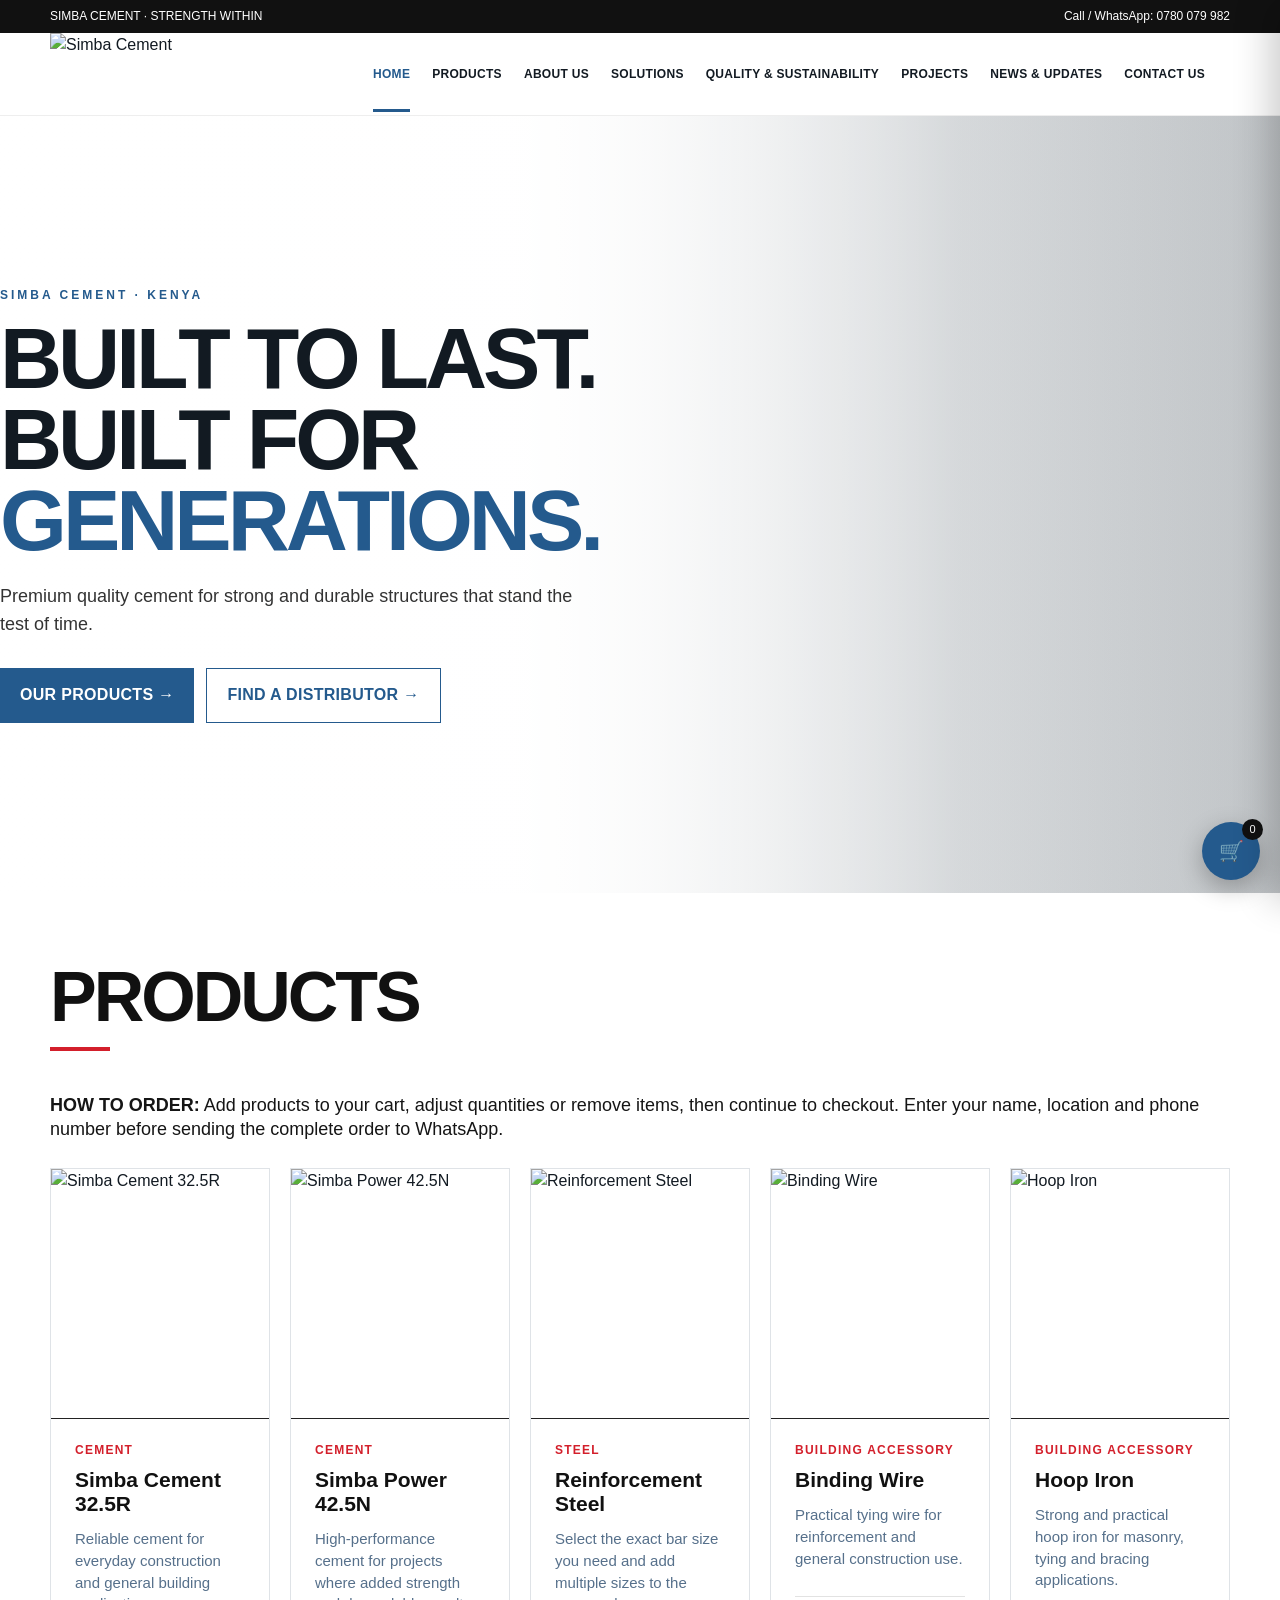
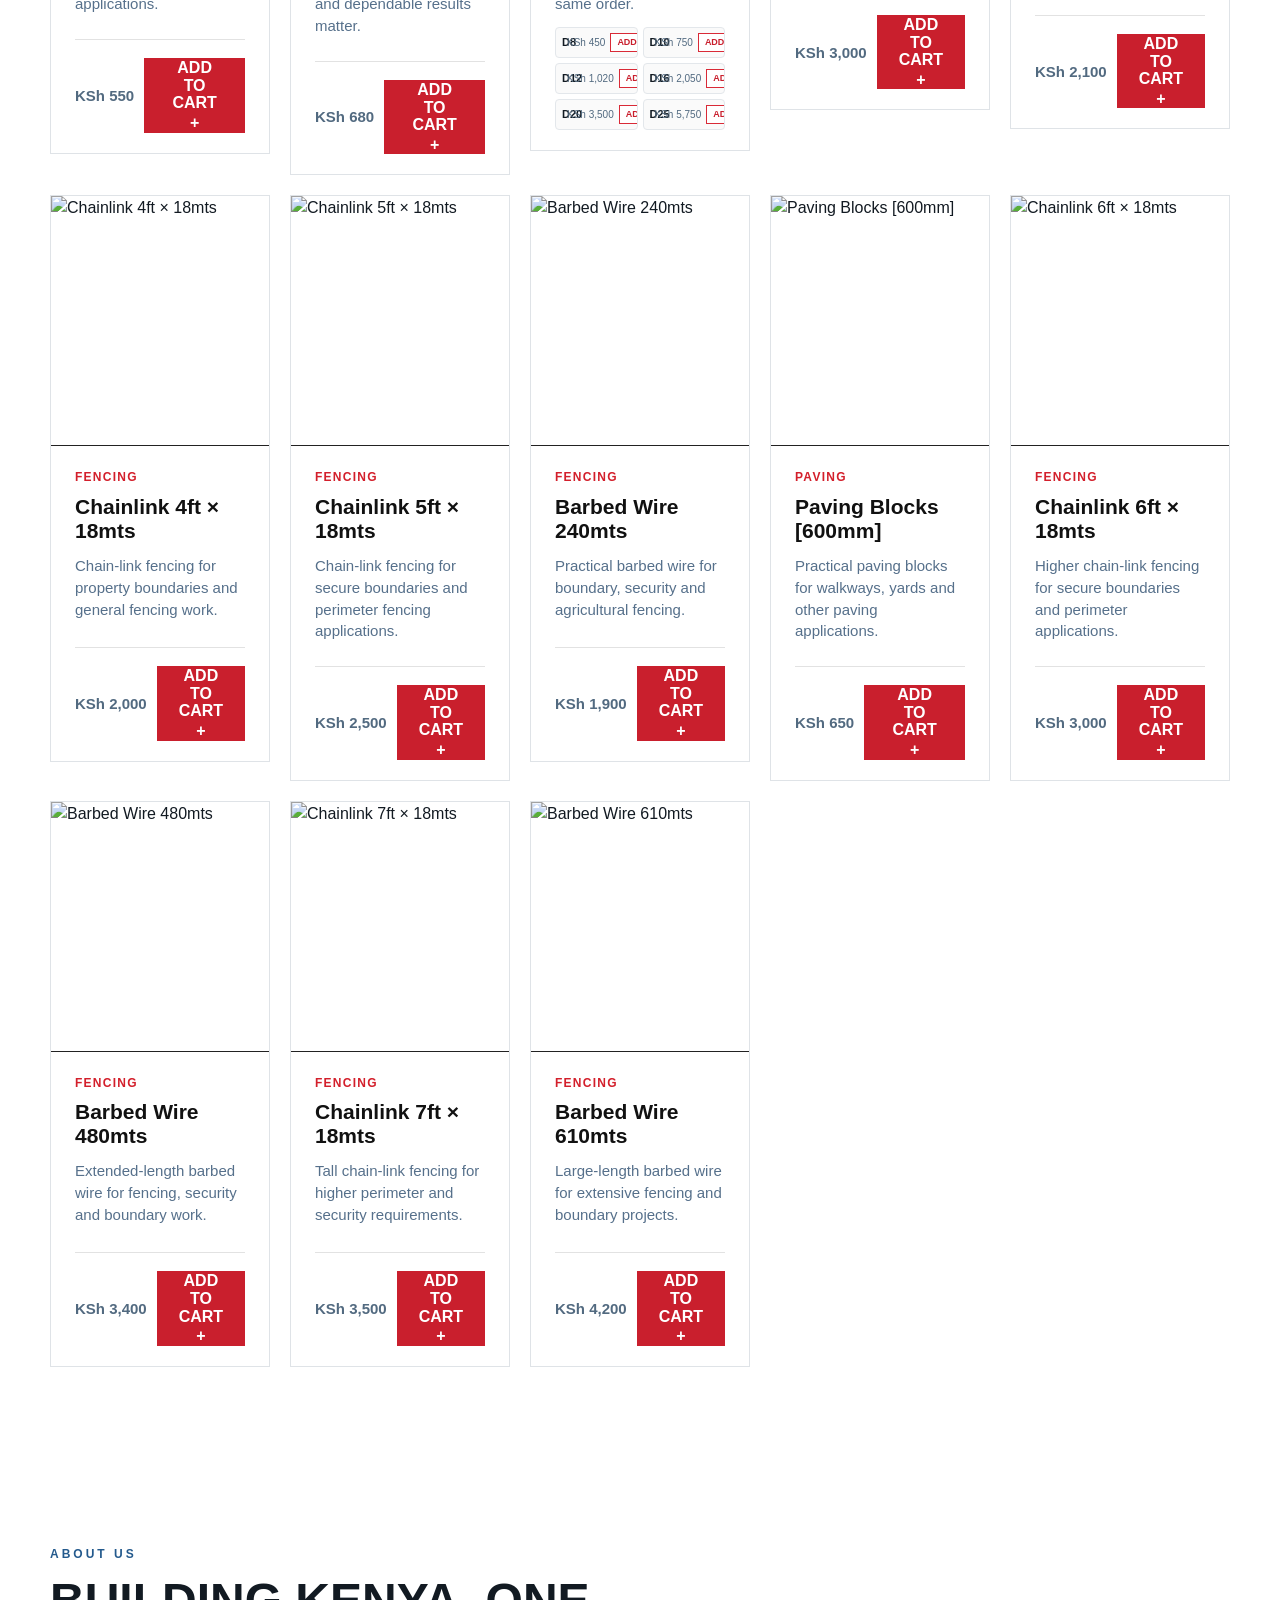
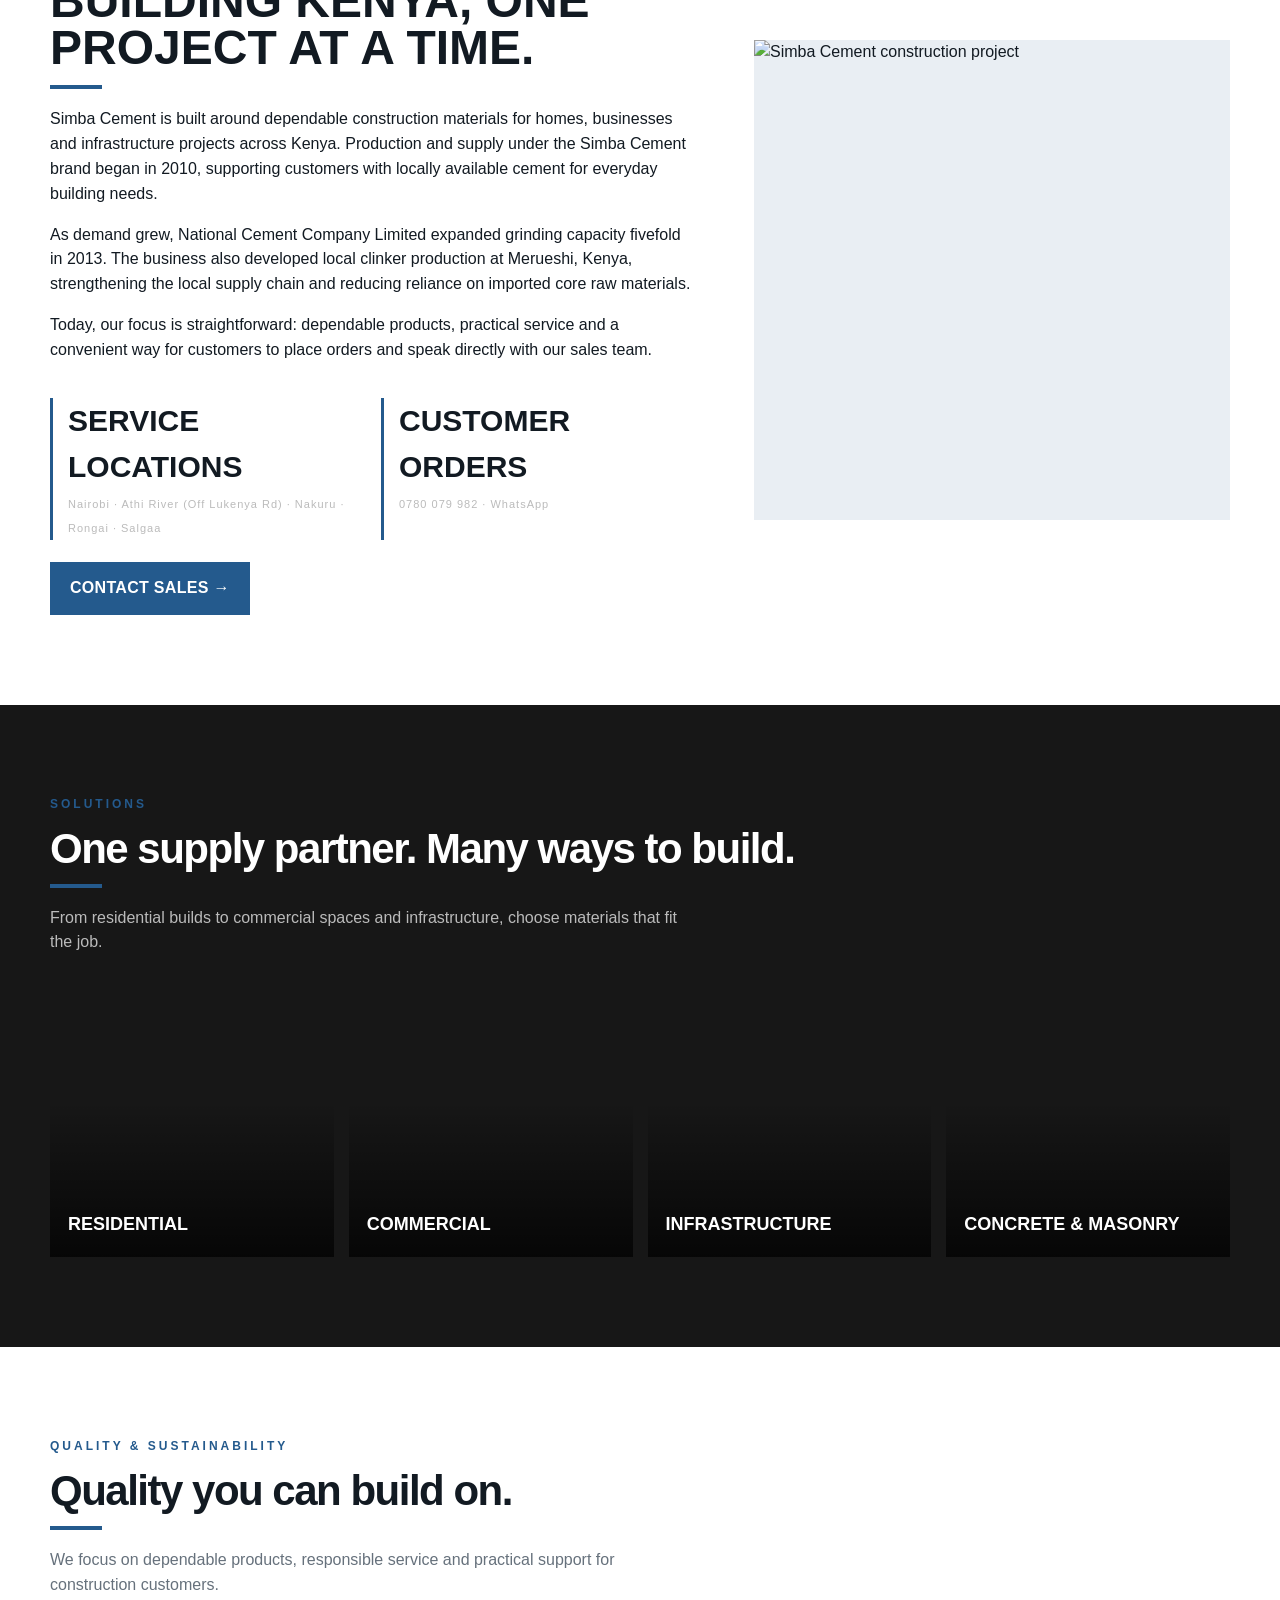
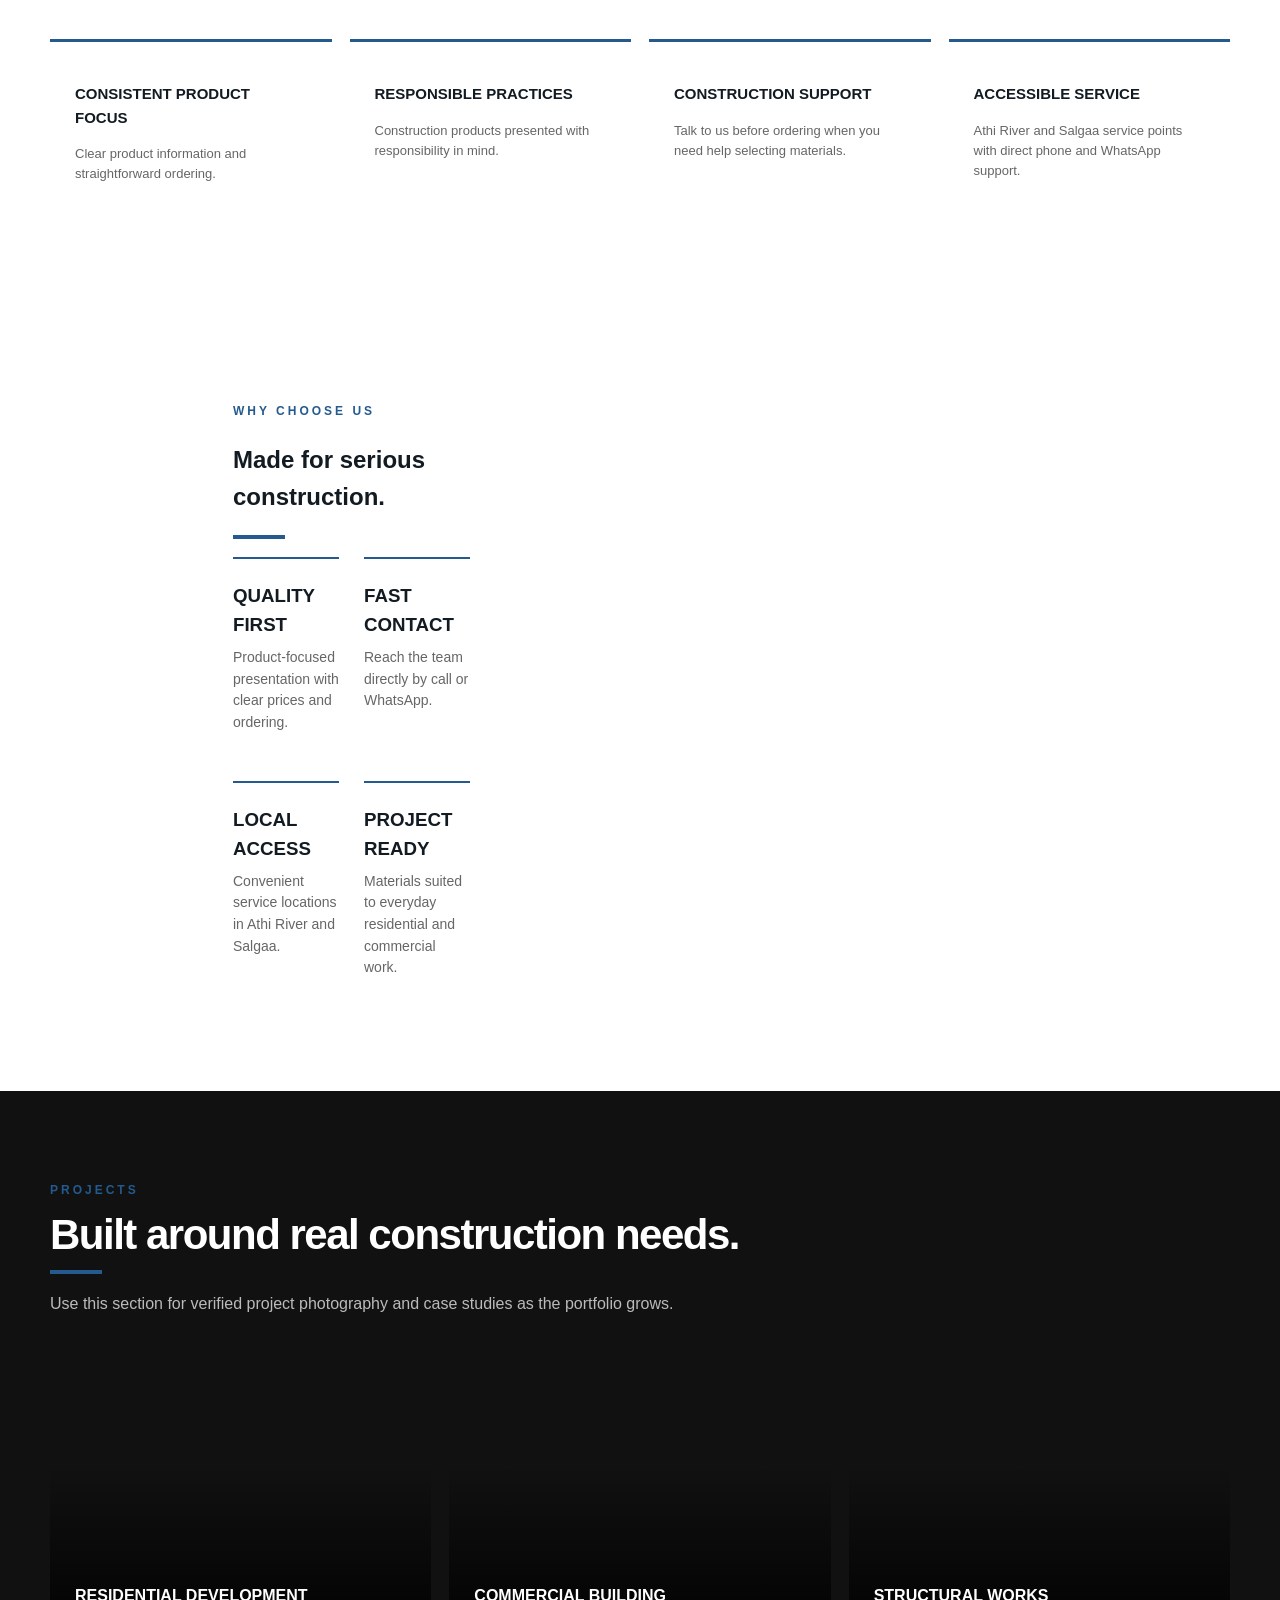
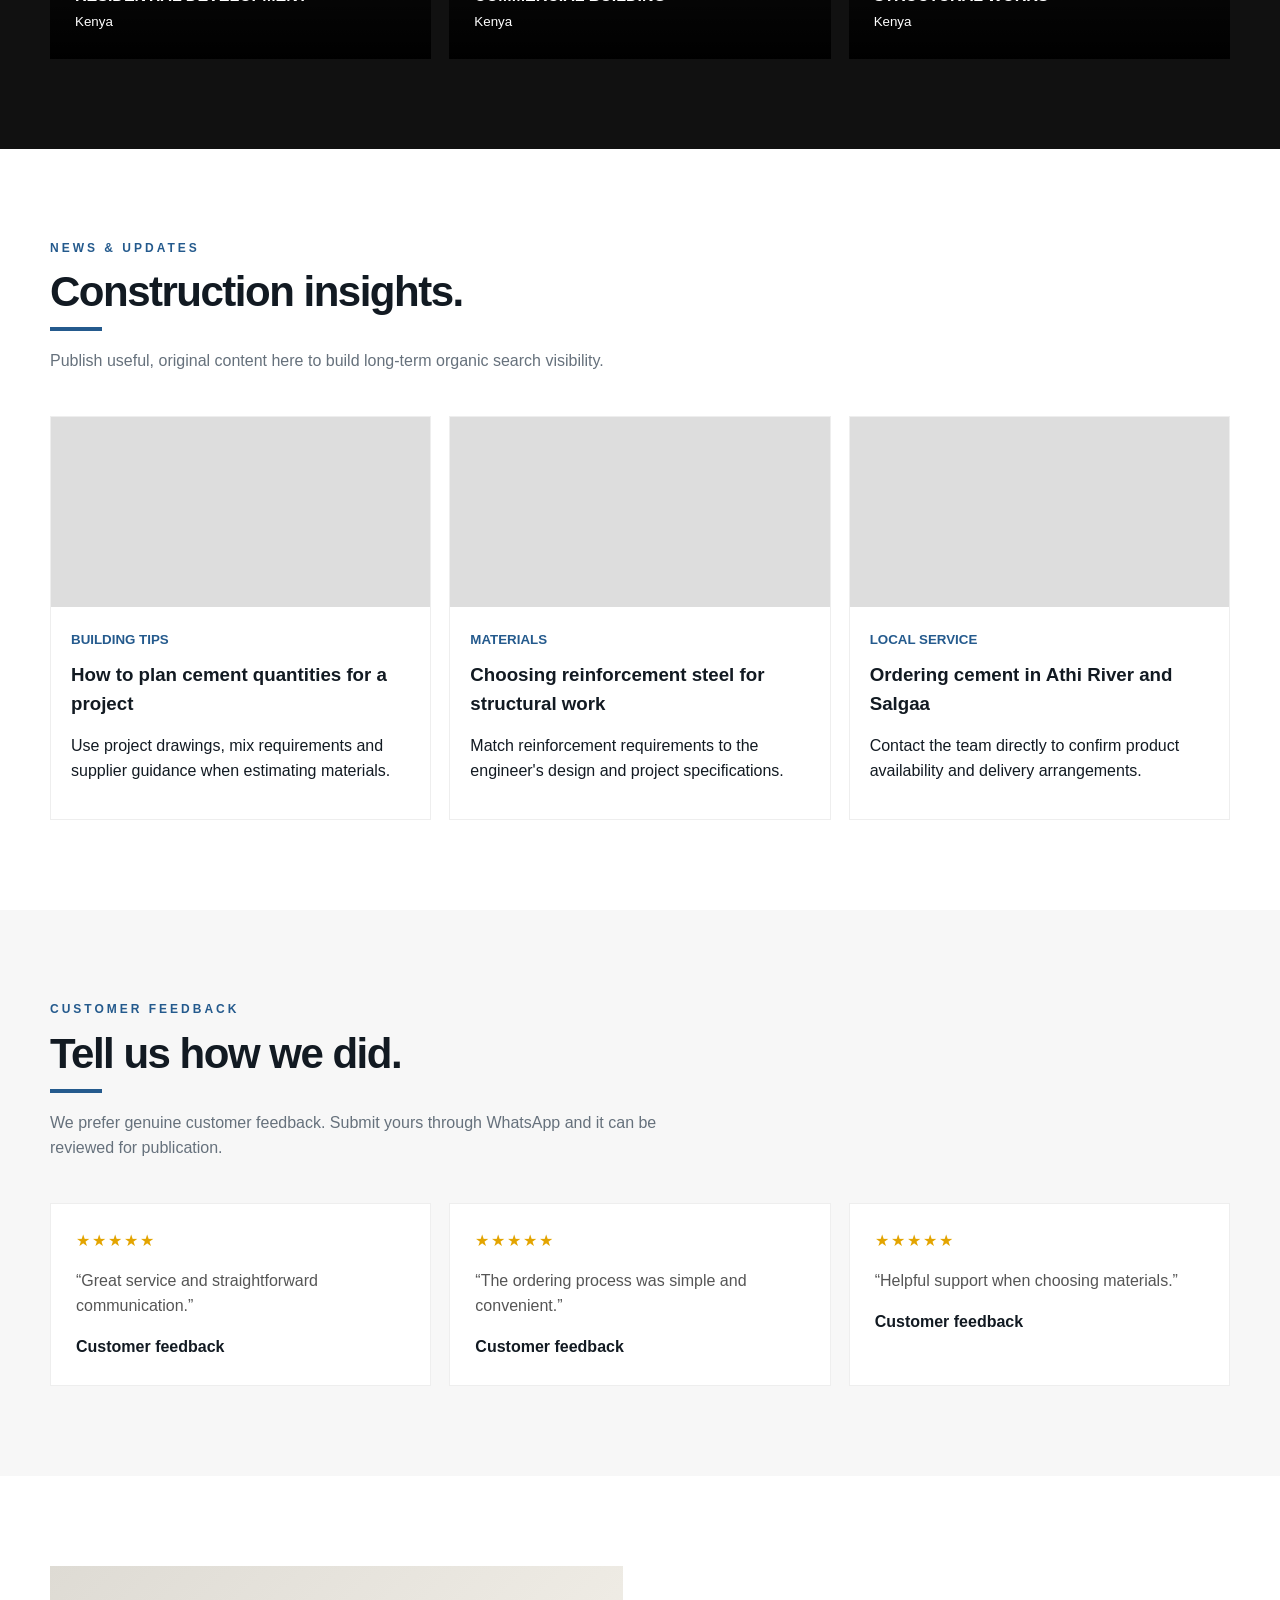
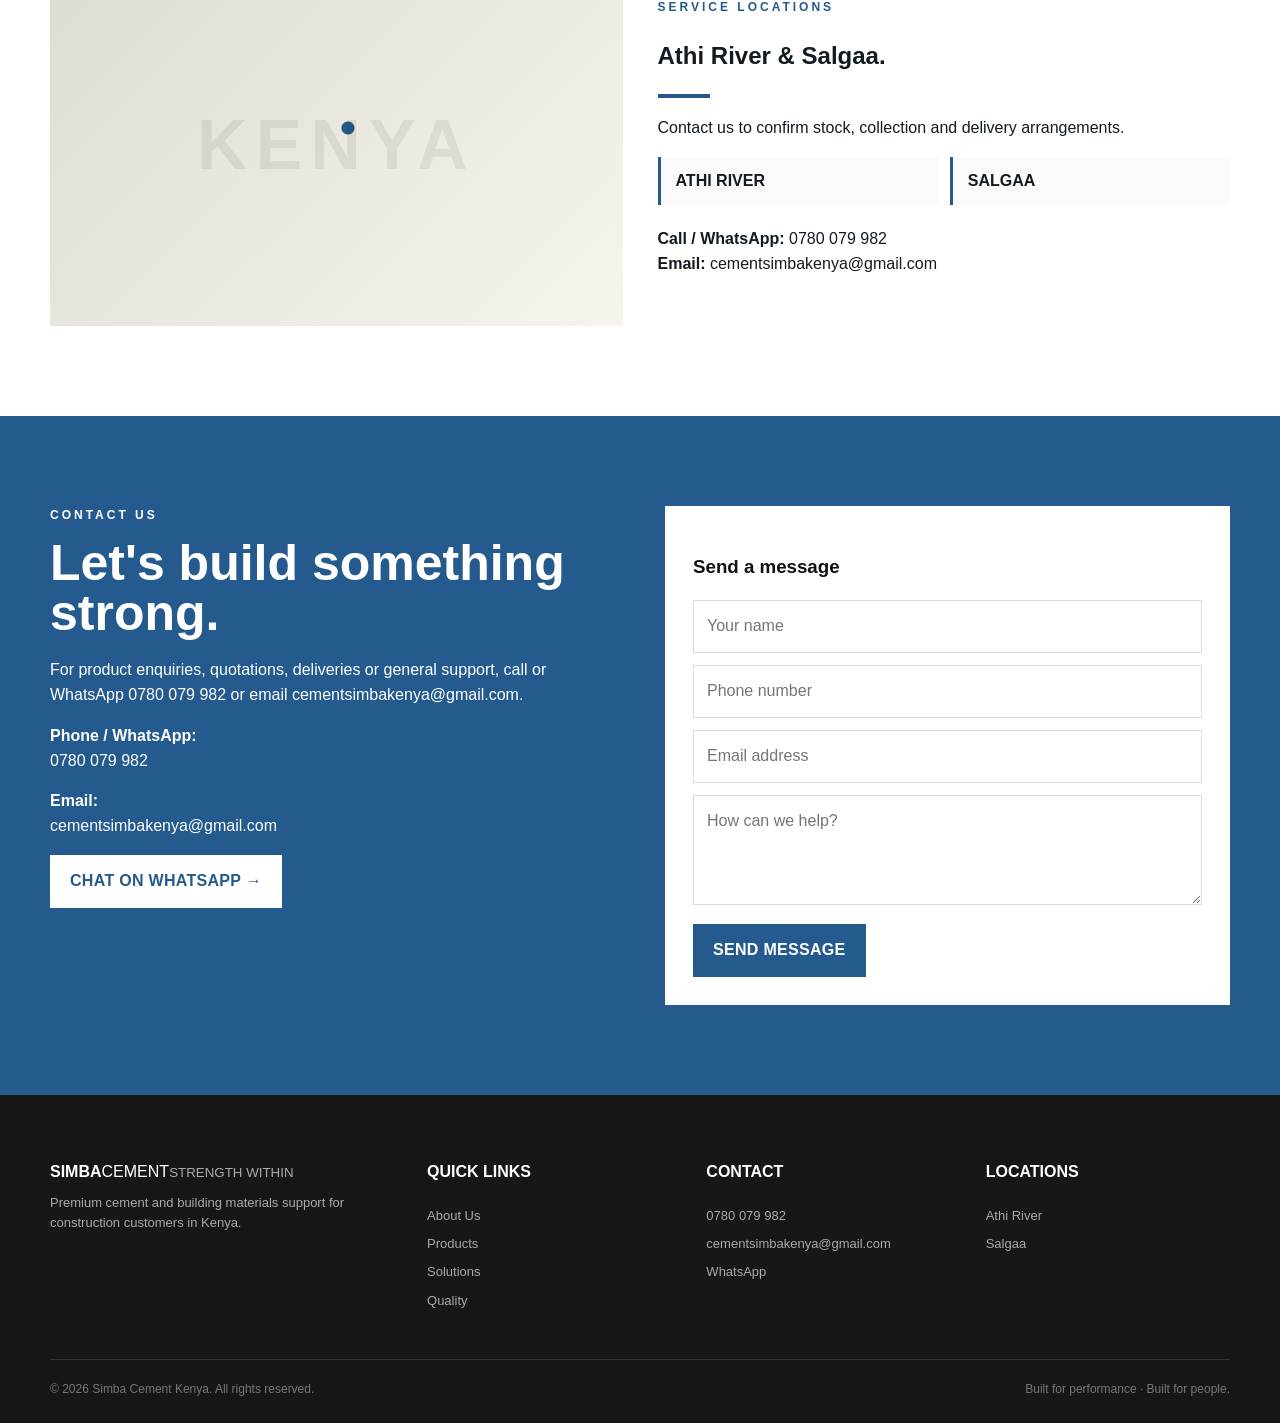
==== commit 27480975: "Restore complete site and apply new header logo" ====
--- a/index.html
+++ b/index.html
@@ -469,16 +469,6 @@
   .logo-img{width:100%!important;height:70px!important;object-fit:contain!important;object-position:left center!important}
   .hamb{display:block!important;margin-left:auto!important;font-size:28px!important;background:none!important;border:0!important}
 }
-</style><style id="reference-hero-final">
-.hero-carousel{height:650px!important;min-height:650px!important;max-height:650px!important;overflow:hidden!important}
-.hero-carousel .hero-slide{inset:0!important;background-size:cover!important;background-position:center center!important;background-repeat:no-repeat!important}
-.hero-carousel .hero-slide:after{background:linear-gradient(90deg,rgba(255,255,255,.70) 0%,rgba(255,255,255,.42) 30%,rgba(255,255,255,.08) 62%,rgba(18,26,34,.02) 100%)!important}
-.hero-carousel .hero-overlay{display:none!important}
-.hero-carousel .hero-arrow,.hero-carousel .hero-dots{display:none!important}
-.hero-carousel .hero-content{height:100%!important;display:flex!important;align-items:center!important}
-.hero-carousel .hero-inner{padding:65px 0!important}
-@media(max-width:900px){.hero-carousel{height:620px!important;min-height:620px!important;max-height:620px!important}}
-@media(max-width:600px){.hero-carousel{height:600px!important;min-height:600px!important;max-height:600px!important}}
 </style></head>
 <body>
   <div class="topbar"><div class="container">SIMBA CEMENT · STRENGTH WITHIN <span style="float:right">Call / WhatsApp: 0780 079 982</span></div></div>
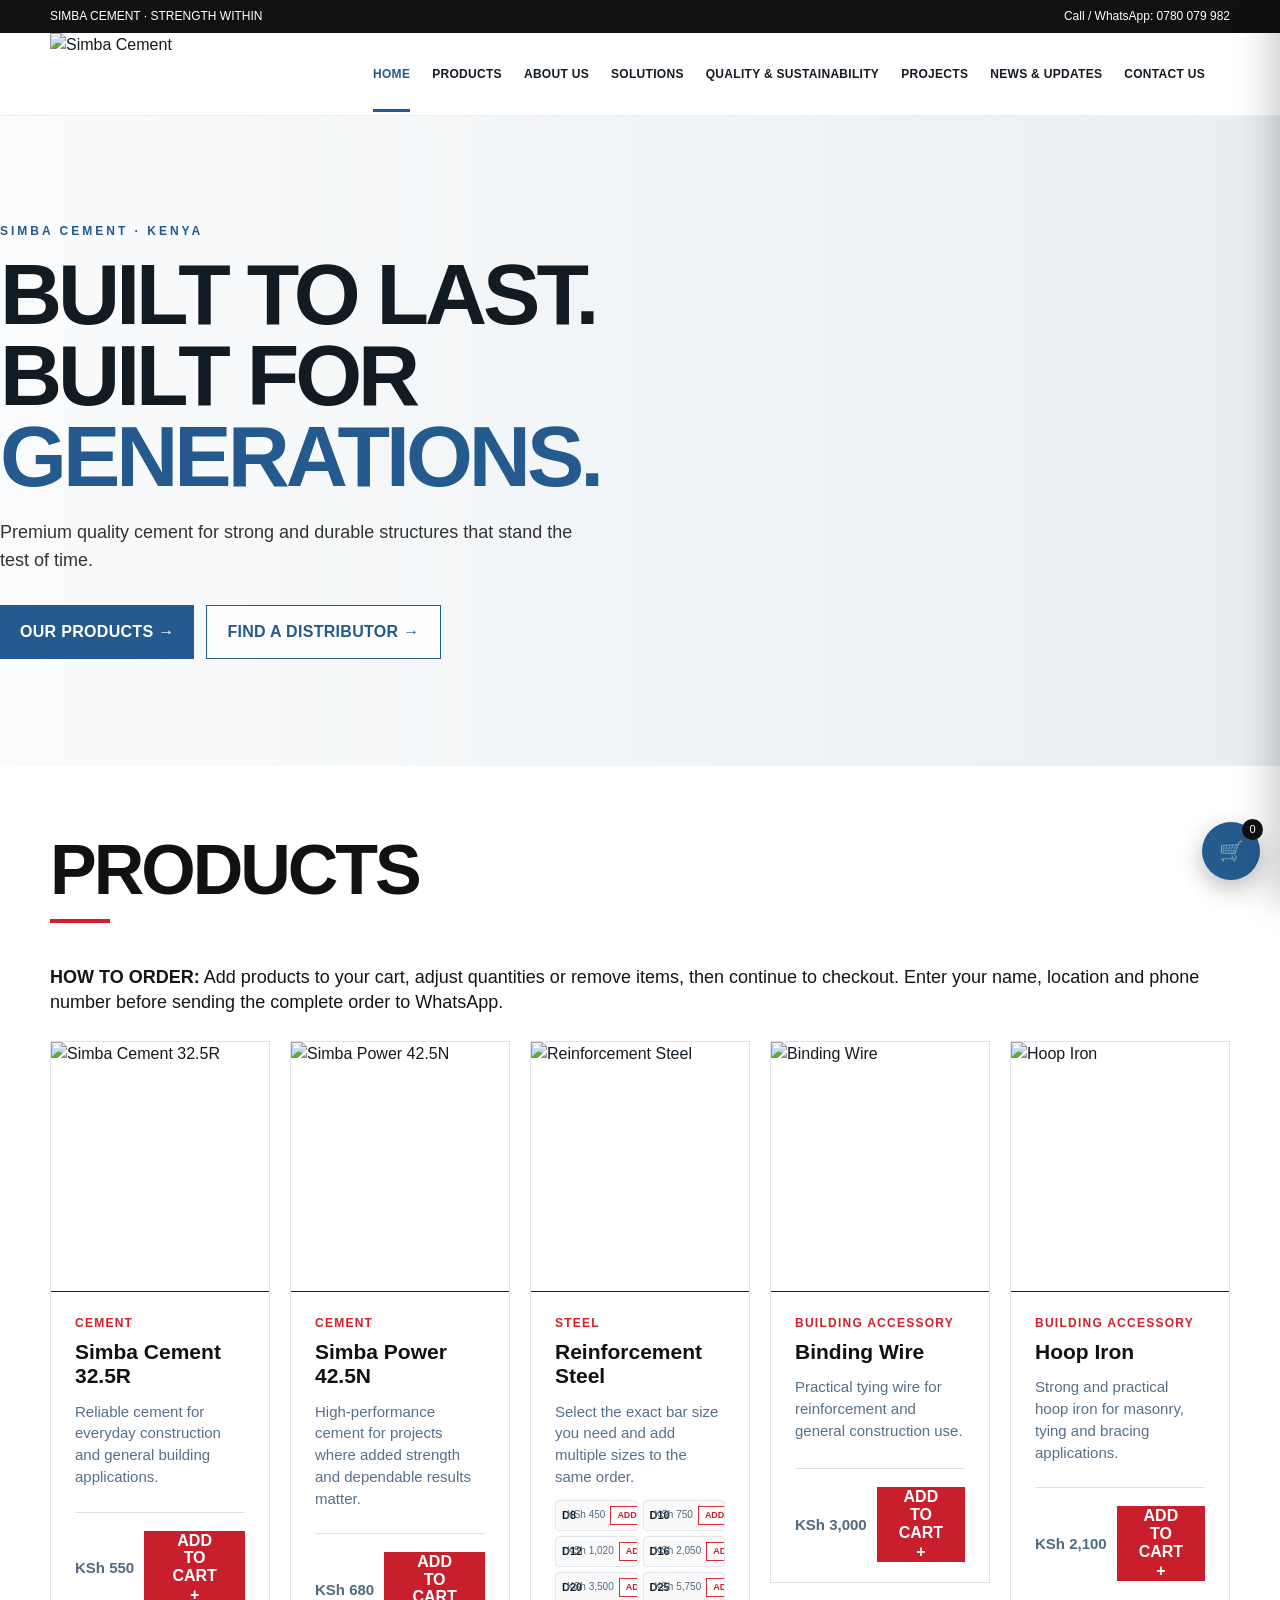
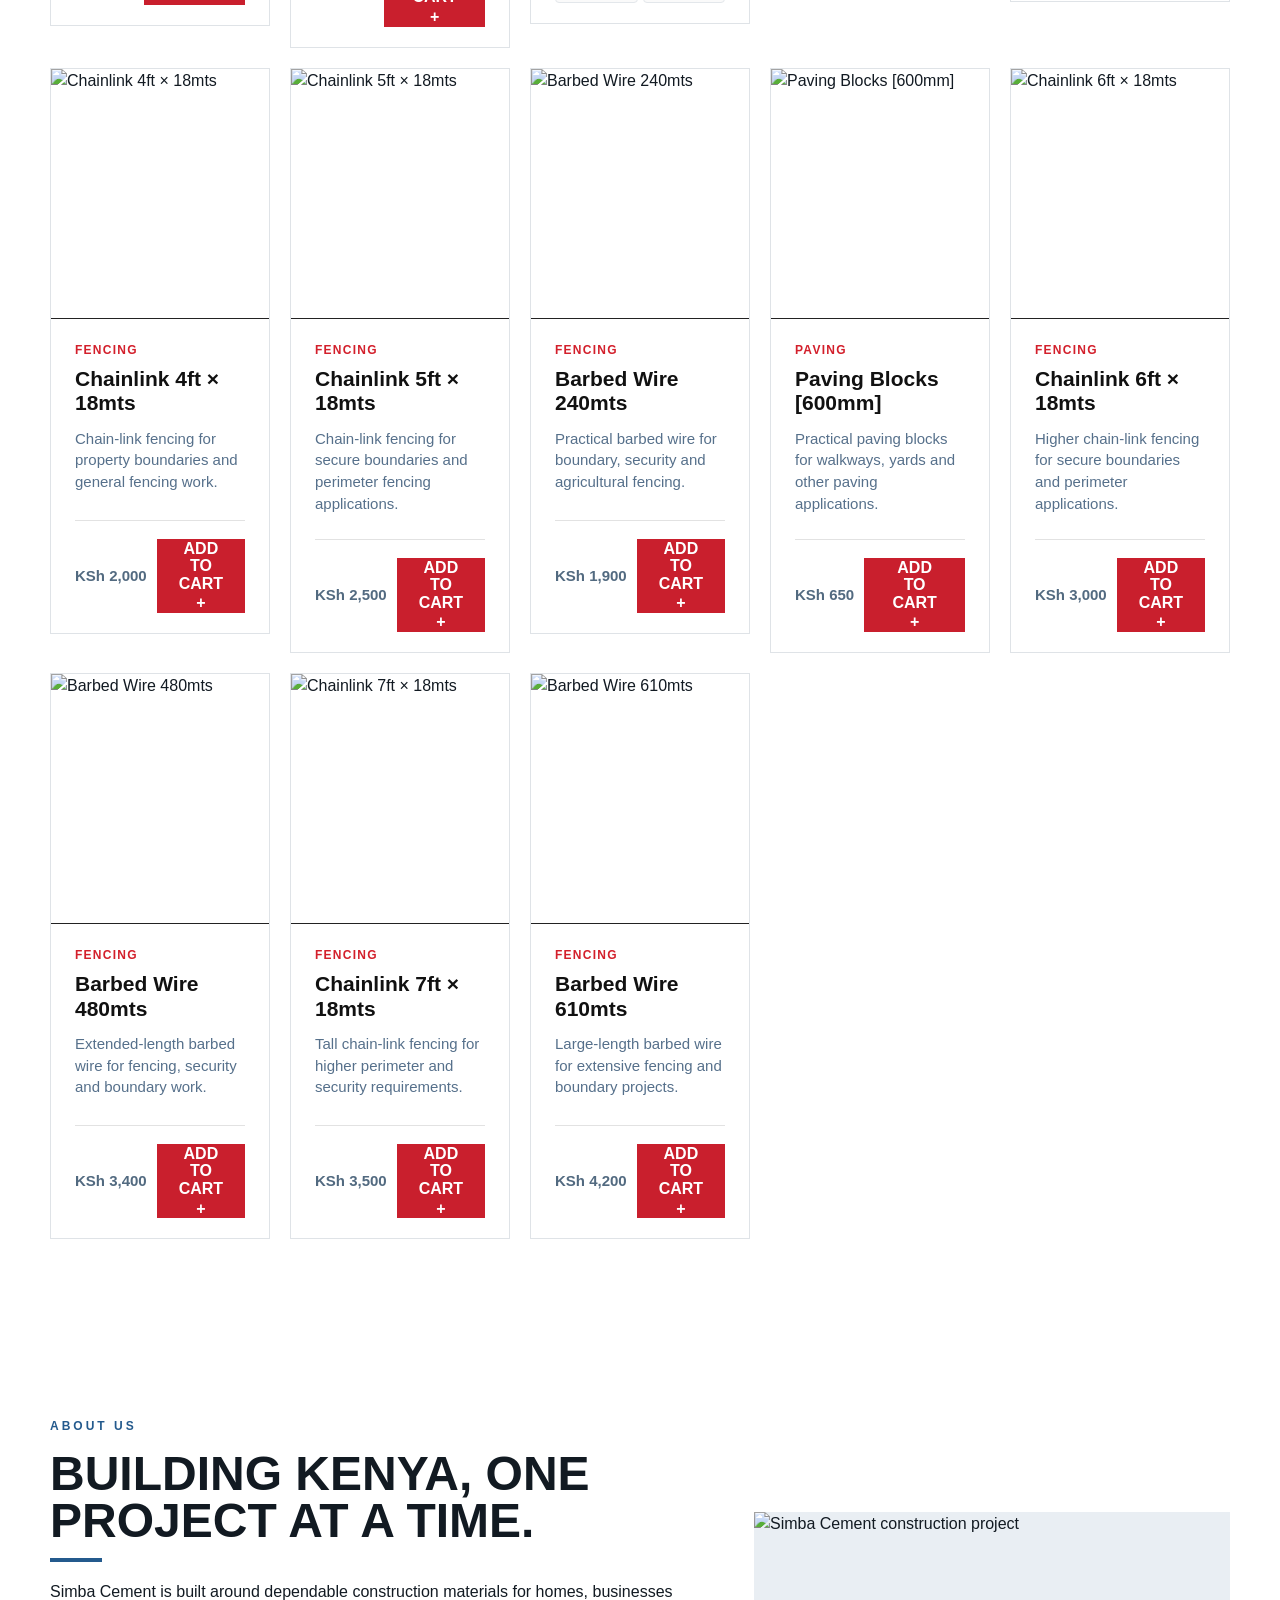
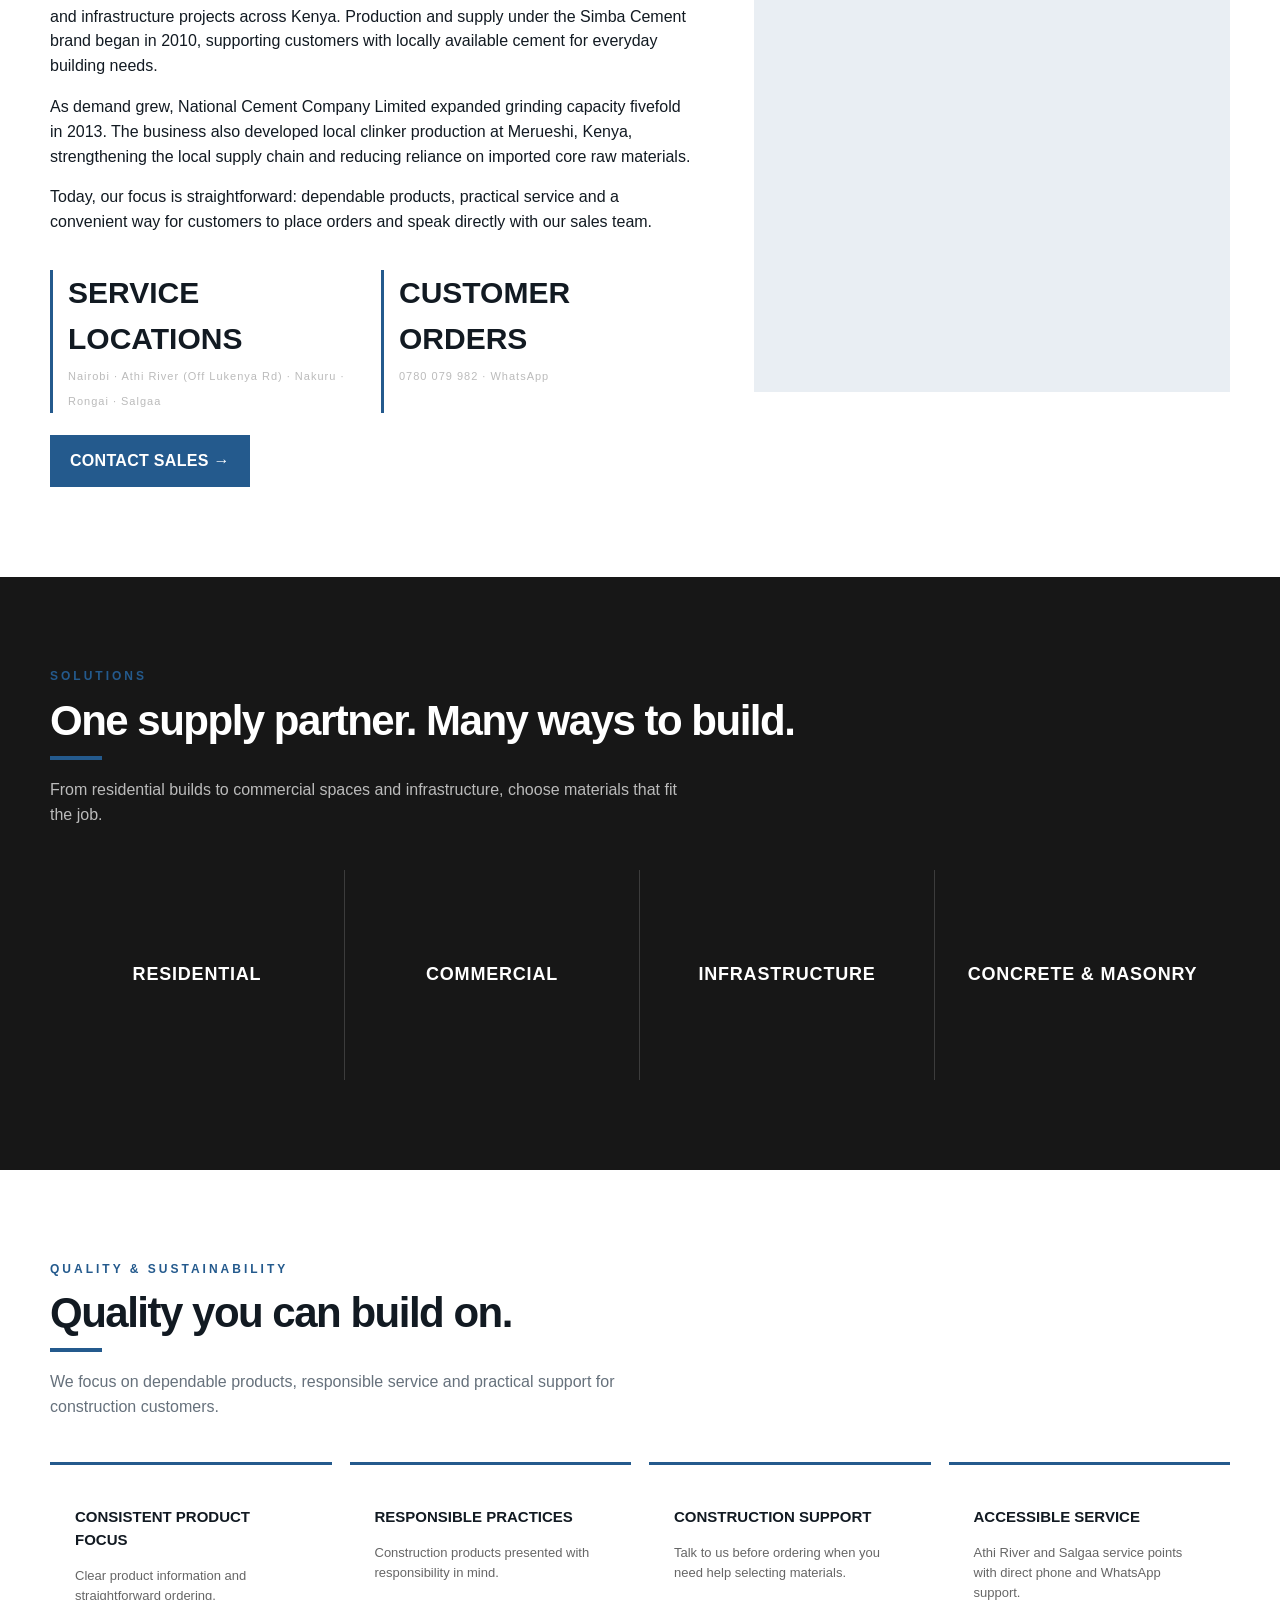
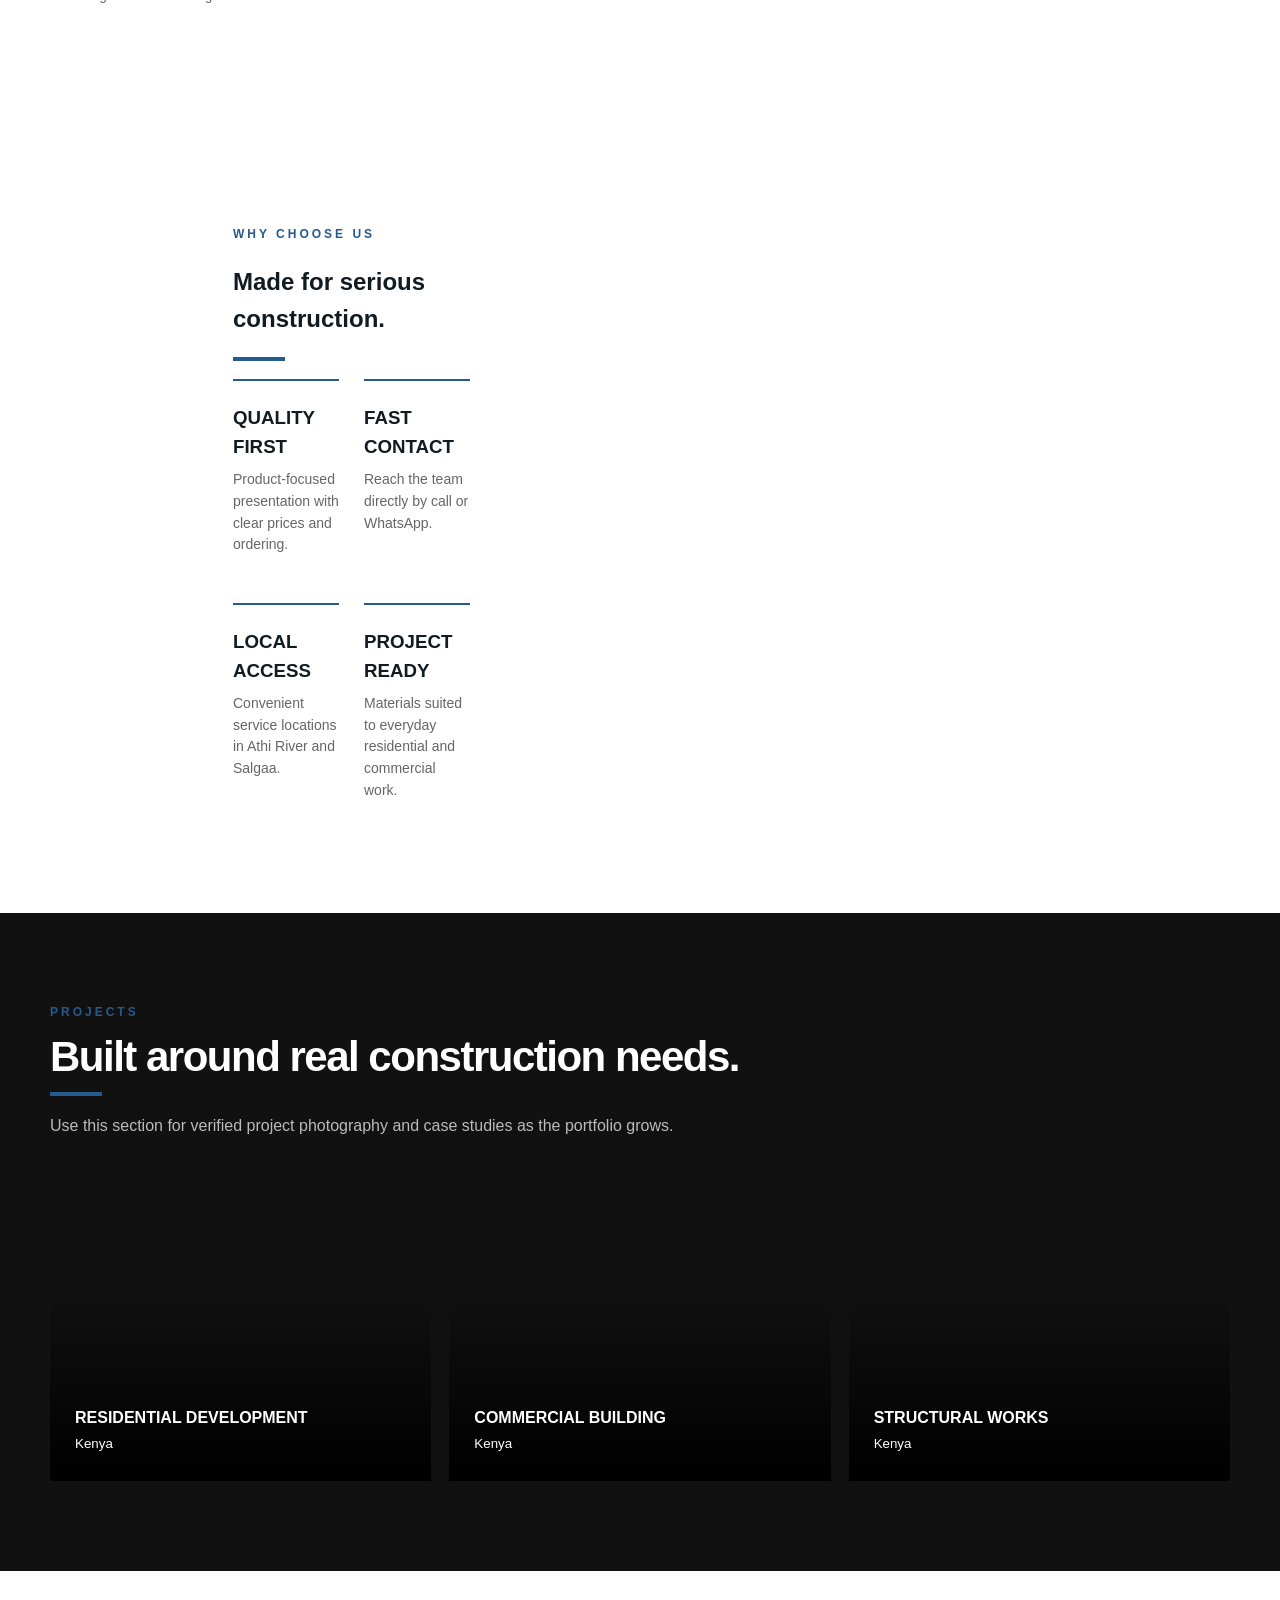
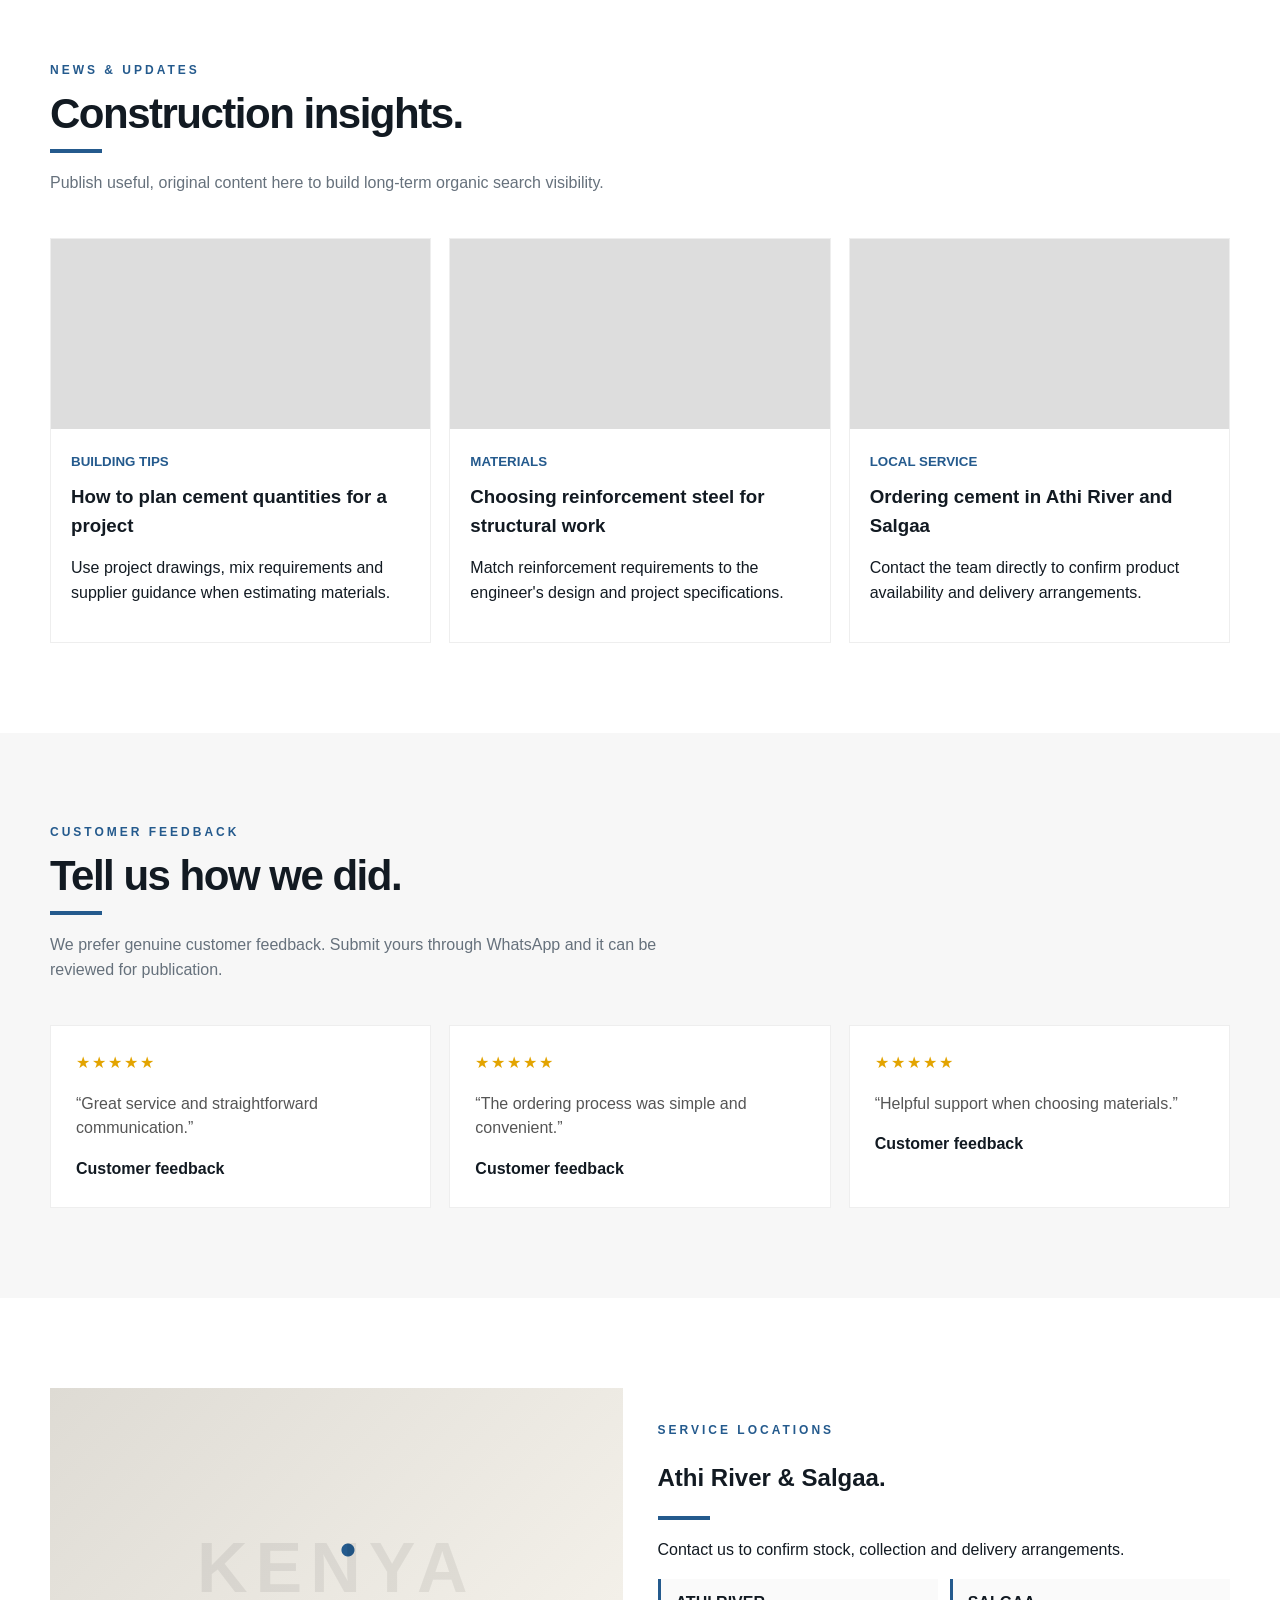
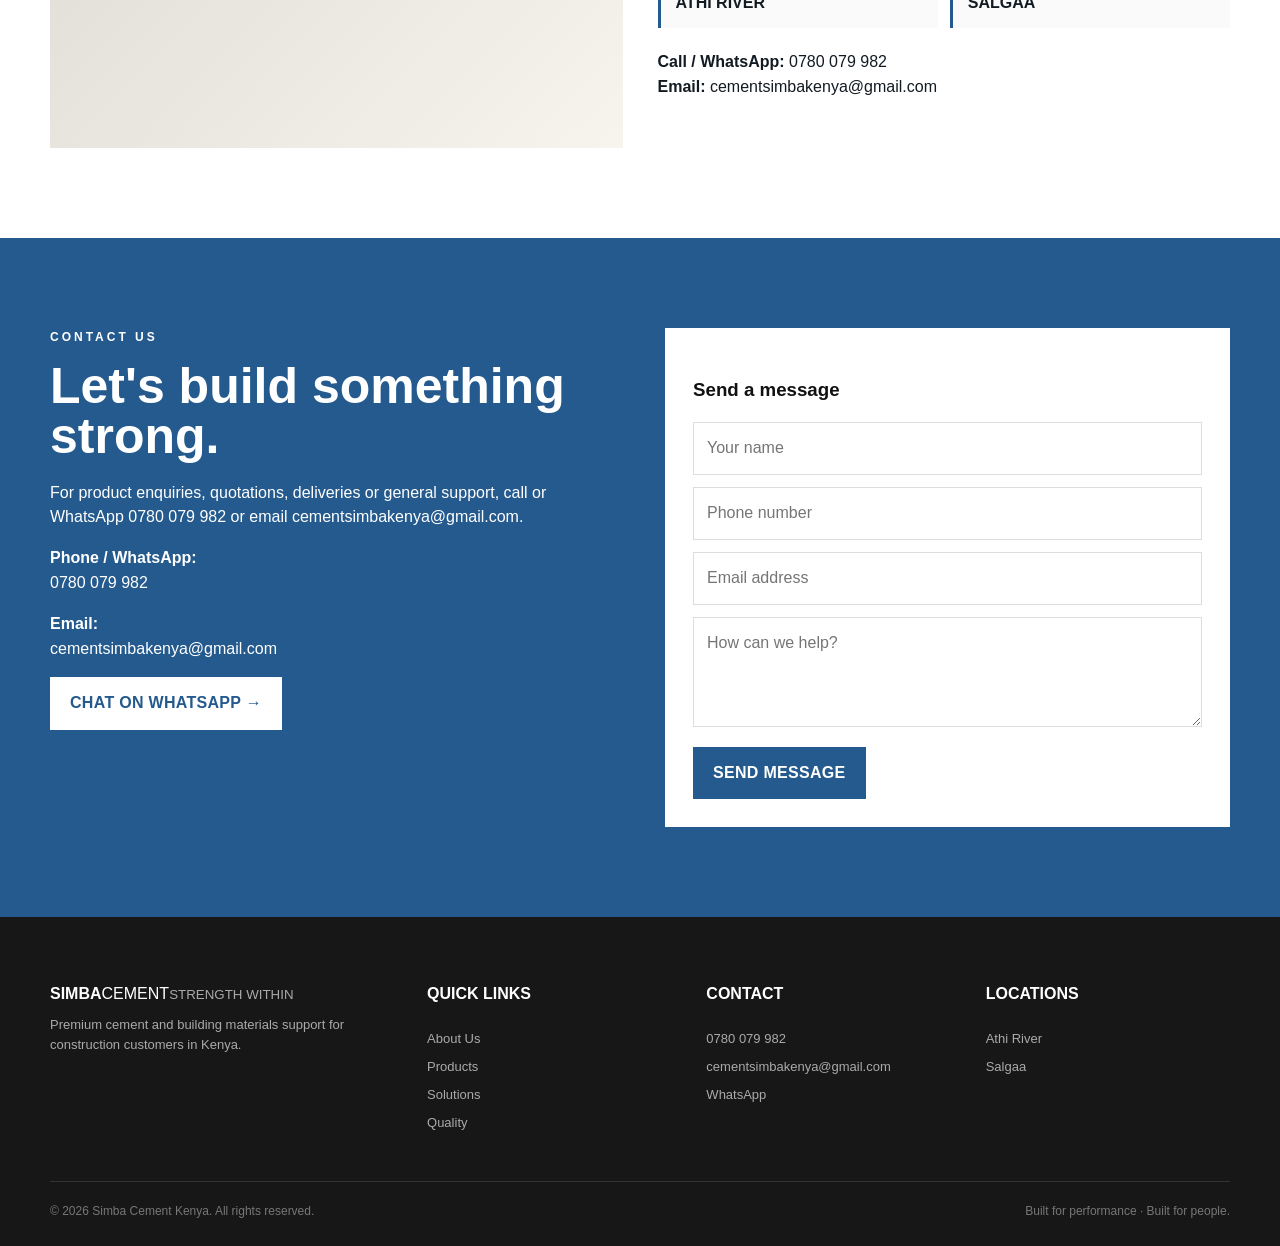
==== commit 04fa198a: "Apply final site configuration" ====
--- a/index.html
+++ b/index.html
@@ -453,12 +453,7 @@
 }
 </style>
 
-<style id="final-hero-layout">
-.hero-carousel{min-height:760px!important}
-.hero-carousel .hero-arrow,.hero-carousel .hero-dots{display:none!important}
-@media(max-width:900px){.hero-carousel{min-height:690px!important}}
-@media(max-width:600px){.hero-carousel{min-height:720px!important}}
-</style>
+
 <style id="final-header-logo">
 .logo{min-width:270px!important;width:270px!important;height:82px!important;display:flex!important;align-items:center!important;background:#fff!important;border:0!important;box-shadow:none!important;overflow:hidden!important}
 .logo-img{width:270px!important;height:82px!important;display:block!important;object-fit:contain!important;object-position:left center!important;background:#fff!important;border:0!important;box-shadow:none!important;transform:none!important}
@@ -469,6 +464,24 @@
   .logo-img{width:100%!important;height:70px!important;object-fit:contain!important;object-position:left center!important}
   .hamb{display:block!important;margin-left:auto!important;font-size:28px!important;background:none!important;border:0!important}
 }
+</style><style id="reference-hero-final">
+.hero-carousel{height:650px!important;min-height:650px!important;max-height:650px!important;overflow:hidden!important}
+.hero-carousel .hero-slide{inset:0!important;background-size:cover!important;background-position:center center!important;background-repeat:no-repeat!important}
+.hero-carousel .hero-slide:after{background:linear-gradient(90deg,rgba(255,255,255,.70) 0%,rgba(255,255,255,.42) 30%,rgba(255,255,255,.08) 62%,rgba(18,26,34,.02) 100%)!important}
+.hero-carousel .hero-overlay{display:none!important}
+.hero-carousel .hero-arrow,.hero-carousel .hero-dots{display:none!important}
+.hero-carousel .hero-content{height:100%!important;display:flex!important;align-items:center!important}
+.hero-carousel .hero-inner{padding:65px 0!important}
+@media(max-width:900px){.hero-carousel{height:620px!important;min-height:620px!important;max-height:620px!important}.hero-carousel .hero-slide:after{background:linear-gradient(180deg,rgba(255,255,255,.70) 0%,rgba(255,255,255,.34) 55%,rgba(255,255,255,.06) 100%)!important}}
+@media(max-width:600px){.hero-carousel{height:600px!important;min-height:600px!important;max-height:600px!important}}
+</style><style id="solutions-words-only">
+#solutions .solutions-grid{display:grid!important;grid-template-columns:repeat(4,minmax(0,1fr))!important;gap:0!important;background:#171717!important}
+#solutions .solution{height:210px!important;background-image:none!important;background:#171717!important;display:flex!important;align-items:center!important;justify-content:center!important;position:relative!important;border-right:1px solid rgba(255,255,255,.16)!important}
+#solutions .solution:last-child{border-right:0!important}
+#solutions .solution:after{display:none!important}
+#solutions .solution h3{position:static!important;margin:0!important;color:#fff!important;text-align:center!important;font-size:18px!important;line-height:1.2!important;letter-spacing:.8px!important}
+@media(max-width:900px){#solutions .solutions-grid{grid-template-columns:repeat(2,minmax(0,1fr))!important}#solutions .solution{height:150px!important}}
+@media(max-width:560px){#solutions .solutions-grid{grid-template-columns:1fr!important}#solutions .solution{height:110px!important;border-right:0!important;border-bottom:1px solid rgba(255,255,255,.16)!important}}
 </style></head>
 <body>
   <div class="topbar"><div class="container">SIMBA CEMENT · STRENGTH WITHIN <span style="float:right">Call / WhatsApp: 0780 079 982</span></div></div>
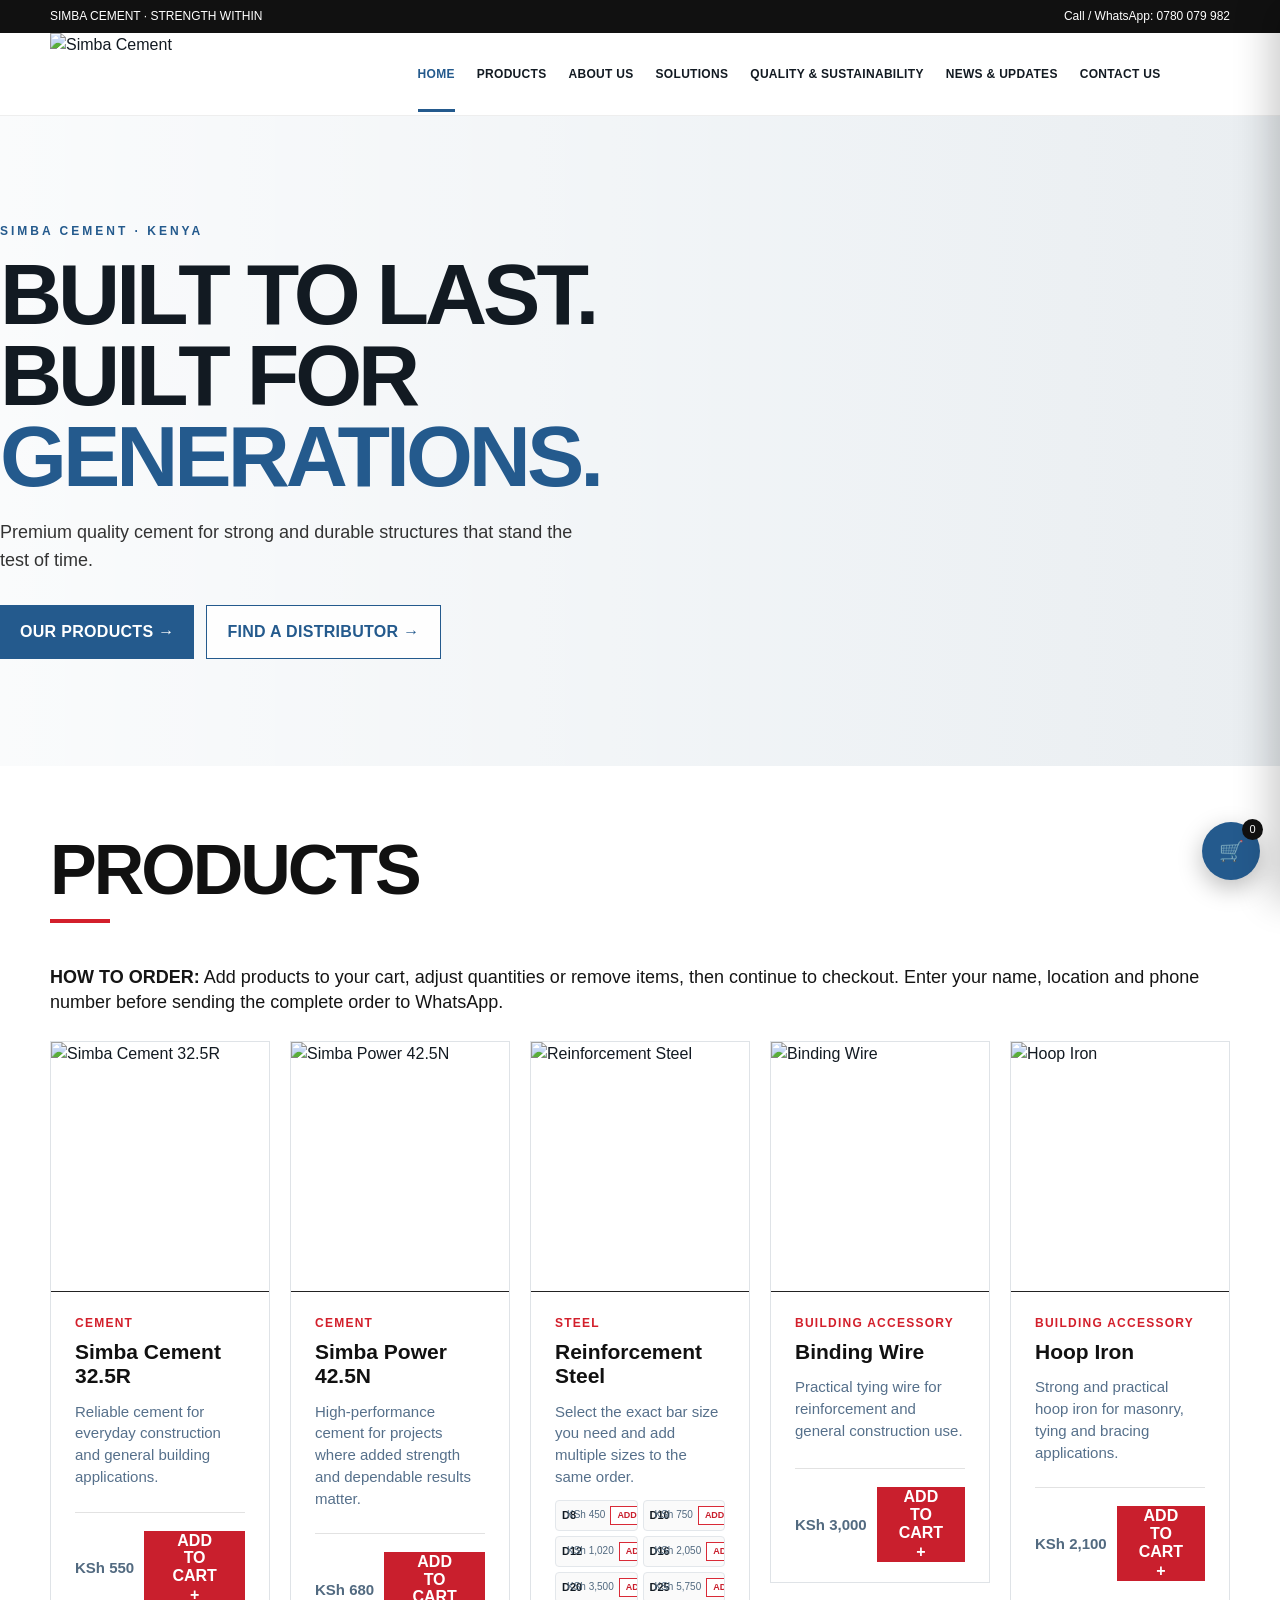
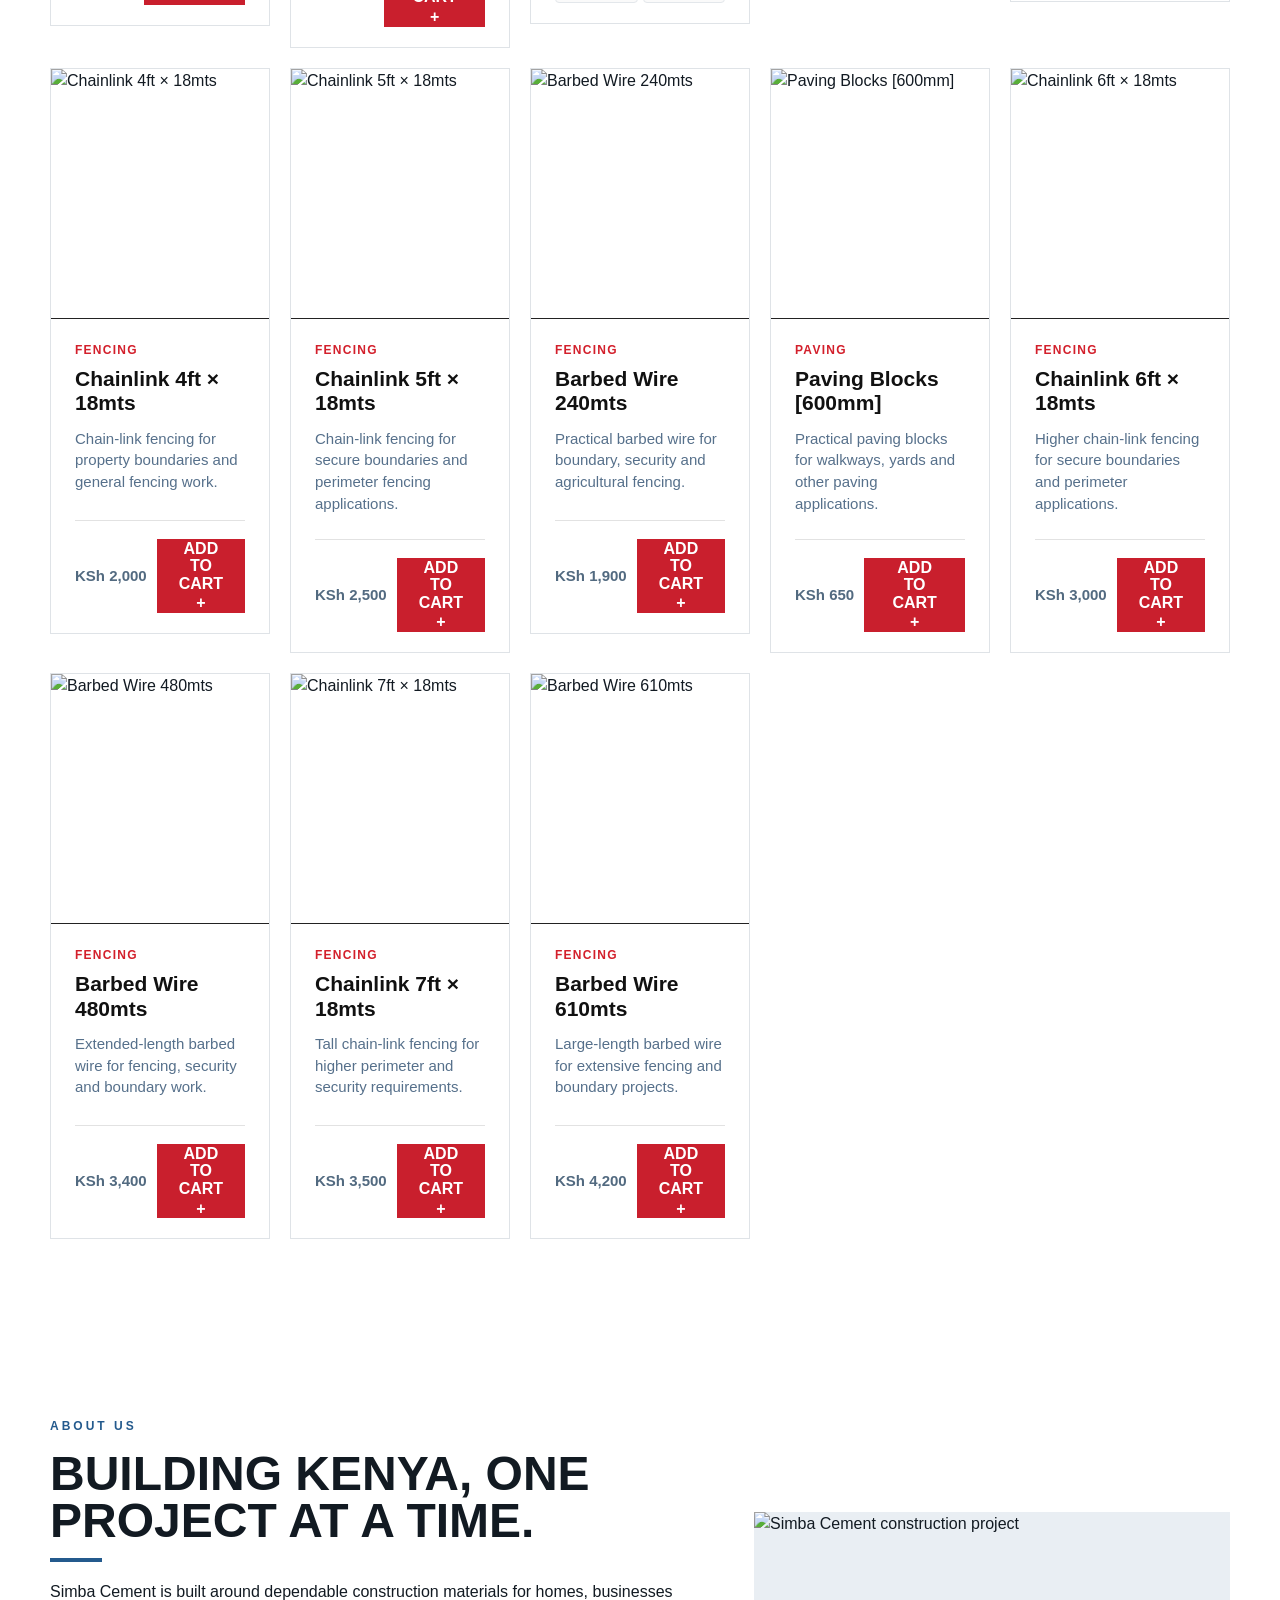
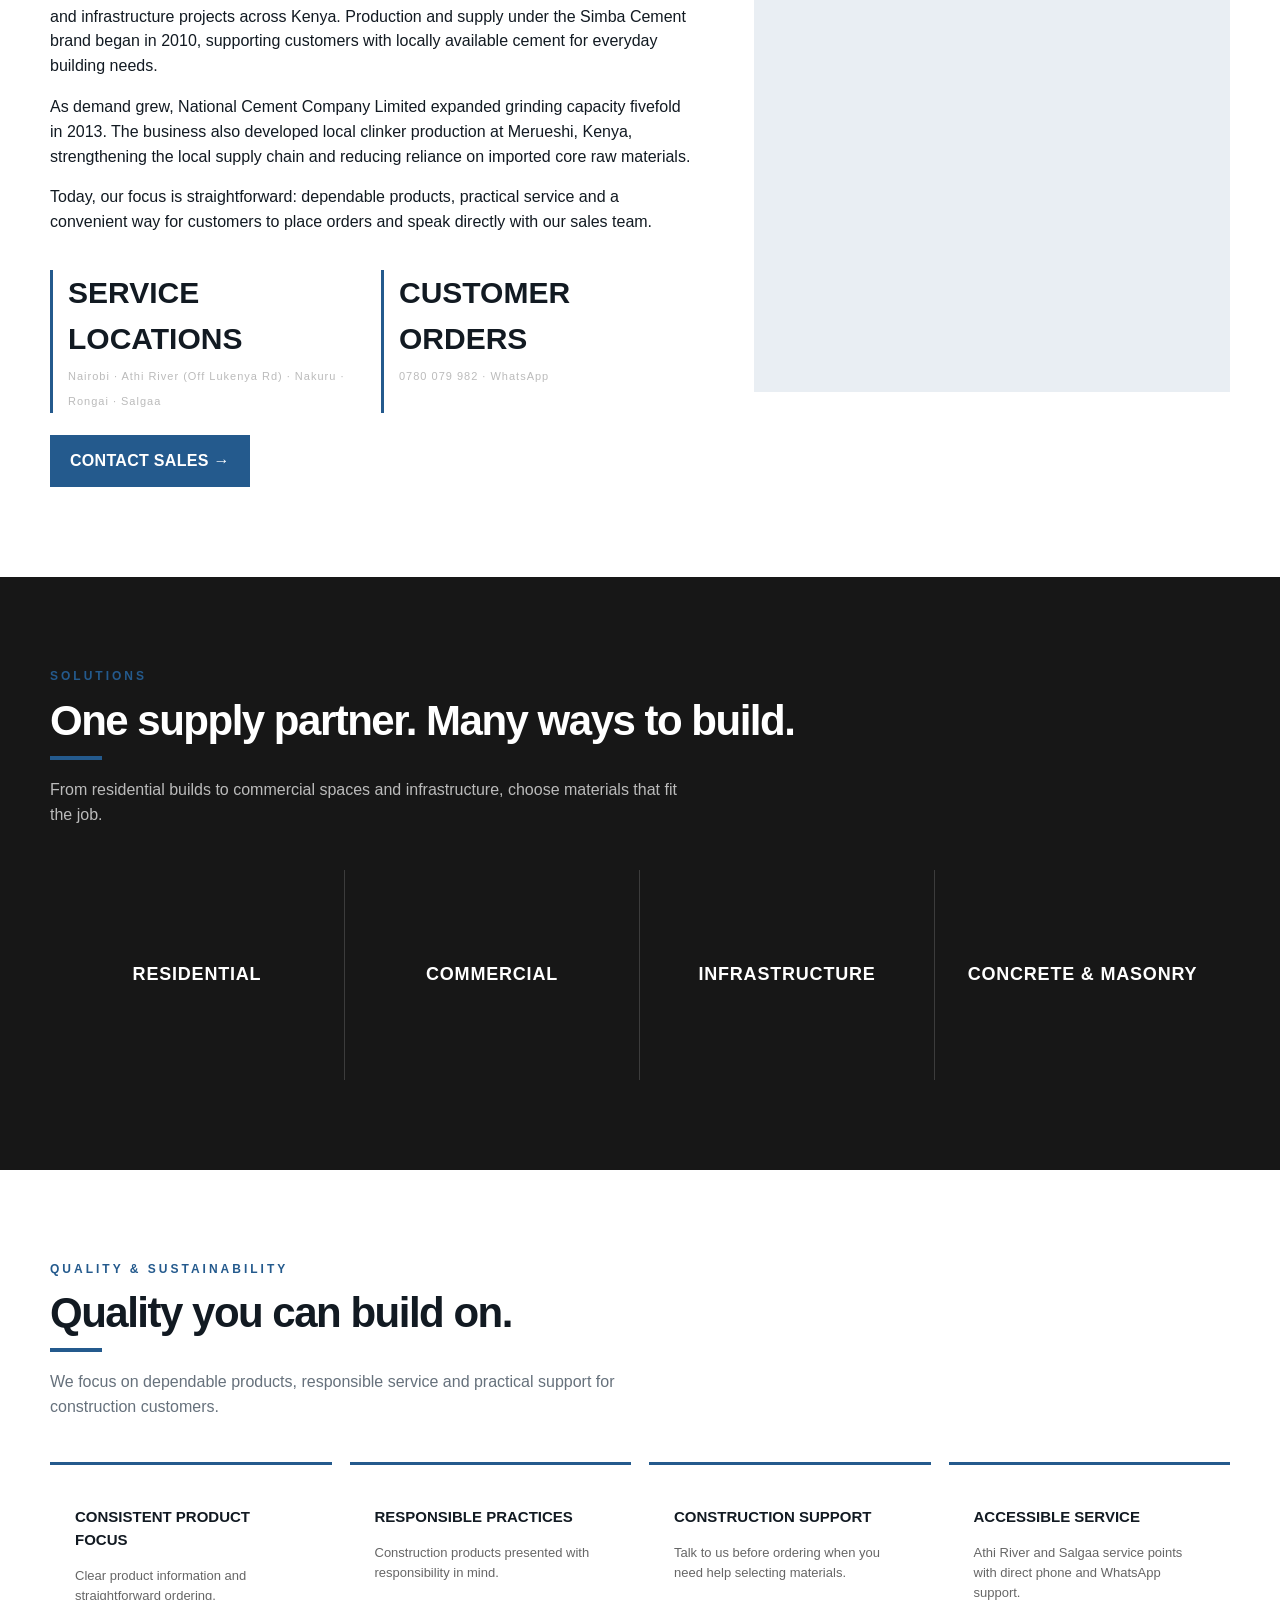
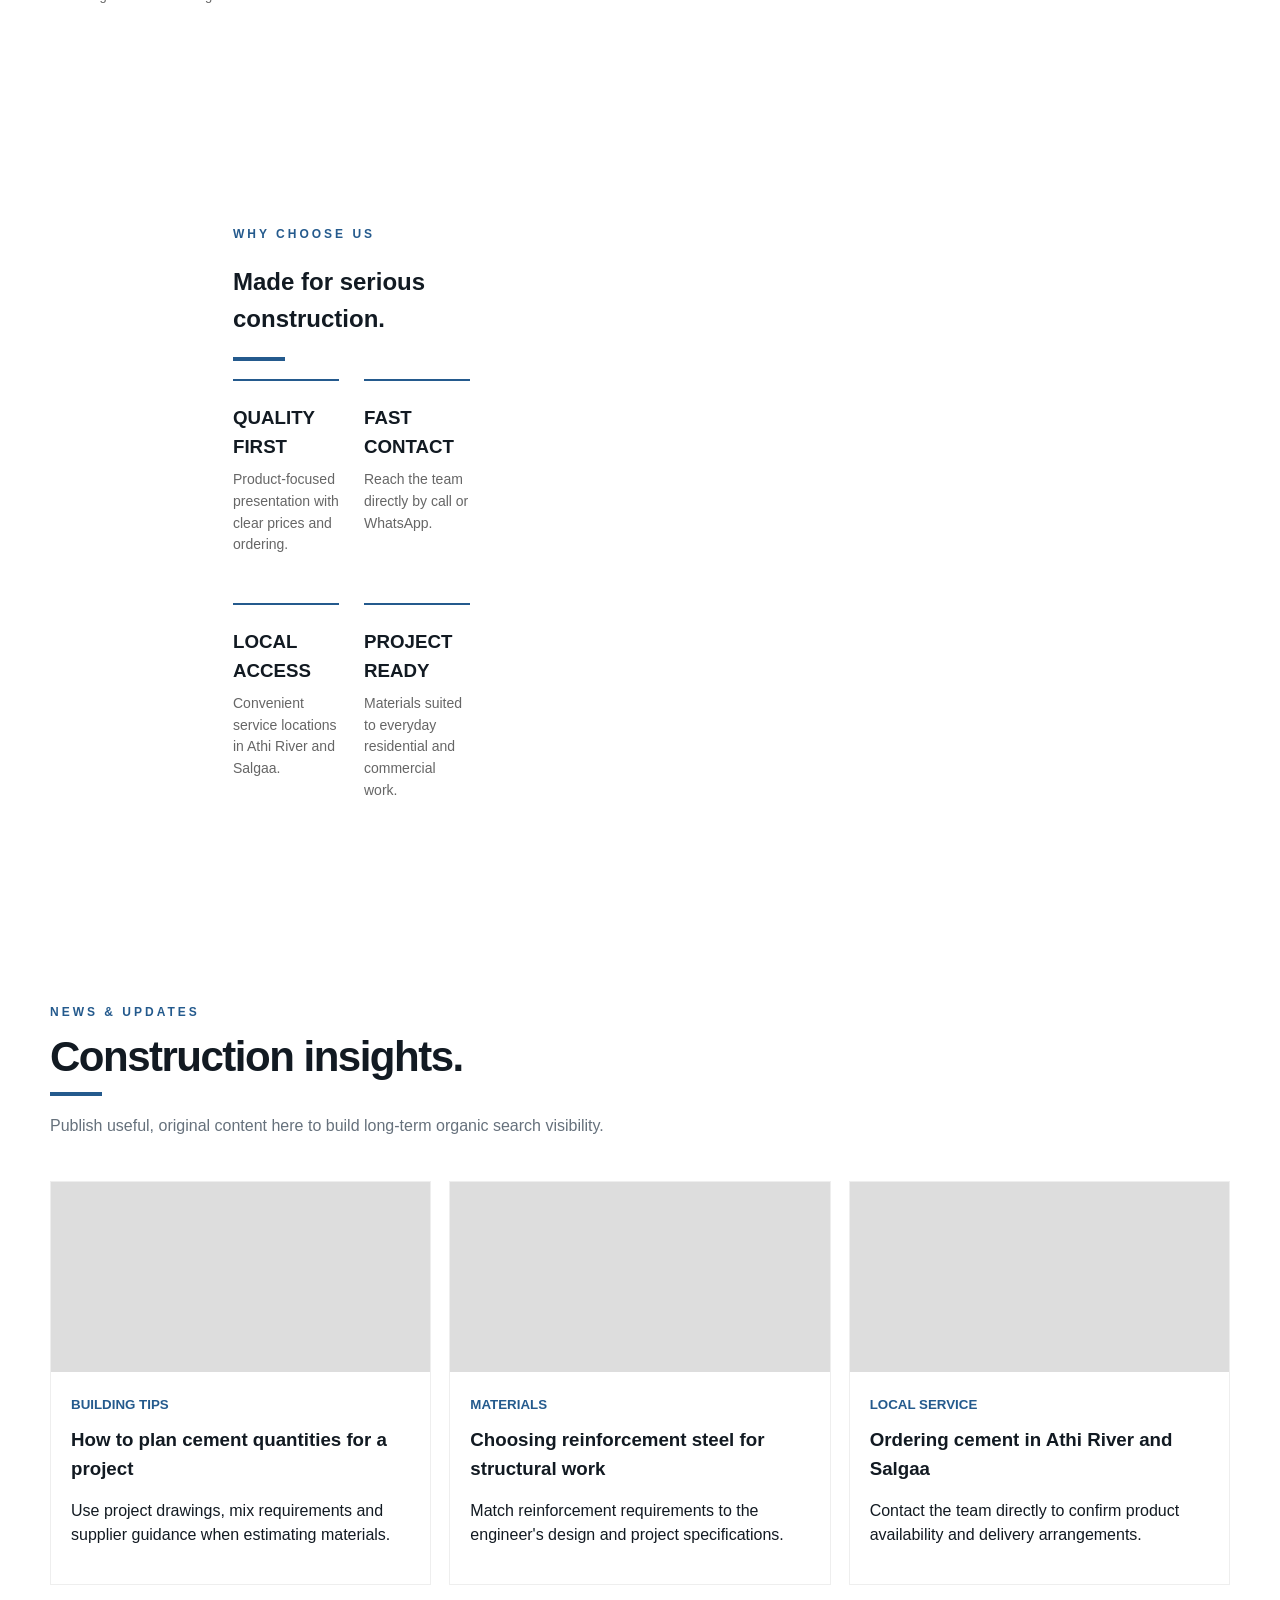
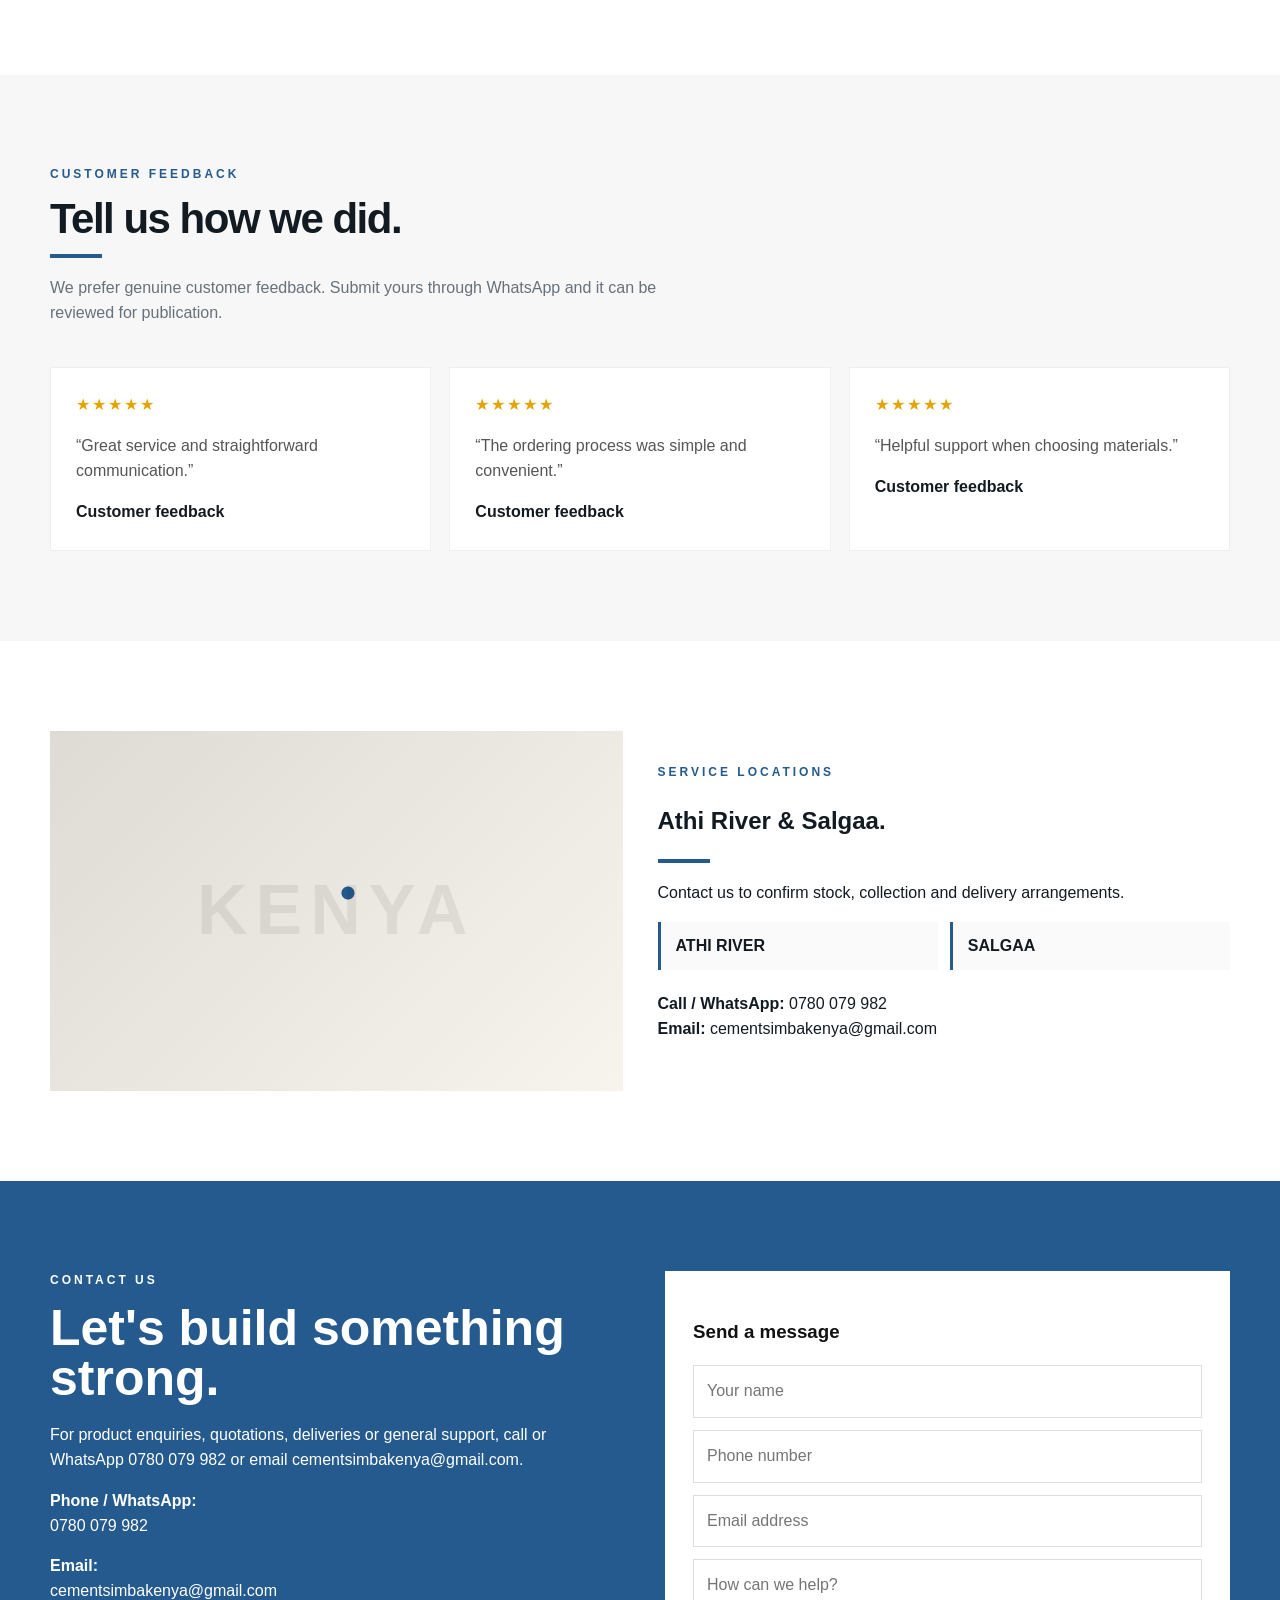
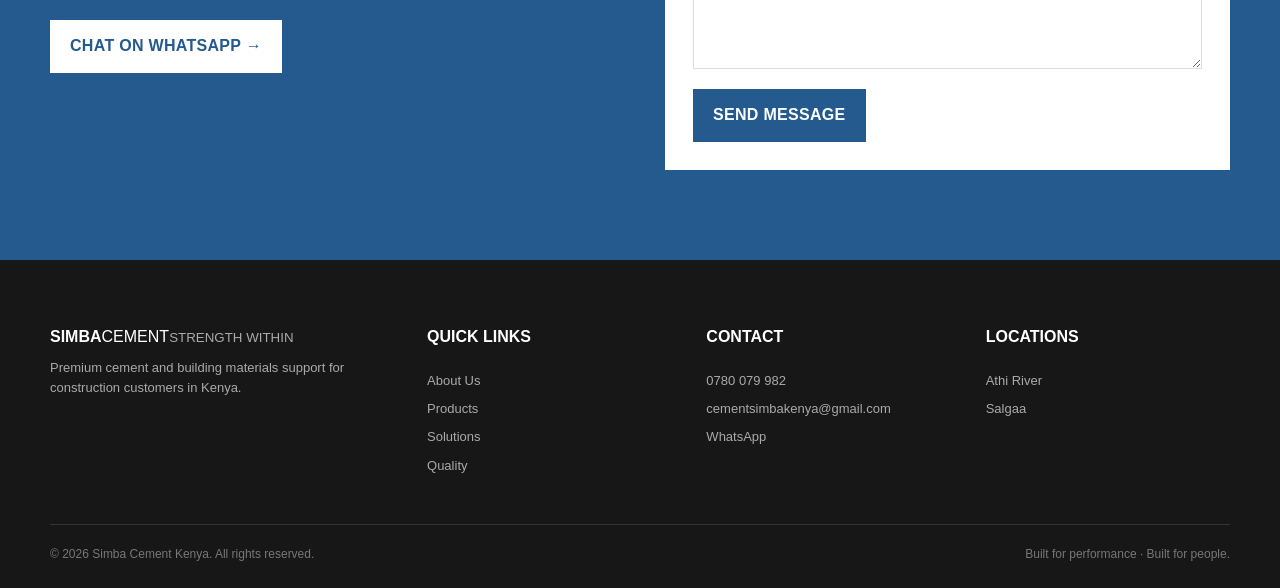
==== commit e74a872e: "Remove Projects section from source [skip ci]" ====
--- a/index.html
+++ b/index.html
@@ -485,7 +485,7 @@
 </style></head>
 <body>
   <div class="topbar"><div class="container">SIMBA CEMENT · STRENGTH WITHIN <span style="float:right">Call / WhatsApp: 0780 079 982</span></div></div>
-  <header><div class="container nav"><a class="logo" href="#home" aria-label="Simba Cement home"><img src="https://i.postimg.cc/RhRx14Vm/Screenshot-2026-09-02-151638.png" alt="Simba Cement" class="logo-img"></a><nav class="links" id="navlinks"><a class="active" href="#home">HOME</a><a href="#products">PRODUCTS</a><a href="#about">ABOUT US</a><a href="#solutions">SOLUTIONS</a><a href="#quality">QUALITY & SUSTAINABILITY</a><a href="#projects">PROJECTS</a><a href="#news">NEWS & UPDATES</a><a href="#contact">CONTACT US</a></nav><button class="hamb" id="hamb" aria-label="Open menu">☰</button></div></header>
+  <header><div class="container nav"><a class="logo" href="#home" aria-label="Simba Cement home"><img src="https://i.postimg.cc/RhRx14Vm/Screenshot-2026-09-02-151638.png" alt="Simba Cement" class="logo-img"></a><nav class="links" id="navlinks"><a class="active" href="#home">HOME</a><a href="#products">PRODUCTS</a><a href="#about">ABOUT US</a><a href="#solutions">SOLUTIONS</a><a href="#quality">QUALITY & SUSTAINABILITY</a><a href="#news">NEWS & UPDATES</a><a href="#contact">CONTACT US</a></nav><button class="hamb" id="hamb" aria-label="Open menu">☰</button></div></header>
   <main>
     <section class="hero hero-carousel" id="home" aria-label="Simba Cement featured carousel">
 <div class="hero-slide active" data-hero-slide style="background-image:url('https://i.postimg.cc/1zvgDdzS/Screenshot-2026-09-01-205904.png')"></div>
@@ -661,8 +661,7 @@
     <section class="dark" id="solutions"><div class="container"><div class="section-head"><div class="eyebrow">SOLUTIONS</div><h2>One supply partner. Many ways to build.</h2><div class="redline"></div><p style="color:#bbb">From residential builds to commercial spaces and infrastructure, choose materials that fit the job.</p></div><div class="solutions-grid"><div class="solution"><h3>RESIDENTIAL</h3></div><div class="solution"><h3>COMMERCIAL</h3></div><div class="solution"><h3>INFRASTRUCTURE</h3></div><div class="solution"><h3>CONCRETE & MASONRY</h3></div></div></div></section>
     <section id="quality"><div class="container"><div class="section-head"><div class="eyebrow">QUALITY & SUSTAINABILITY</div><h2>Quality you can build on.</h2><div class="redline"></div><p>We focus on dependable products, responsible service and practical support for construction customers.</p></div><div class="quality-grid"><div class="quality-card"><h3>CONSISTENT PRODUCT FOCUS</h3><p>Clear product information and straightforward ordering.</p></div><div class="quality-card"><h3>RESPONSIBLE PRACTICES</h3><p>Construction products presented with responsibility in mind.</p></div><div class="quality-card"><h3>CONSTRUCTION SUPPORT</h3><p>Talk to us before ordering when you need help selecting materials.</p></div><div class="quality-card"><h3>ACCESSIBLE SERVICE</h3><p>Athi River and Salgaa service points with direct phone and WhatsApp support.</p></div></div></div></section>
     <section class="why"><div class="container why"><div class="why-img"></div><div><div class="eyebrow">WHY CHOOSE US</div><h2>Made for serious construction.</h2><div class="redline"></div><div class="why-grid"><div class="why-card"><h3>QUALITY FIRST</h3><p>Product-focused presentation with clear prices and ordering.</p></div><div class="why-card"><h3>FAST CONTACT</h3><p>Reach the team directly by call or WhatsApp.</p></div><div class="why-card"><h3>LOCAL ACCESS</h3><p>Convenient service locations in Athi River and Salgaa.</p></div><div class="why-card"><h3>PROJECT READY</h3><p>Materials suited to everyday residential and commercial work.</p></div></div></div></div></section>
-    <section class="projects" id="projects"><div class="container"><div class="section-head"><div class="eyebrow">PROJECTS</div><h2>Built around real construction needs.</h2><div class="redline"></div><p style="color:#bbb">Use this section for verified project photography and case studies as the portfolio grows.</p></div><div class="project-grid"><div class="project"><div><strong>RESIDENTIAL DEVELOPMENT</strong><br><small>Kenya</small></div></div><div class="project"><div><strong>COMMERCIAL BUILDING</strong><br><small>Kenya</small></div></div><div class="project"><div><strong>STRUCTURAL WORKS</strong><br><small>Kenya</small></div></div></div></div></section>
-    <section id="news"><div class="container"><div class="section-head"><div class="eyebrow">NEWS & UPDATES</div><h2>Construction insights.</h2><div class="redline"></div><p>Publish useful, original content here to build long-term organic search visibility.</p></div><div class="news-grid"><article class="news-card"><div class="news-photo"></div><div class="news-body"><small>BUILDING TIPS</small><h3>How to plan cement quantities for a project</h3><p>Use project drawings, mix requirements and supplier guidance when estimating materials.</p></div></article><article class="news-card"><div class="news-photo"></div><div class="news-body"><small>MATERIALS</small><h3>Choosing reinforcement steel for structural work</h3><p>Match reinforcement requirements to the engineer's design and project specifications.</p></div></article><article class="news-card"><div class="news-photo"></div><div class="news-body"><small>LOCAL SERVICE</small><h3>Ordering cement in Athi River and Salgaa</h3><p>Contact the team directly to confirm product availability and delivery arrangements.</p></div></article></div></div></section>
+<section id="news"><div class="container"><div class="section-head"><div class="eyebrow">NEWS & UPDATES</div><h2>Construction insights.</h2><div class="redline"></div><p>Publish useful, original content here to build long-term organic search visibility.</p></div><div class="news-grid"><article class="news-card"><div class="news-photo"></div><div class="news-body"><small>BUILDING TIPS</small><h3>How to plan cement quantities for a project</h3><p>Use project drawings, mix requirements and supplier guidance when estimating materials.</p></div></article><article class="news-card"><div class="news-photo"></div><div class="news-body"><small>MATERIALS</small><h3>Choosing reinforcement steel for structural work</h3><p>Match reinforcement requirements to the engineer's design and project specifications.</p></div></article><article class="news-card"><div class="news-photo"></div><div class="news-body"><small>LOCAL SERVICE</small><h3>Ordering cement in Athi River and Salgaa</h3><p>Contact the team directly to confirm product availability and delivery arrangements.</p></div></article></div></div></section>
     <section class="reviews"><div class="container"><div class="section-head"><div class="eyebrow">CUSTOMER FEEDBACK</div><h2>Tell us how we did.</h2><div class="redline"></div><p>We prefer genuine customer feedback. Submit yours through WhatsApp and it can be reviewed for publication.</p></div><div class="review-grid"><div class="review"><div class="stars">★★★★★</div><p>“Great service and straightforward communication.”</p><strong>Customer feedback</strong></div><div class="review"><div class="stars">★★★★★</div><p>“The ordering process was simple and convenient.”</p><strong>Customer feedback</strong></div><div class="review"><div class="stars">★★★★★</div><p>“Helpful support when choosing materials.”</p><strong>Customer feedback</strong></div></div></div></section>
     <section id="shop"><div class="container locations"><div class="map" aria-label="Service locations visual"></div><div><div class="eyebrow">SERVICE LOCATIONS</div><h2>Athi River & Salgaa.</h2><div class="redline"></div><p>Contact us to confirm stock, collection and delivery arrangements.</p><div class="location-list"><div class="location">ATHI RIVER</div><div class="location">SALGAA</div></div><p style="margin-top:22px"><strong>Call / WhatsApp:</strong> <a href="tel:+254780079982">0780 079 982</a><br><strong>Email:</strong> <a href="mailto:cementsimbakenya@gmail.com">cementsimbakenya@gmail.com</a></p></div></div></section>
     <section class="contact" id="contact"><div class="container contact-grid"><div><div class="eyebrow" style="color:#fff">CONTACT US</div><h2>Let's build something strong.</h2><p>For product enquiries, quotations, deliveries or general support, call or WhatsApp 0780 079 982 or email cementsimbakenya@gmail.com.</p><p><strong>Phone / WhatsApp:</strong><br><a href="tel:+254780079982">0780 079 982</a></p><p><strong>Email:</strong><br><a href="mailto:cementsimbakenya@gmail.com">cementsimbakenya@gmail.com</a></p><a class="btn" style="background:#fff;color:var(--blue)" href="https://wa.me/254780079982?text=Hello%20Simba%20Cement%2C%20I%20would%20like%20to%20make%20an%20enquiry.">CHAT ON WHATSAPP →</a></div><form class="form" id="contactForm"><h3>Send a message</h3><input required id="name" placeholder="Your name"><input required id="phone" placeholder="Phone number"><input type="email" required id="email" placeholder="Email address"><textarea required id="message" placeholder="How can we help?"></textarea><button class="btn" type="submit">SEND MESSAGE</button></form></div></section>
